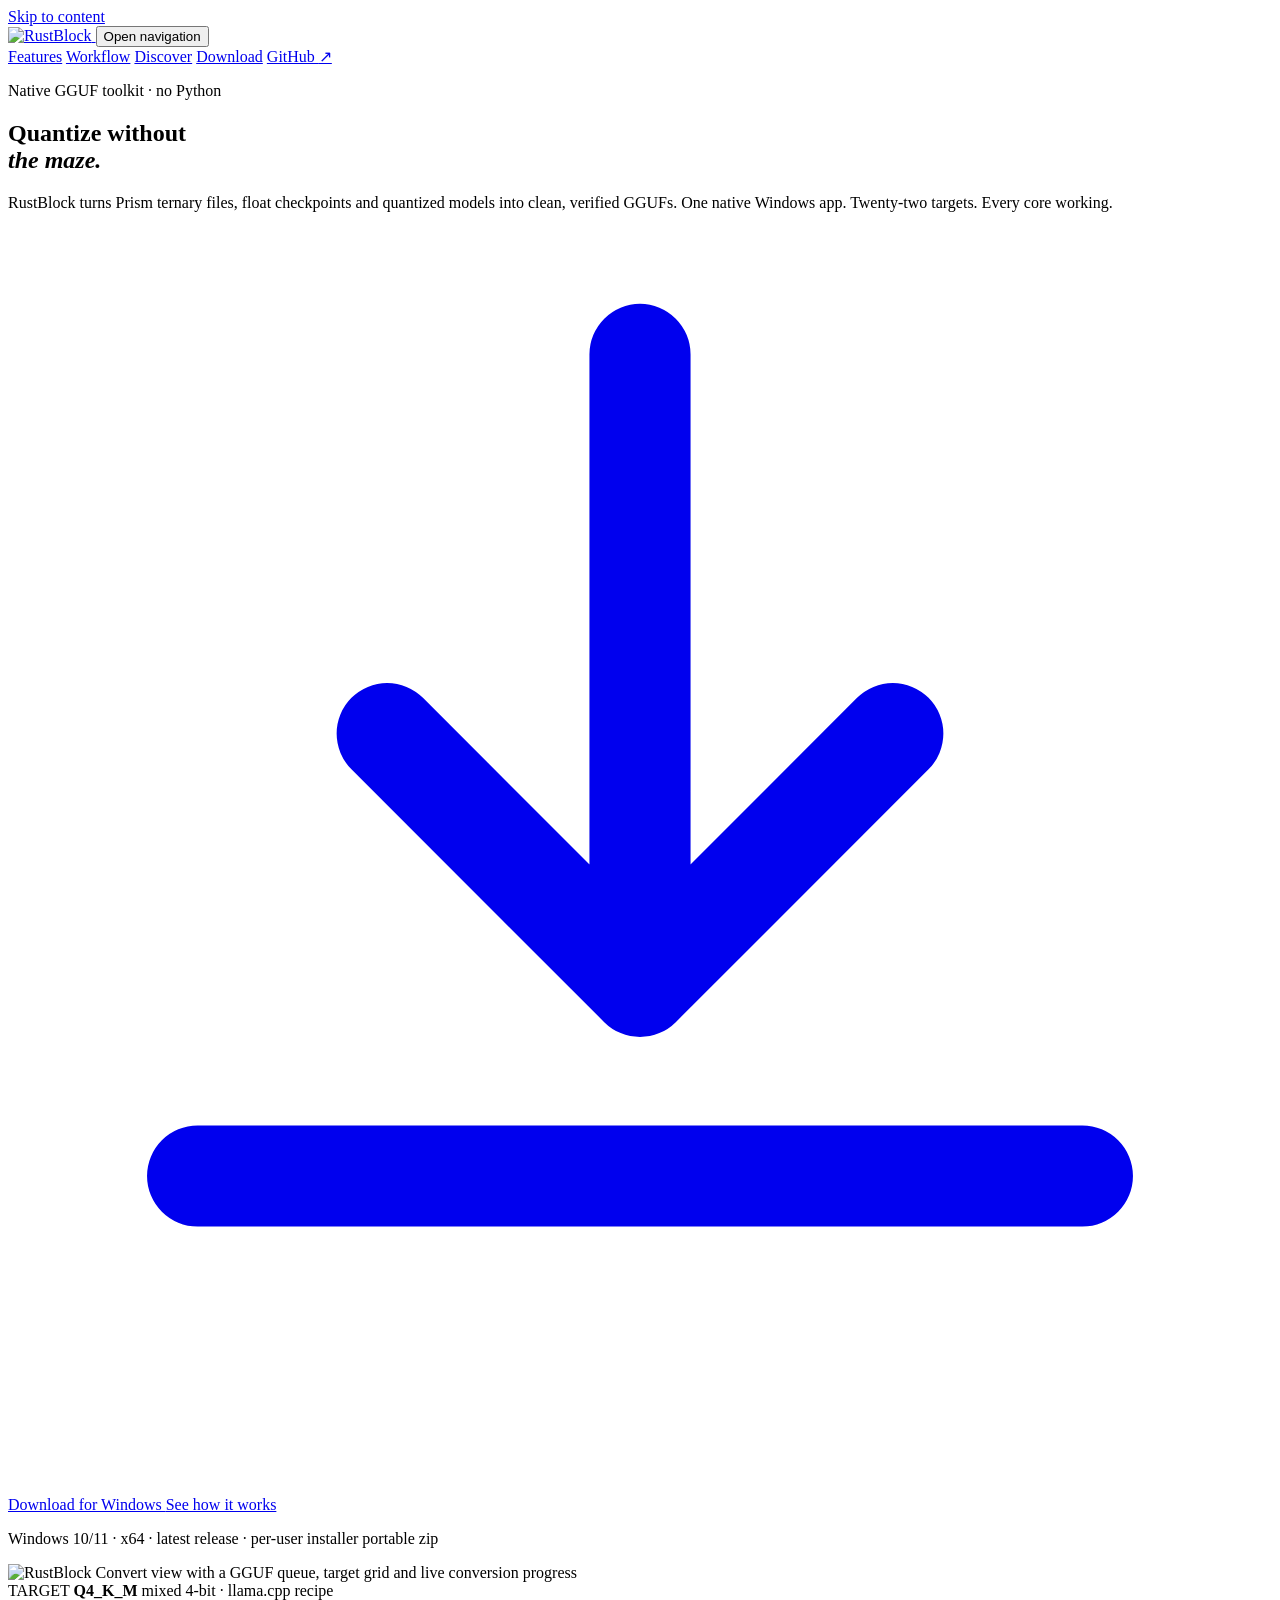
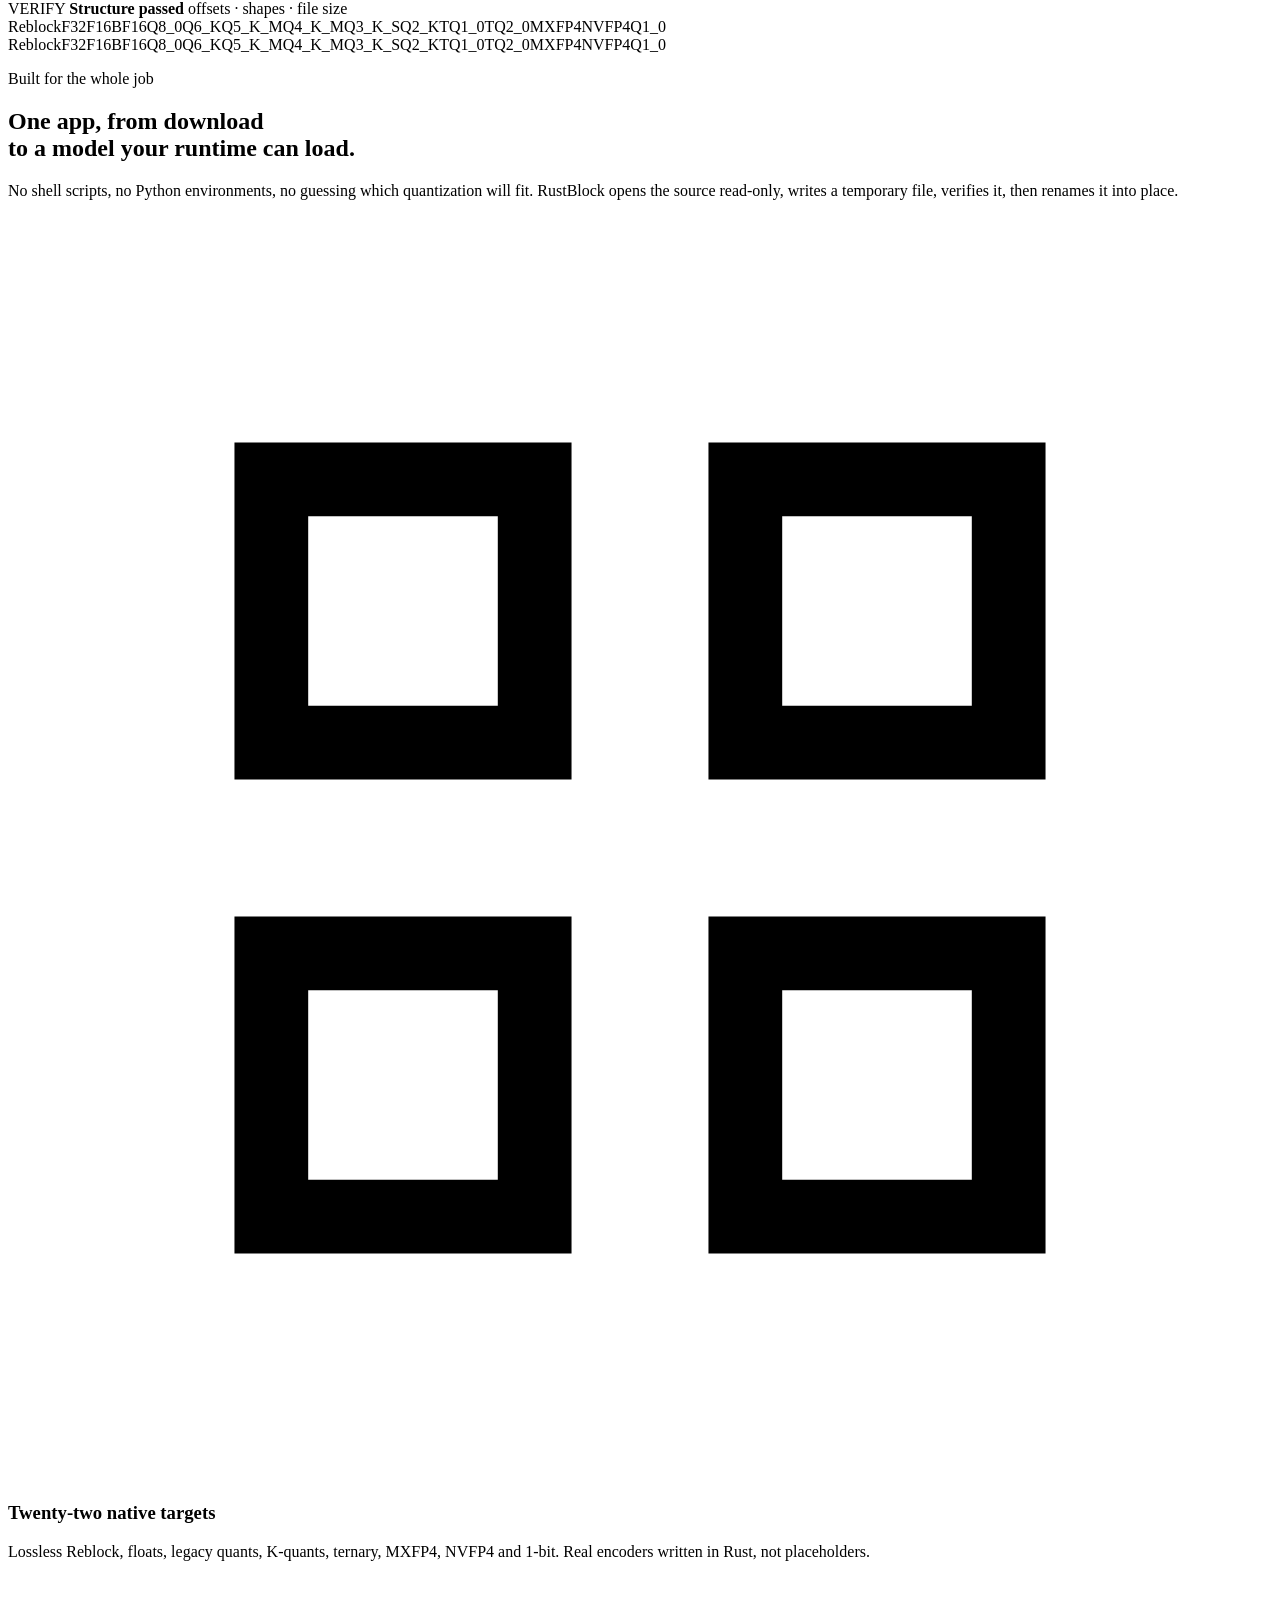
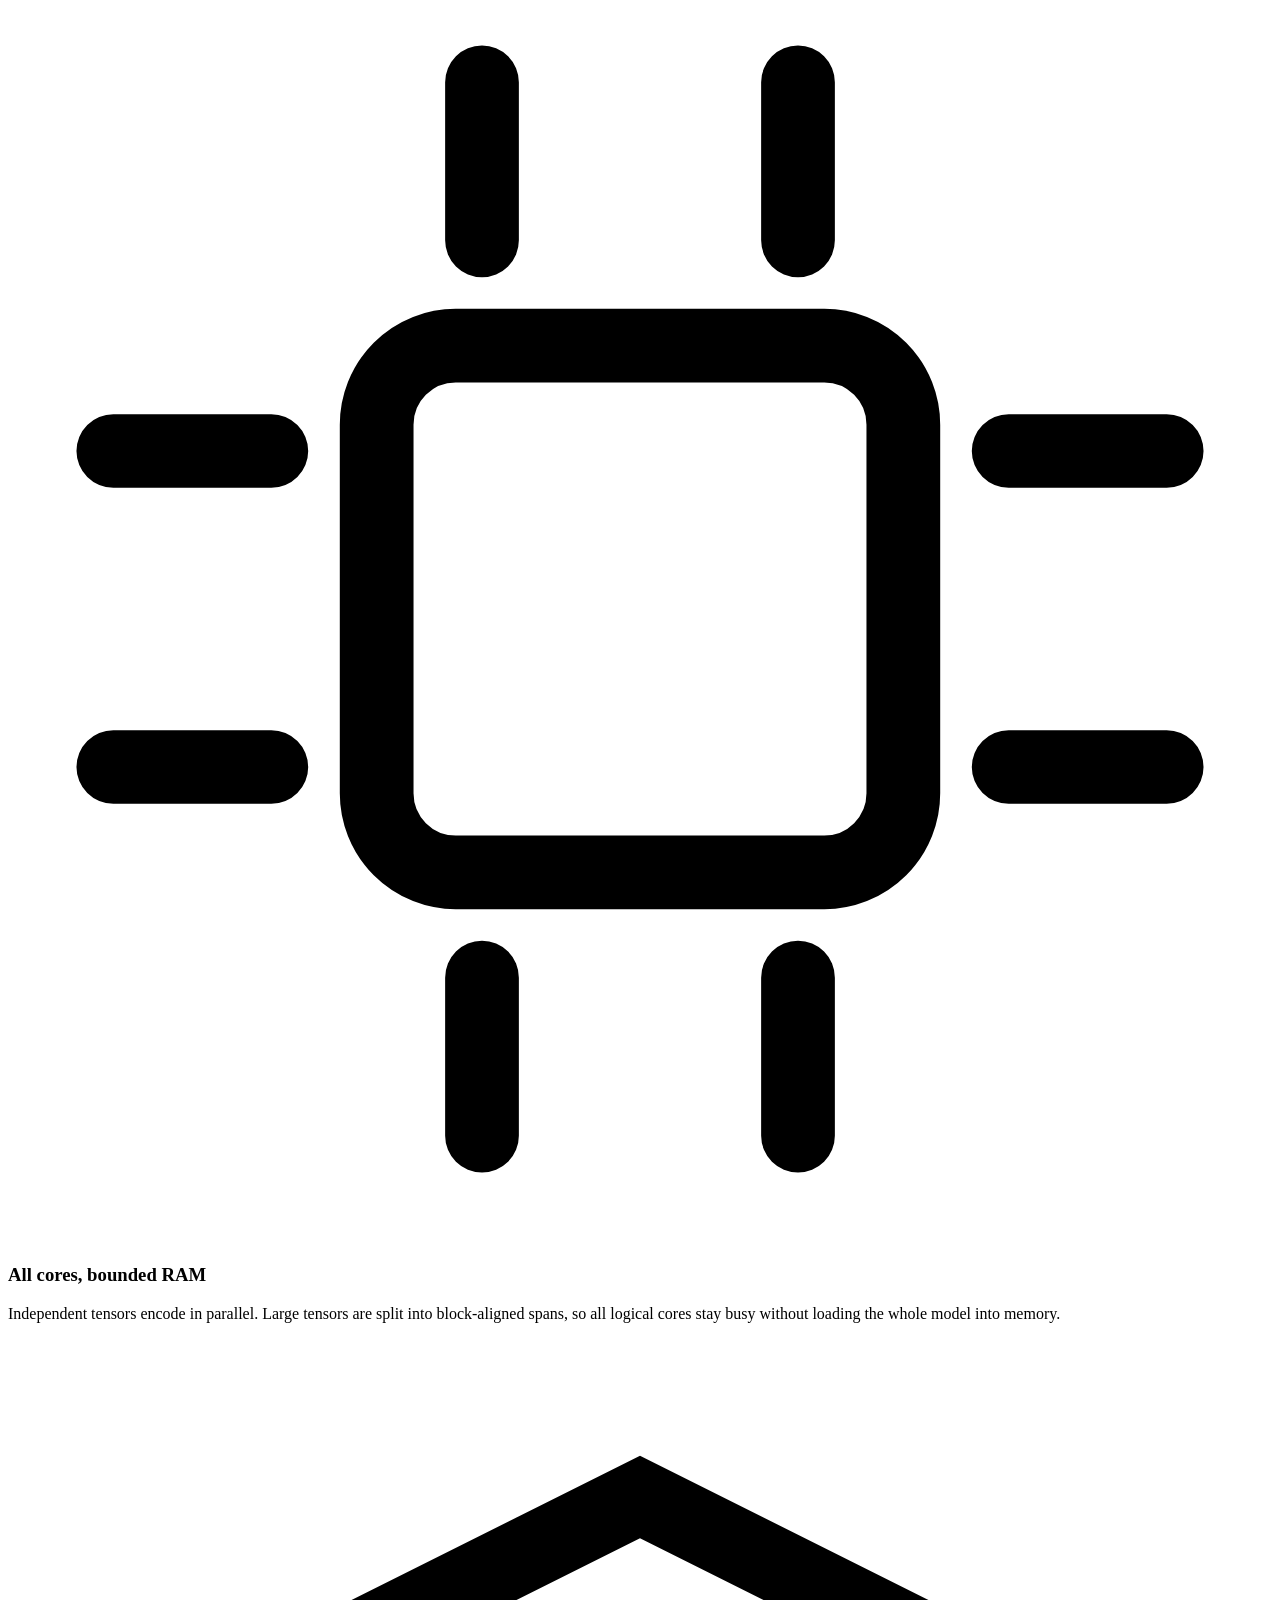
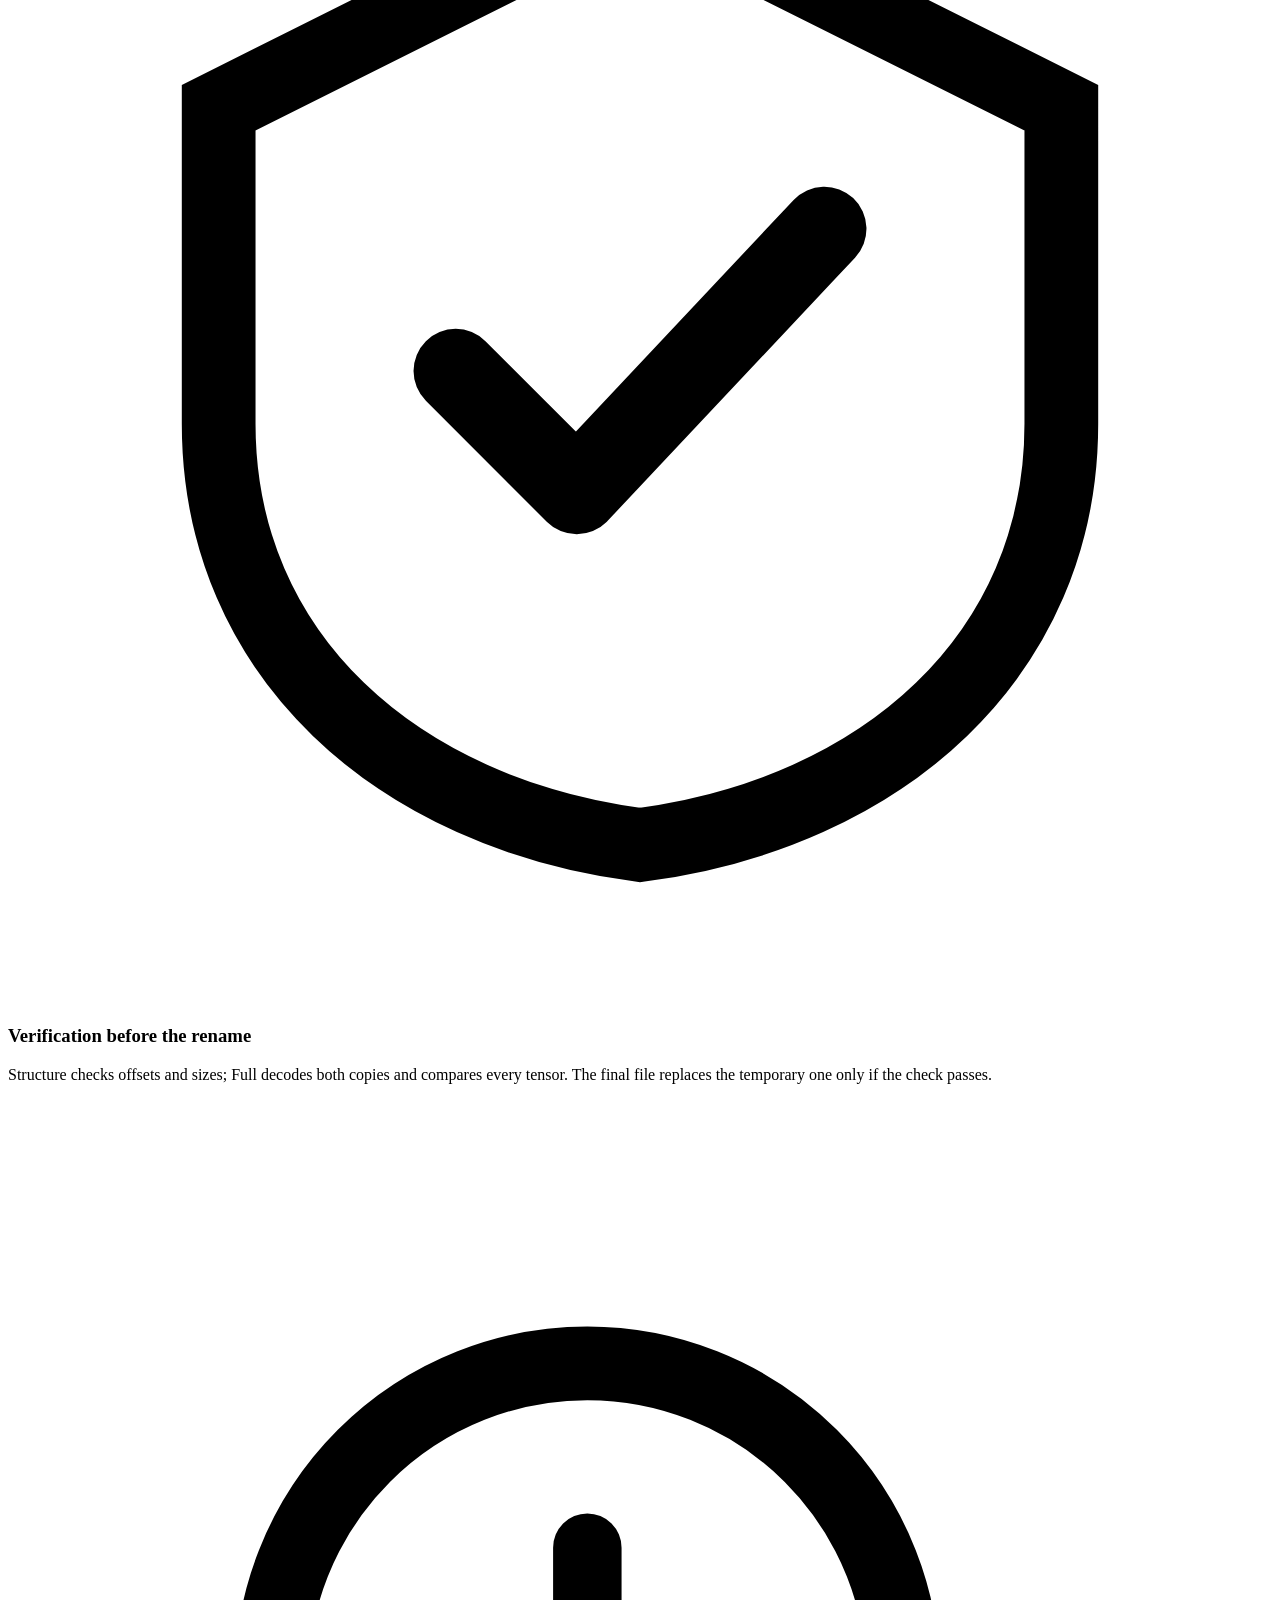
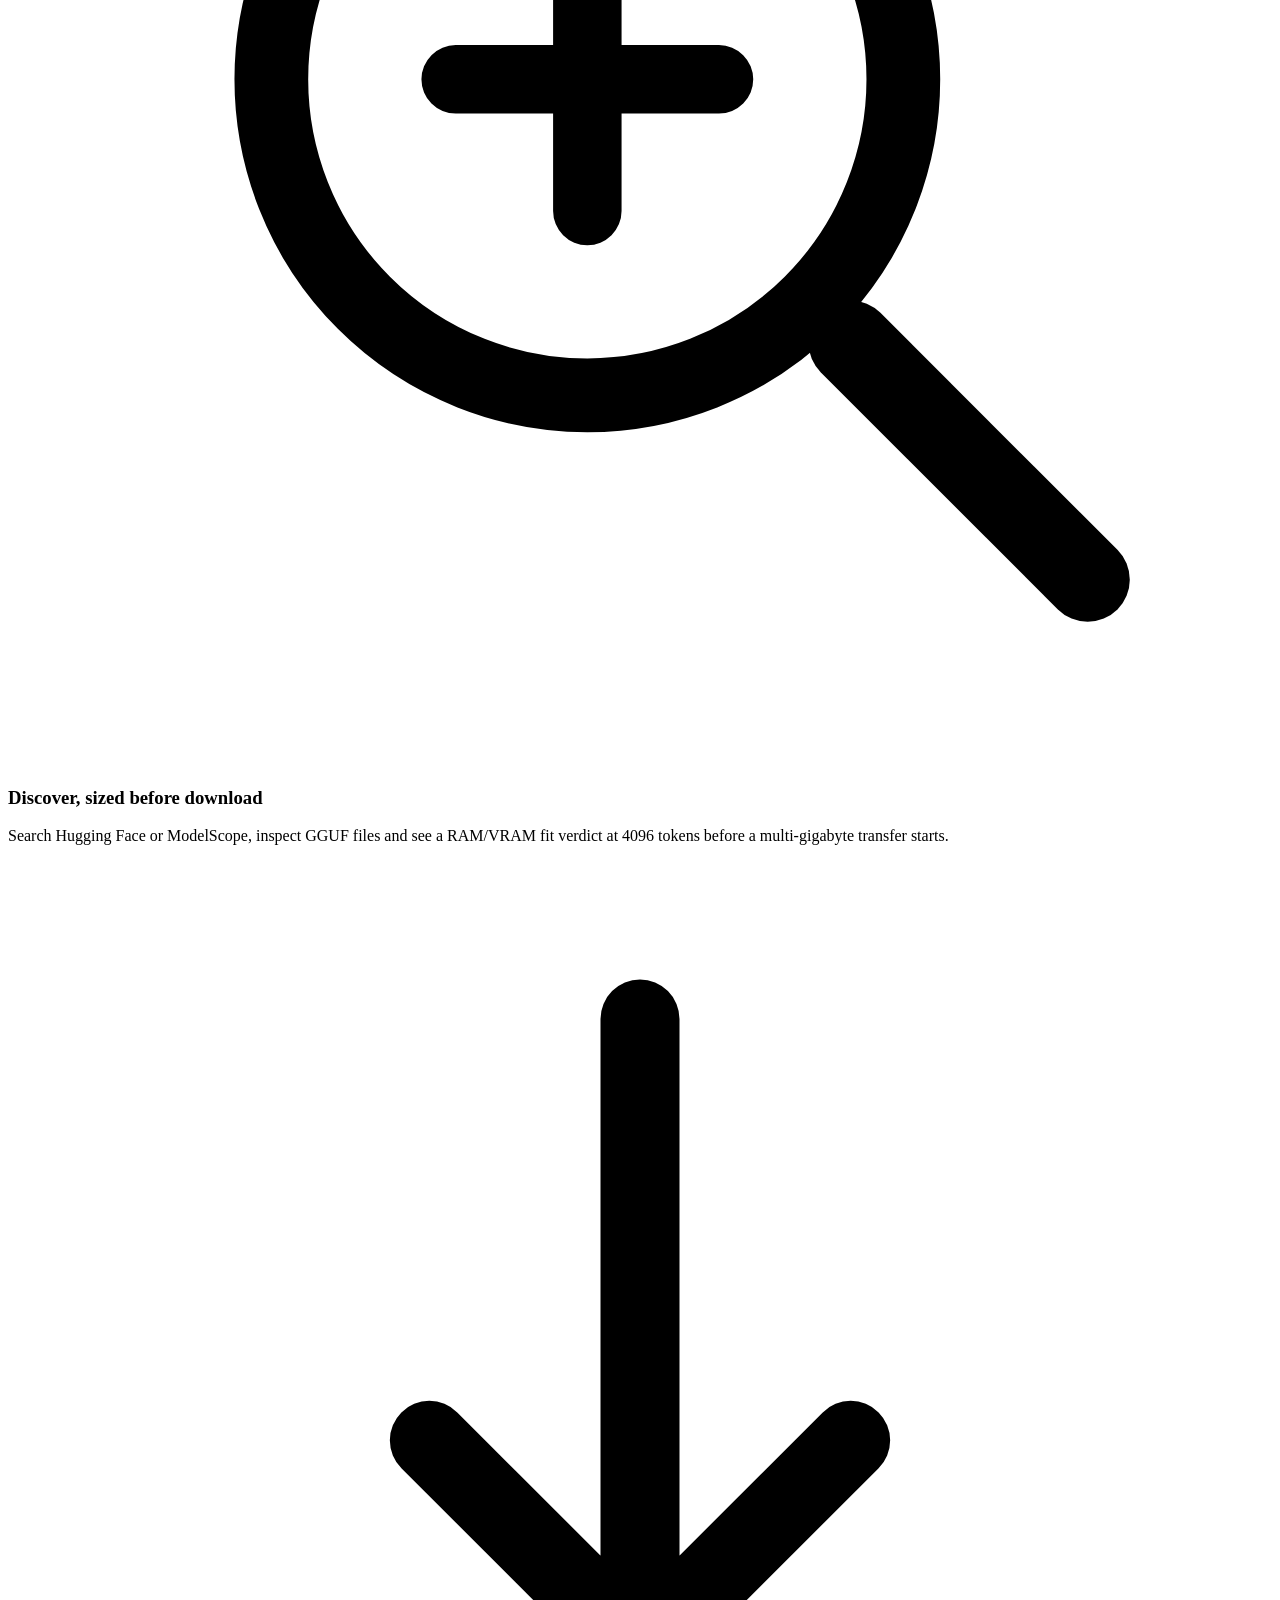
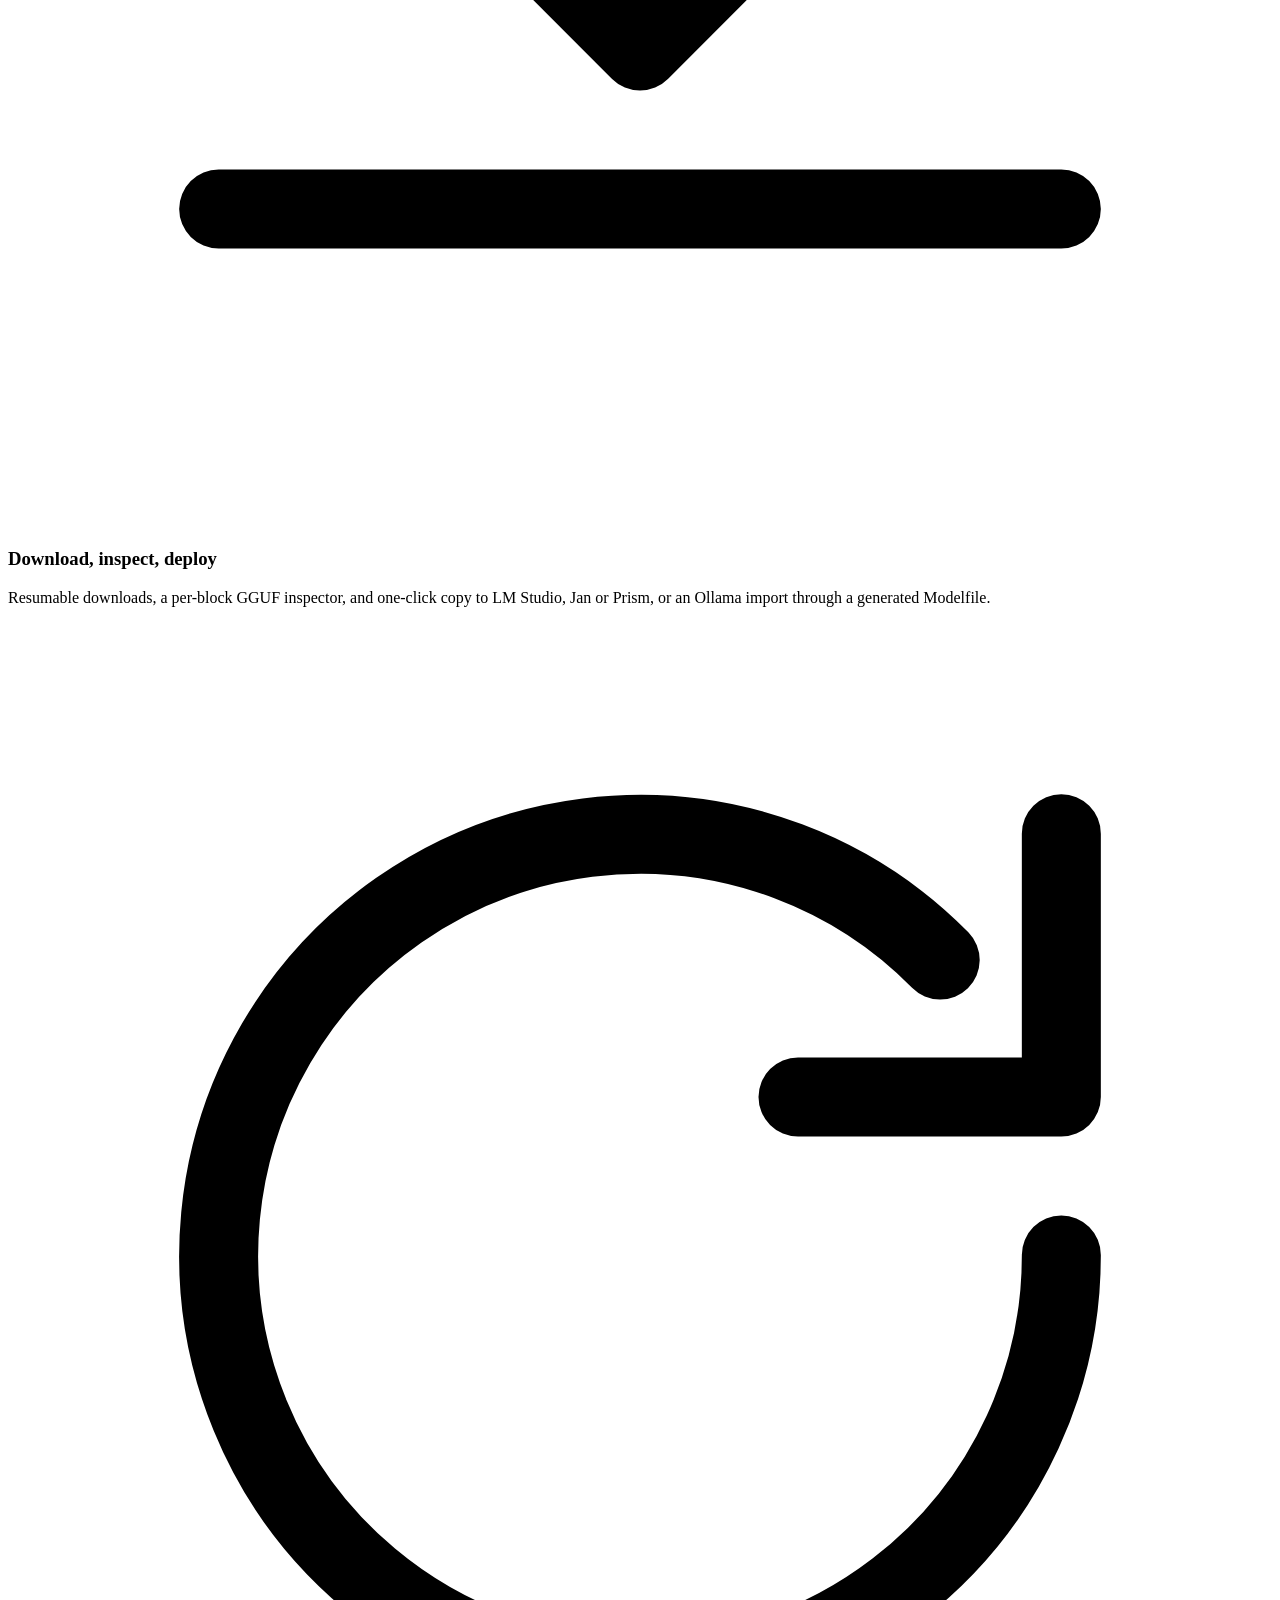
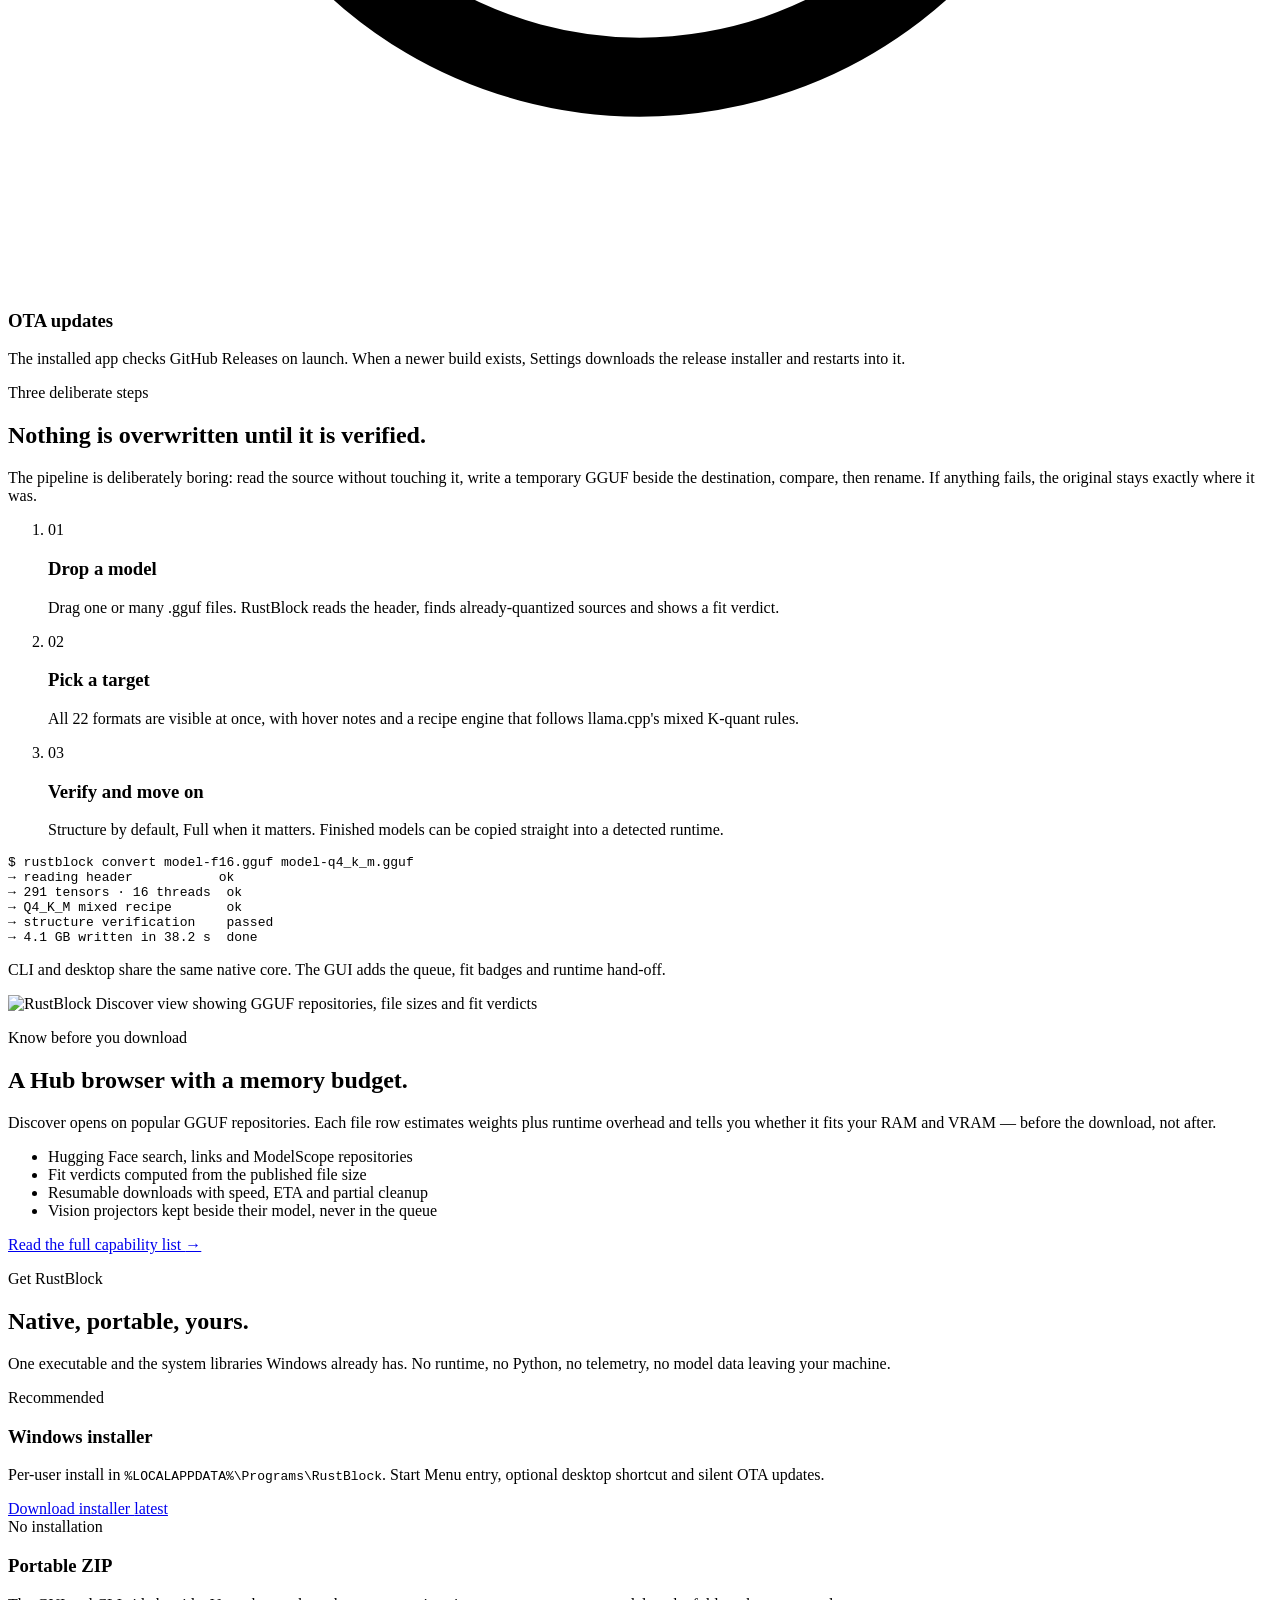
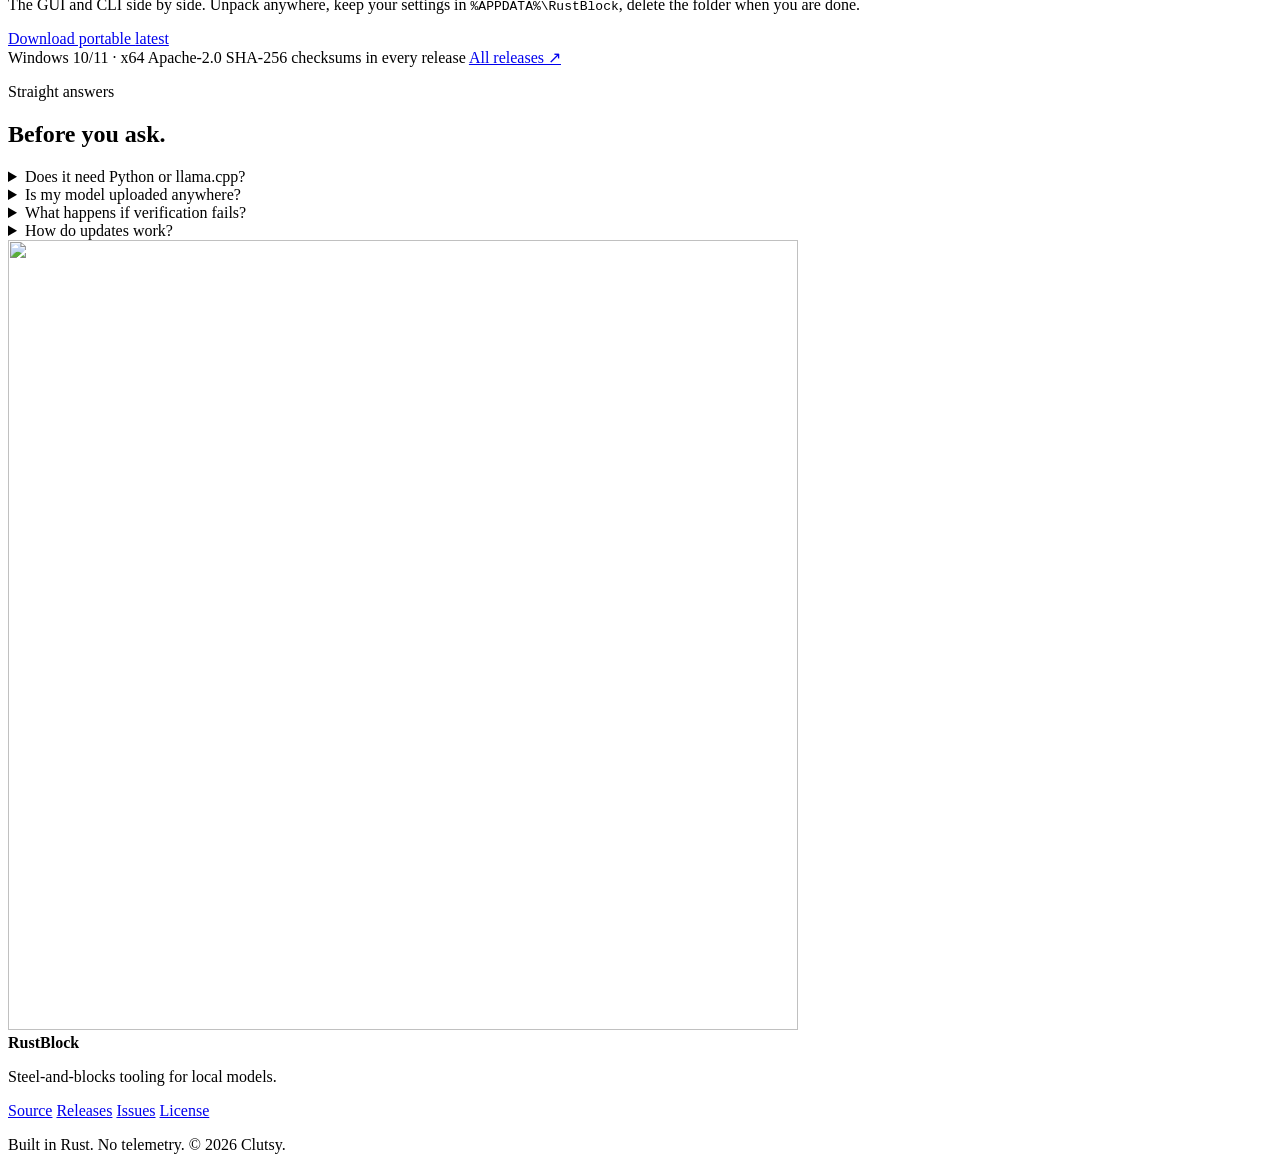
==== site/index.html @ 3f0b8fa6 "feat: add Windows installer, GitHub OTA updates and showcase site Release the portable GUI as a per-" ====
<!doctype html>
<html lang="en">
<head>
  <meta charset="utf-8">
  <meta name="viewport" content="width=device-width, initial-scale=1">
  <title>RustBlock — native GGUF conversion, without the maze</title>
  <meta name="description" content="RustBlock is the native Windows toolkit for GGUF models: reblock Prism ternary files, quantize to 22 targets, verify every tensor, discover models and update over the air. No Python required.">
  <meta name="theme-color" content="#0e1012">
  <meta property="og:title" content="RustBlock — native GGUF conversion">
  <meta property="og:description" content="Quantize, verify and deploy GGUF models from one native desktop app. 22 targets, multicore conversion, GitHub OTA updates.">
  <meta property="og:type" content="website">
  <meta property="og:image" content="/assets/app-convert.png">
  <meta name="twitter:card" content="summary_large_image">
  <link rel="icon" href="/assets/rustblock-logo.png" type="image/png">
  <link rel="preload" href="/assets/rustblock-wordmark.png" as="image">
  <link rel="stylesheet" href="/styles.css">
</head>
<body>
  <a class="skip-link" href="#main">Skip to content</a>

  <header class="site-header" data-header>
    <a class="brand" href="#top" aria-label="RustBlock home">
      <img src="/assets/rustblock-wordmark.png" alt="RustBlock" width="1465" height="216">
    </a>
    <button class="nav-toggle" type="button" aria-expanded="false" aria-controls="site-nav" data-nav-toggle>
      <span></span><span></span>
      <span class="sr-only">Open navigation</span>
    </button>
    <nav class="site-nav" id="site-nav" data-nav>
      <a href="#features">Features</a>
      <a href="#workflow">Workflow</a>
      <a href="#discover">Discover</a>
      <a href="#download">Download</a>
      <a class="nav-github" href="https://github.com/Clutsy/RustBlock" target="_blank" rel="noreferrer">GitHub <span aria-hidden="true">↗</span></a>
    </nav>
  </header>

  <main id="main">
    <section class="hero" id="top">
      <div class="hero-glow" aria-hidden="true"></div>
      <div class="hero-copy">
        <p class="eyebrow"><span class="pulse" aria-hidden="true"></span> Native GGUF toolkit · no Python</p>
        <h1>Quantize without<br><em>the maze.</em></h1>
        <p class="lede">RustBlock turns Prism ternary files, float checkpoints and quantized models into clean, verified GGUFs. One native Windows app. Twenty-two targets. Every core working.</p>
        <div class="hero-actions">
          <a class="button button-primary" href="https://github.com/Clutsy/RustBlock/releases/latest" data-download="installer">
            <svg viewBox="0 0 20 20" aria-hidden="true"><path d="M10 2v10m0 0 4-4m-4 4L6 8M3 15h14" fill="none" stroke="currentColor" stroke-width="1.6" stroke-linecap="round" stroke-linejoin="round"/></svg>
            Download for Windows
          </a>
          <a class="button button-quiet" href="#workflow">See how it works</a>
        </div>
        <p class="hero-meta">Windows 10/11 · x64 · <span data-version-label>latest release</span> · per-user installer <span class="dot" aria-hidden="true"></span> portable zip</p>
      </div>

      <div class="hero-visual" aria-label="RustBlock Convert screen">
        <div class="window-frame">
          <img src="/assets/app-convert.png" alt="RustBlock Convert view with a GGUF queue, target grid and live conversion progress" width="1120" height="700" fetchpriority="high">
        </div>
        <div class="float-card float-card-top" aria-hidden="true">
          <span class="float-label">TARGET</span>
          <strong>Q4_K_M</strong>
          <span class="float-note">mixed 4-bit · llama.cpp recipe</span>
        </div>
        <div class="float-card float-card-bottom" aria-hidden="true">
          <span class="float-label">VERIFY</span>
          <strong class="ok">Structure passed</strong>
          <span class="float-note">offsets · shapes · file size</span>
        </div>
      </div>
    </section>

    <section class="format-strip" aria-label="Supported output formats">
      <div class="format-track">
        <span>Reblock</span><span>F32</span><span>F16</span><span>BF16</span><span>Q8_0</span><span>Q6_K</span><span>Q5_K_M</span><span>Q4_K_M</span><span>Q3_K_S</span><span>Q2_K</span><span>TQ1_0</span><span>TQ2_0</span><span>MXFP4</span><span>NVFP4</span><span>Q1_0</span>
        <span>Reblock</span><span>F32</span><span>F16</span><span>BF16</span><span>Q8_0</span><span>Q6_K</span><span>Q5_K_M</span><span>Q4_K_M</span><span>Q3_K_S</span><span>Q2_K</span><span>TQ1_0</span><span>TQ2_0</span><span>MXFP4</span><span>NVFP4</span><span>Q1_0</span>
      </div>
    </section>

    <section class="section" id="features">
      <div class="section-head">
        <p class="eyebrow">Built for the whole job</p>
        <h2>One app, from download<br>to a model your runtime can load.</h2>
        <p class="section-lede">No shell scripts, no Python environments, no guessing which quantization will fit. RustBlock opens the source read-only, writes a temporary file, verifies it, then renames it into place.</p>
      </div>
      <div class="feature-grid">
        <article class="feature-card">
          <span class="feature-icon"><svg viewBox="0 0 24 24" aria-hidden="true"><path d="M5 5h5v5H5zM14 5h5v5h-5zM5 14h5v5H5zM14 14h5v5h-5z" fill="none" stroke="currentColor" stroke-width="1.4"/></svg></span>
          <h3>Twenty-two native targets</h3>
          <p>Lossless Reblock, floats, legacy quants, K-quants, ternary, MXFP4, NVFP4 and 1-bit. Real encoders written in Rust, not placeholders.</p>
        </article>
        <article class="feature-card">
          <span class="feature-icon"><svg viewBox="0 0 24 24" aria-hidden="true"><rect x="7" y="7" width="10" height="10" rx="1.5" fill="none" stroke="currentColor" stroke-width="1.4"/><path d="M9 2v3m6-3v3M9 19v3m6-3v3M2 9h3m-3 6h3M19 9h3m-3 6h3" stroke="currentColor" stroke-width="1.4" stroke-linecap="round"/></svg></span>
          <h3>All cores, bounded RAM</h3>
          <p>Independent tensors encode in parallel. Large tensors are split into block-aligned spans, so all logical cores stay busy without loading the whole model into memory.</p>
        </article>
        <article class="feature-card">
          <span class="feature-icon"><svg viewBox="0 0 24 24" aria-hidden="true"><path d="M12 3 4 7v6c0 4.4 3.4 7.4 8 8 4.6-.6 8-3.6 8-8V7l-8-4Z" fill="none" stroke="currentColor" stroke-width="1.4"/><path d="m8.5 12 2.3 2.3 4.7-5" fill="none" stroke="currentColor" stroke-width="1.6" stroke-linecap="round" stroke-linejoin="round"/></svg></span>
          <h3>Verification before the rename</h3>
          <p>Structure checks offsets and sizes; Full decodes both copies and compares every tensor. The final file replaces the temporary one only if the check passes.</p>
        </article>
        <article class="feature-card">
          <span class="feature-icon"><svg viewBox="0 0 24 24" aria-hidden="true"><circle cx="11" cy="11" r="6" fill="none" stroke="currentColor" stroke-width="1.4"/><path d="m16 16 4.5 4.5" stroke="currentColor" stroke-width="1.6" stroke-linecap="round"/><path d="M8.5 11h5M11 8.5v5" stroke="currentColor" stroke-width="1.3" stroke-linecap="round"/></svg></span>
          <h3>Discover, sized before download</h3>
          <p>Search Hugging Face or ModelScope, inspect GGUF files and see a RAM/VRAM fit verdict at 4096 tokens before a multi-gigabyte transfer starts.</p>
        </article>
        <article class="feature-card">
          <span class="feature-icon"><svg viewBox="0 0 24 24" aria-hidden="true"><path d="M12 3v12m0 0 4-4m-4 4-4-4M4 18h16" fill="none" stroke="currentColor" stroke-width="1.5" stroke-linecap="round" stroke-linejoin="round"/></svg></span>
          <h3>Download, inspect, deploy</h3>
          <p>Resumable downloads, a per-block GGUF inspector, and one-click copy to LM Studio, Jan or Prism, or an Ollama import through a generated Modelfile.</p>
        </article>
        <article class="feature-card">
          <span class="feature-icon"><svg viewBox="0 0 24 24" aria-hidden="true"><path d="M20 12a8 8 0 1 1-2.3-5.6" fill="none" stroke="currentColor" stroke-width="1.5" stroke-linecap="round"/><path d="M20 4v5h-5" fill="none" stroke="currentColor" stroke-width="1.5" stroke-linecap="round" stroke-linejoin="round"/></svg></span>
          <h3>OTA updates</h3>
          <p>The installed app checks GitHub Releases on launch. When a newer build exists, Settings downloads the release installer and restarts into it.</p>
        </article>
      </div>
    </section>

    <section class="section split" id="workflow">
      <div class="split-copy">
        <p class="eyebrow">Three deliberate steps</p>
        <h2>Nothing is overwritten until it is verified.</h2>
        <p class="section-lede">The pipeline is deliberately boring: read the source without touching it, write a temporary GGUF beside the destination, compare, then rename. If anything fails, the original stays exactly where it was.</p>
        <ol class="steps">
          <li><span class="step-number">01</span><div><h3>Drop a model</h3><p>Drag one or many .gguf files. RustBlock reads the header, finds already-quantized sources and shows a fit verdict.</p></div></li>
          <li><span class="step-number">02</span><div><h3>Pick a target</h3><p>All 22 formats are visible at once, with hover notes and a recipe engine that follows llama.cpp's mixed K-quant rules.</p></div></li>
          <li><span class="step-number">03</span><div><h3>Verify and move on</h3><p>Structure by default, Full when it matters. Finished models can be copied straight into a detected runtime.</p></div></li>
        </ol>
      </div>
      <div class="split-visual">
        <pre class="terminal" aria-label="Example RustBlock CLI session"><span class="term-muted">$</span> rustblock convert model-f16.gguf <span class="term-accent">model-q4_k_m.gguf</span>
<span class="term-muted">→</span> reading header           <span class="term-ok">ok</span>
<span class="term-muted">→</span> 291 tensors · 16 threads  <span class="term-ok">ok</span>
<span class="term-muted">→</span> Q4_K_M mixed recipe       <span class="term-ok">ok</span>
<span class="term-muted">→</span> structure verification    <span class="term-ok">passed</span>
<span class="term-muted">→</span> 4.1 GB written in 38.2 s  <span class="term-accent">done</span></pre>
        <p class="terminal-note">CLI and desktop share the same native core. The GUI adds the queue, fit badges and runtime hand-off.</p>
      </div>
    </section>

    <section class="section discover-section" id="discover">
      <div class="discover-frame">
        <img src="/assets/app-discover.png" alt="RustBlock Discover view showing GGUF repositories, file sizes and fit verdicts" width="1120" height="700" loading="lazy">
      </div>
      <div class="discover-copy">
        <p class="eyebrow">Know before you download</p>
        <h2>A Hub browser with a memory budget.</h2>
        <p class="section-lede">Discover opens on popular GGUF repositories. Each file row estimates weights plus runtime overhead and tells you whether it fits your RAM and VRAM — before the download, not after.</p>
        <ul class="check-list">
          <li>Hugging Face search, links and ModelScope repositories</li>
          <li>Fit verdicts computed from the published file size</li>
          <li>Resumable downloads with speed, ETA and partial cleanup</li>
          <li>Vision projectors kept beside their model, never in the queue</li>
        </ul>
        <a class="text-link" href="https://github.com/Clutsy/RustBlock#readme" target="_blank" rel="noreferrer">Read the full capability list <span aria-hidden="true">→</span></a>
      </div>
    </section>

    <section class="section download-section" id="download">
      <div class="download-head">
        <p class="eyebrow">Get RustBlock</p>
        <h2>Native, portable, yours.</h2>
        <p class="section-lede">One executable and the system libraries Windows already has. No runtime, no Python, no telemetry, no model data leaving your machine.</p>
      </div>
      <div class="download-grid">
        <article class="download-card download-card-featured">
          <div>
            <span class="download-label">Recommended</span>
            <h3>Windows installer</h3>
            <p>Per-user install in <code>%LOCALAPPDATA%\Programs\RustBlock</code>. Start Menu entry, optional desktop shortcut and silent OTA updates.</p>
          </div>
          <a class="button button-primary" href="https://github.com/Clutsy/RustBlock/releases/latest" data-download="installer">
            Download installer
            <span class="button-meta" data-version-label>latest</span>
          </a>
        </article>
        <article class="download-card">
          <div>
            <span class="download-label">No installation</span>
            <h3>Portable ZIP</h3>
            <p>The GUI and CLI side by side. Unpack anywhere, keep your settings in <code>%APPDATA%\RustBlock</code>, delete the folder when you are done.</p>
          </div>
          <a class="button button-outline" href="https://github.com/Clutsy/RustBlock/releases/latest" data-download="portable">
            Download portable
            <span class="button-meta" data-version-label>latest</span>
          </a>
        </article>
      </div>
      <div class="download-foot">
        <span>Windows 10/11 · x64</span>
        <span>Apache-2.0</span>
        <span>SHA-256 checksums in every release</span>
        <a href="https://github.com/Clutsy/RustBlock/releases" target="_blank" rel="noreferrer">All releases ↗</a>
      </div>
    </section>

    <section class="section faq">
      <div class="section-head">
        <p class="eyebrow">Straight answers</p>
        <h2>Before you ask.</h2>
      </div>
      <div class="faq-grid">
        <details>
          <summary>Does it need Python or llama.cpp?</summary>
          <p>No. Conversion, quantization, reblocking and verification are native Rust. Optional integrations can call llama-bench, llama-imatrix or Ollama when you have them installed.</p>
        </details>
        <details>
          <summary>Is my model uploaded anywhere?</summary>
          <p>Never. Conversion is local and offline. Network access is used only for explicit Hub searches, downloads and the update check.</p>
        </details>
        <details>
          <summary>What happens if verification fails?</summary>
          <p>The temporary output is discarded. The source file was opened read-only and is never modified.</p>
        </details>
        <details>
          <summary>How do updates work?</summary>
          <p>The installed build asks GitHub for the latest release on launch. Settings shows the new version, downloads the per-user installer and restarts when it is ready.</p>
        </details>
      </div>
    </section>
  </main>

  <footer class="site-footer">
    <div class="footer-brand">
      <img src="/assets/rustblock-logo.png" alt="" width="790" height="790">
      <div>
        <strong>RustBlock</strong>
        <p>Steel-and-blocks tooling for local models.</p>
      </div>
    </div>
    <div class="footer-links">
      <a href="https://github.com/Clutsy/RustBlock" target="_blank" rel="noreferrer">Source</a>
      <a href="https://github.com/Clutsy/RustBlock/releases" target="_blank" rel="noreferrer">Releases</a>
      <a href="https://github.com/Clutsy/RustBlock/issues" target="_blank" rel="noreferrer">Issues</a>
      <a href="https://github.com/Clutsy/RustBlock/blob/main/LICENSE" target="_blank" rel="noreferrer">License</a>
    </div>
    <p class="footer-fine">Built in Rust. No telemetry. © <span data-year>2026</span> Clutsy.</p>
  </footer>

  <script src="/script.js" defer></script>
</body>
</html>
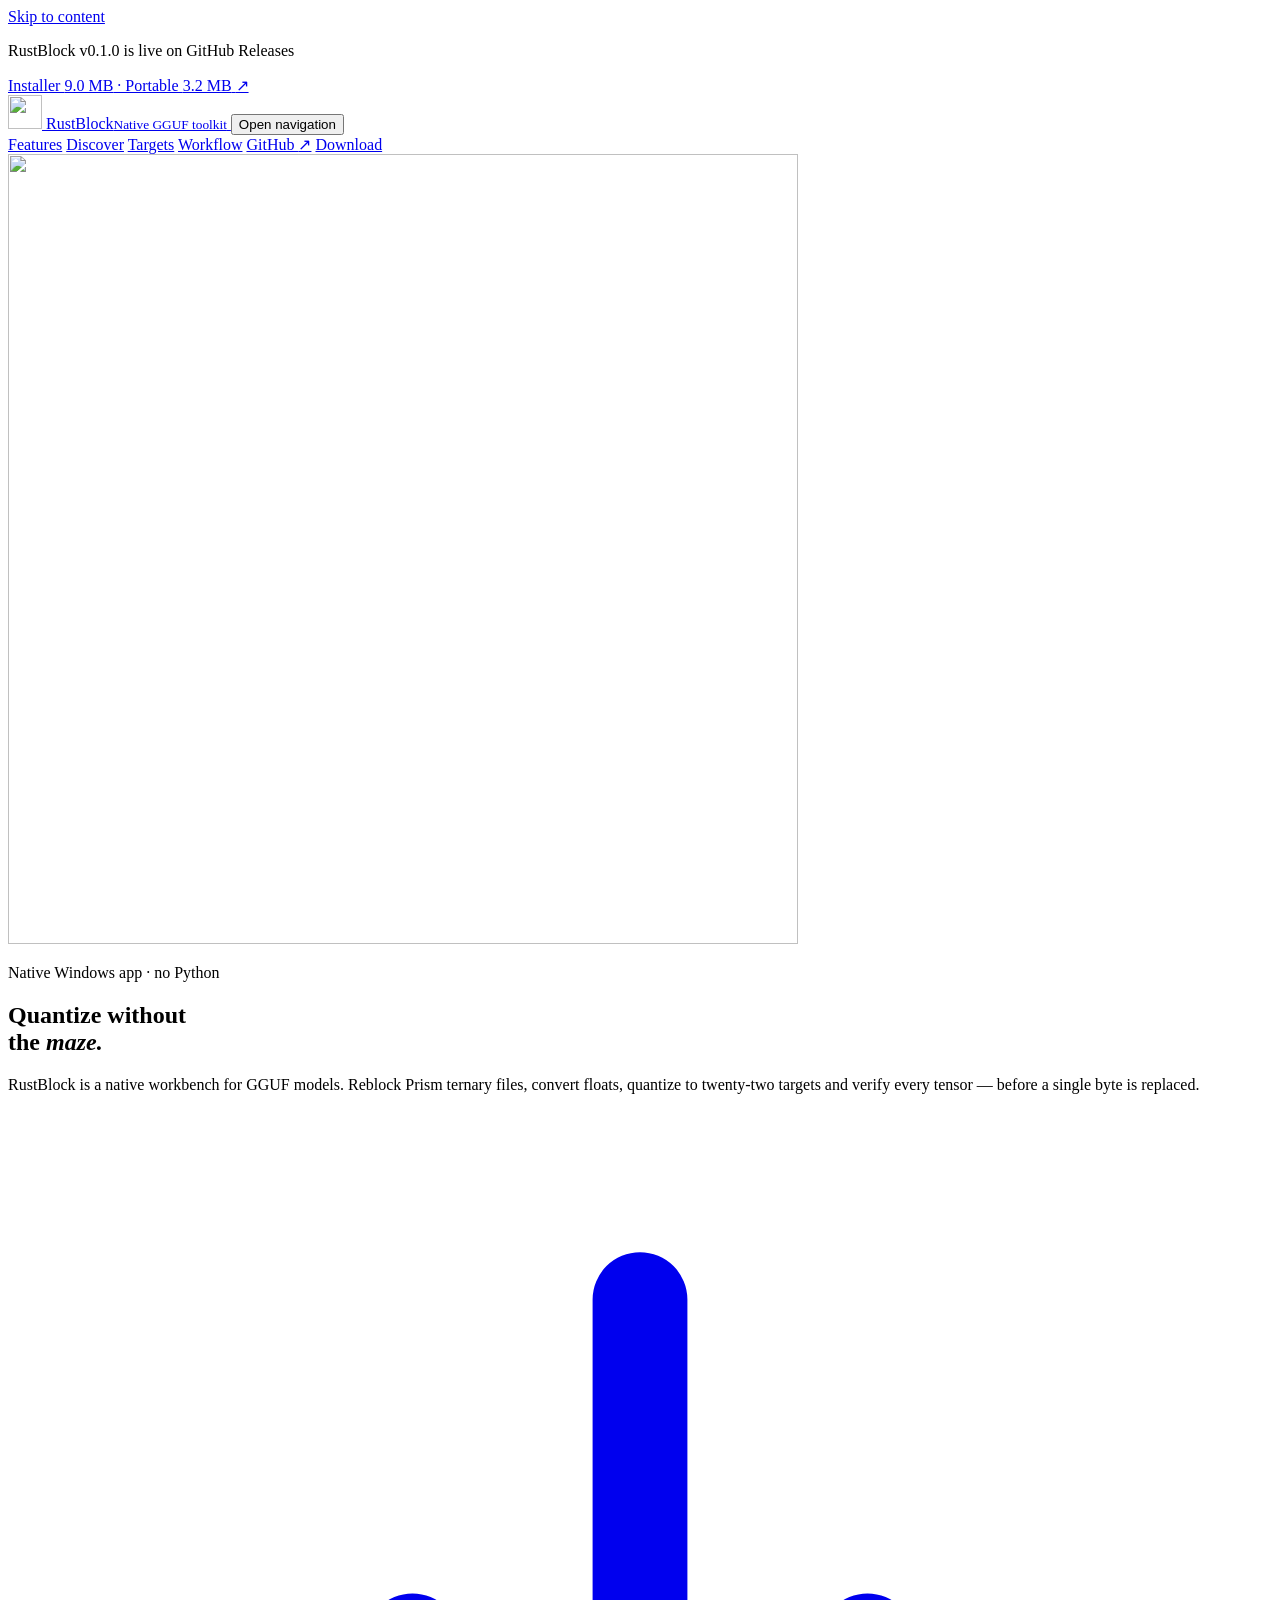
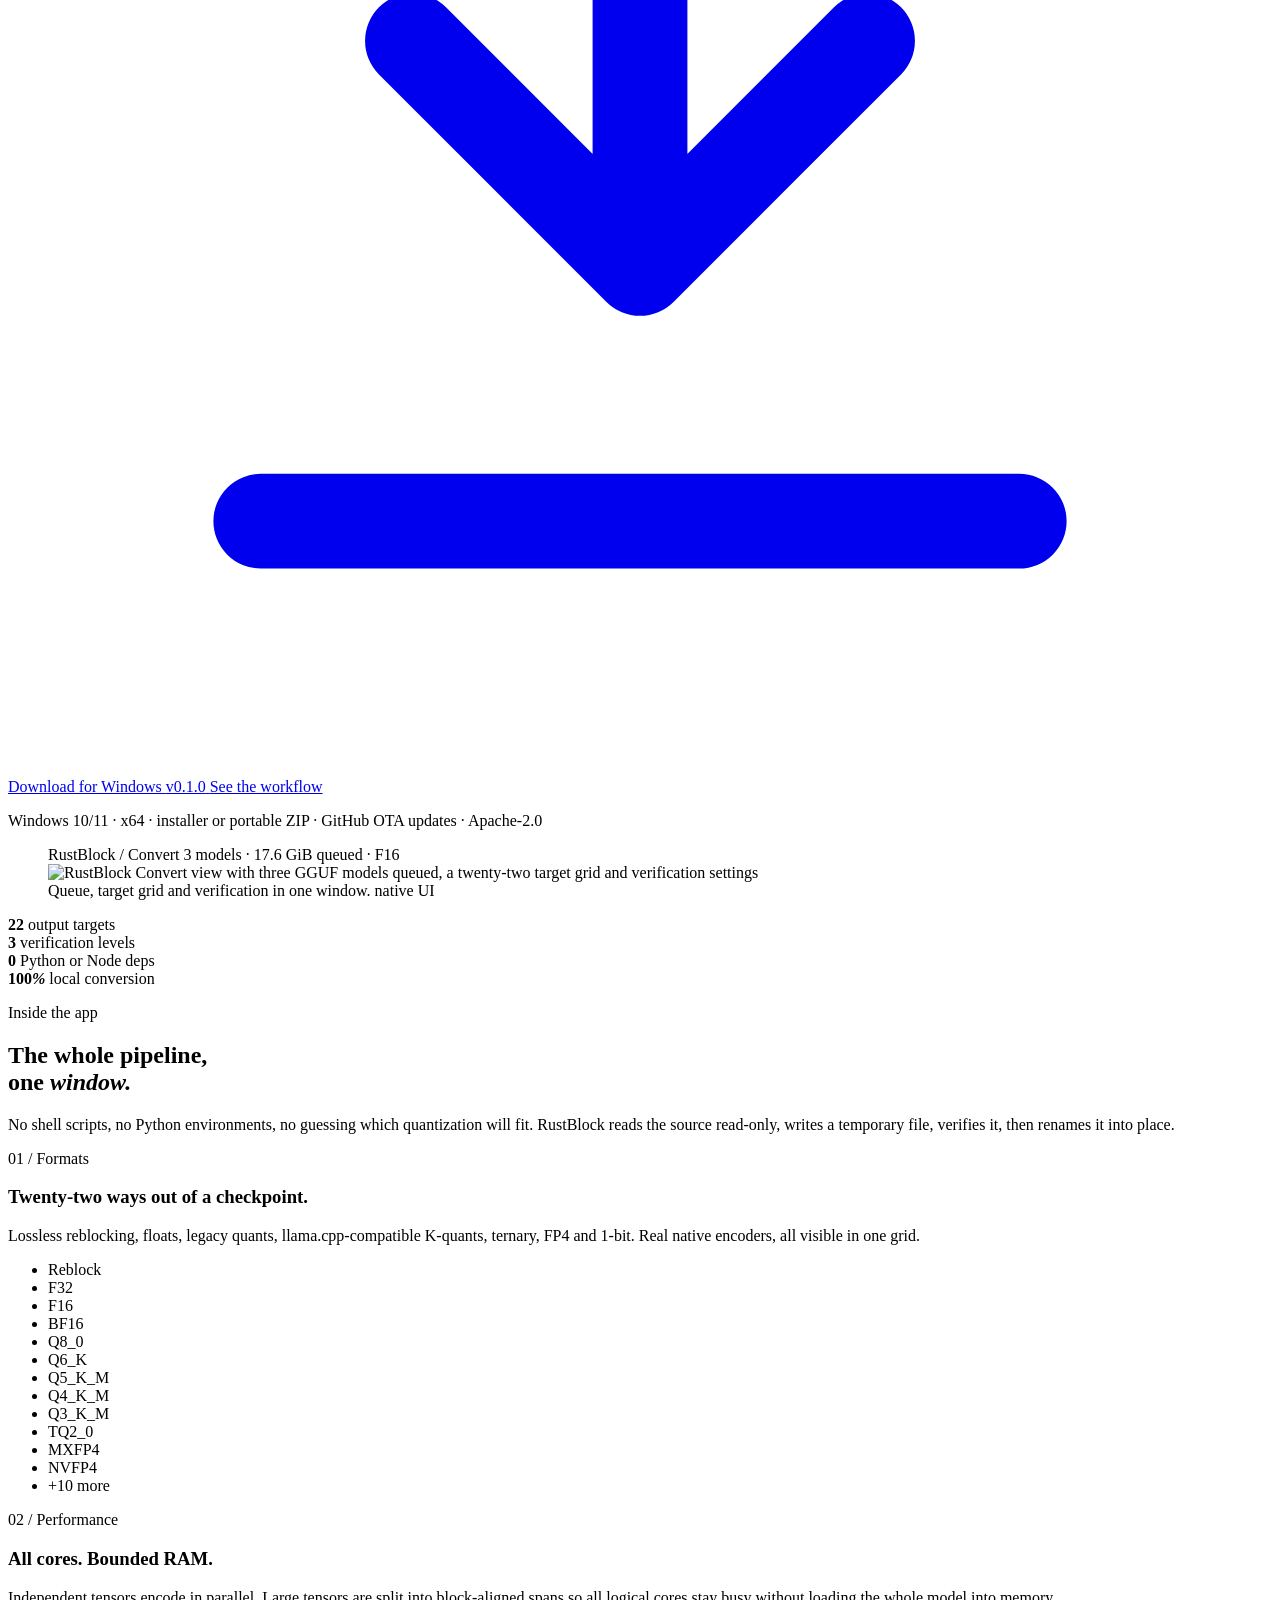
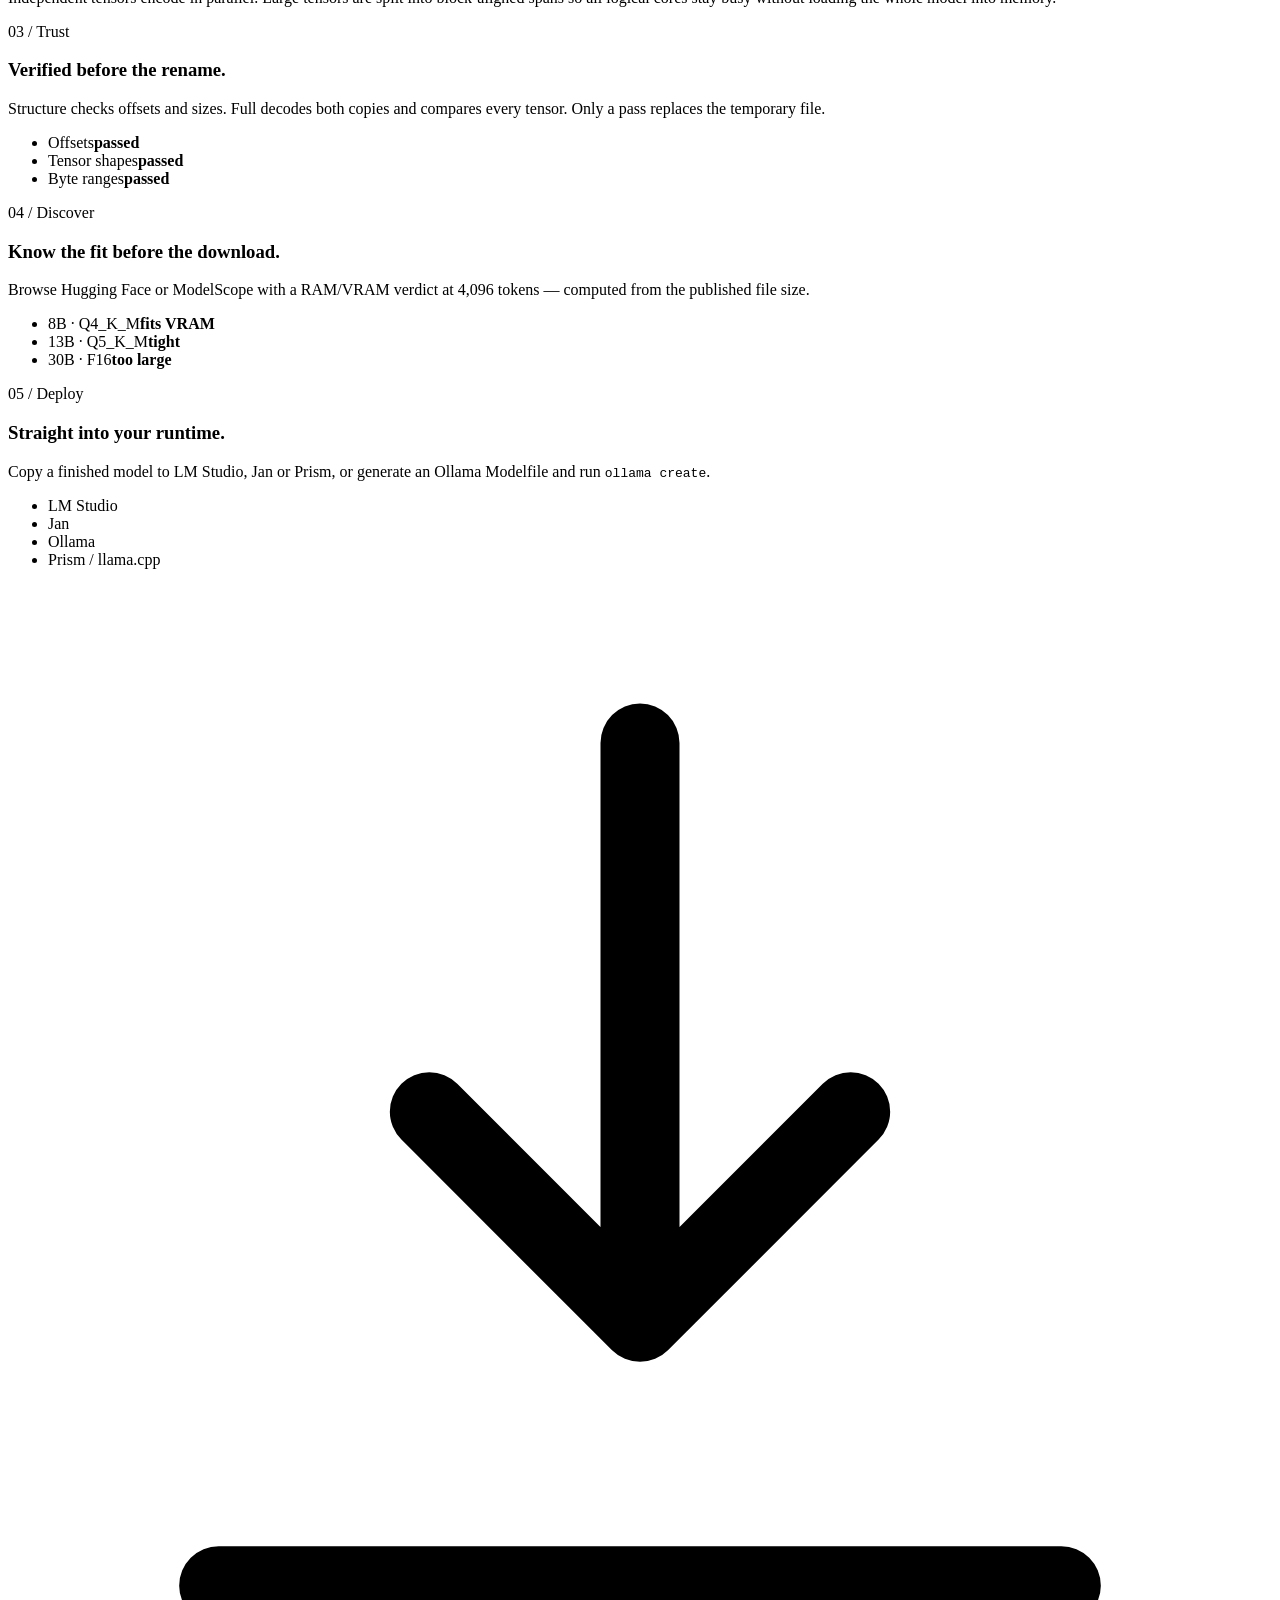
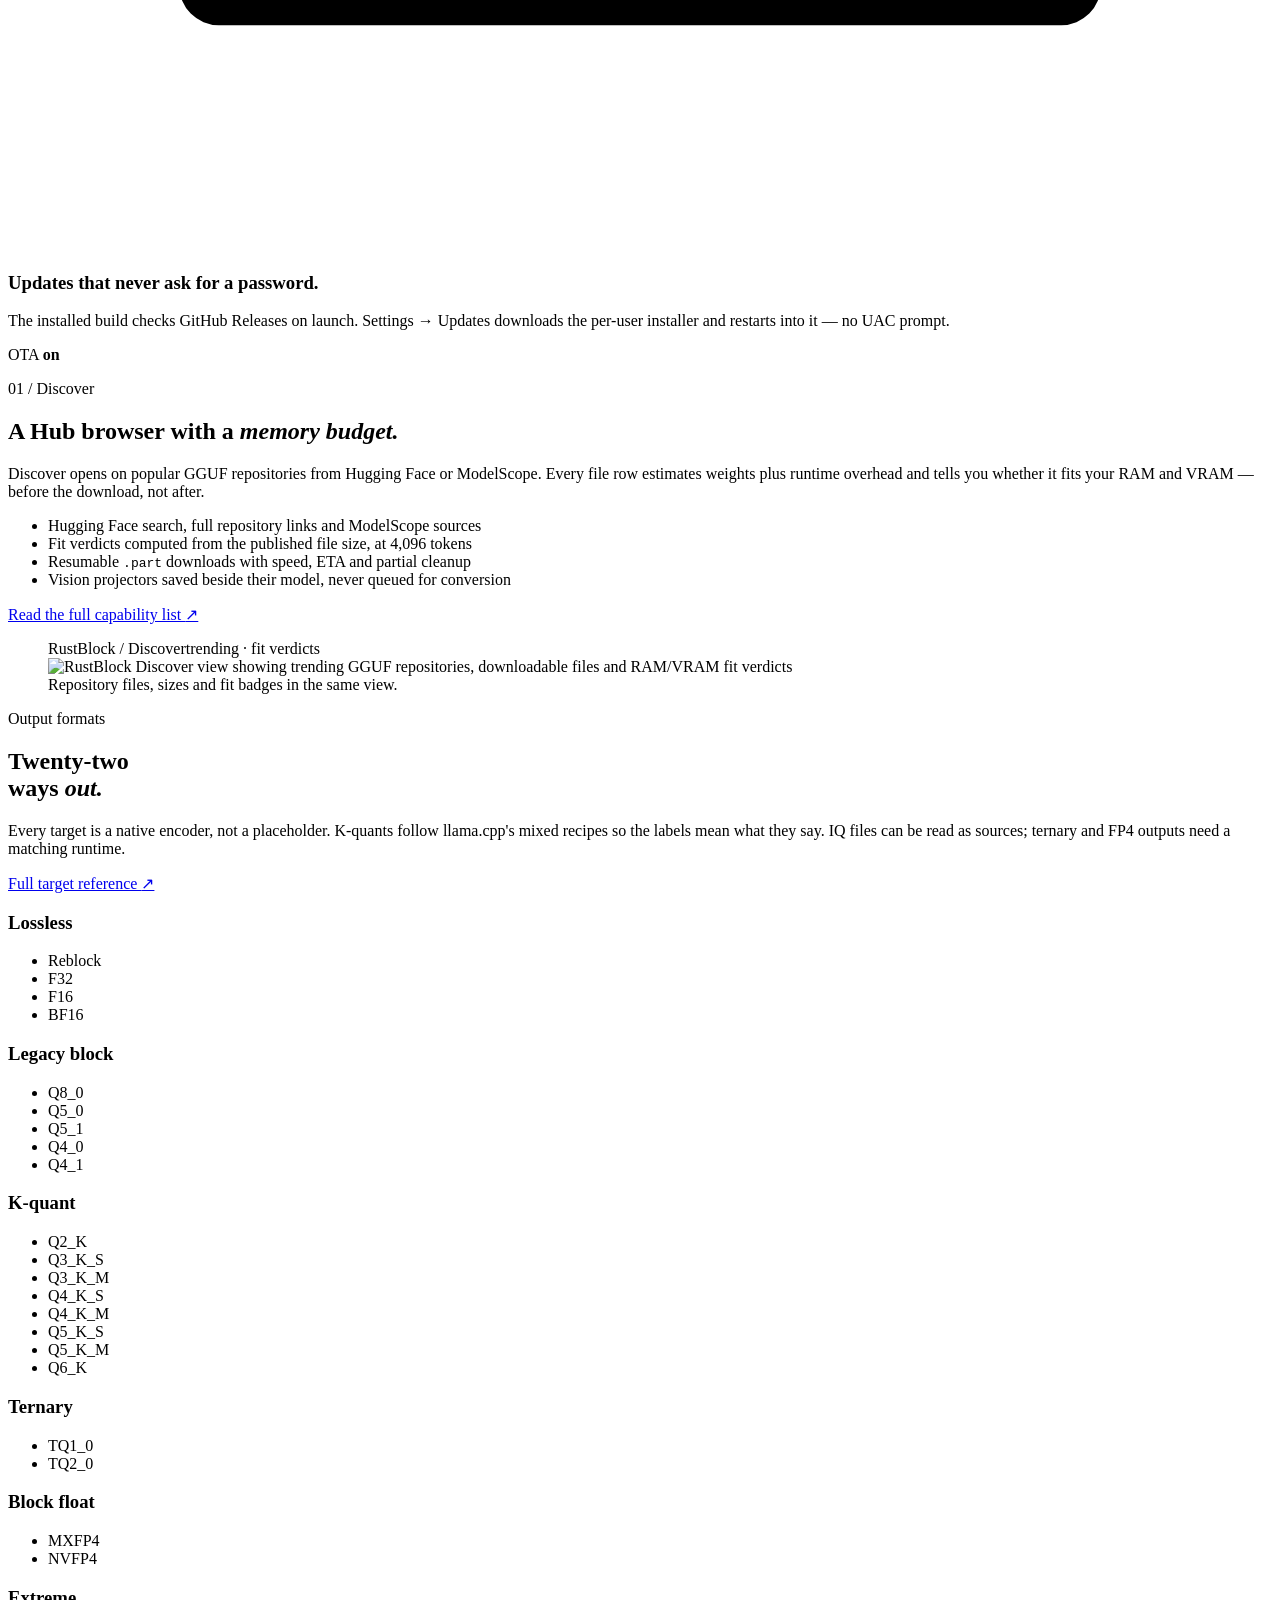
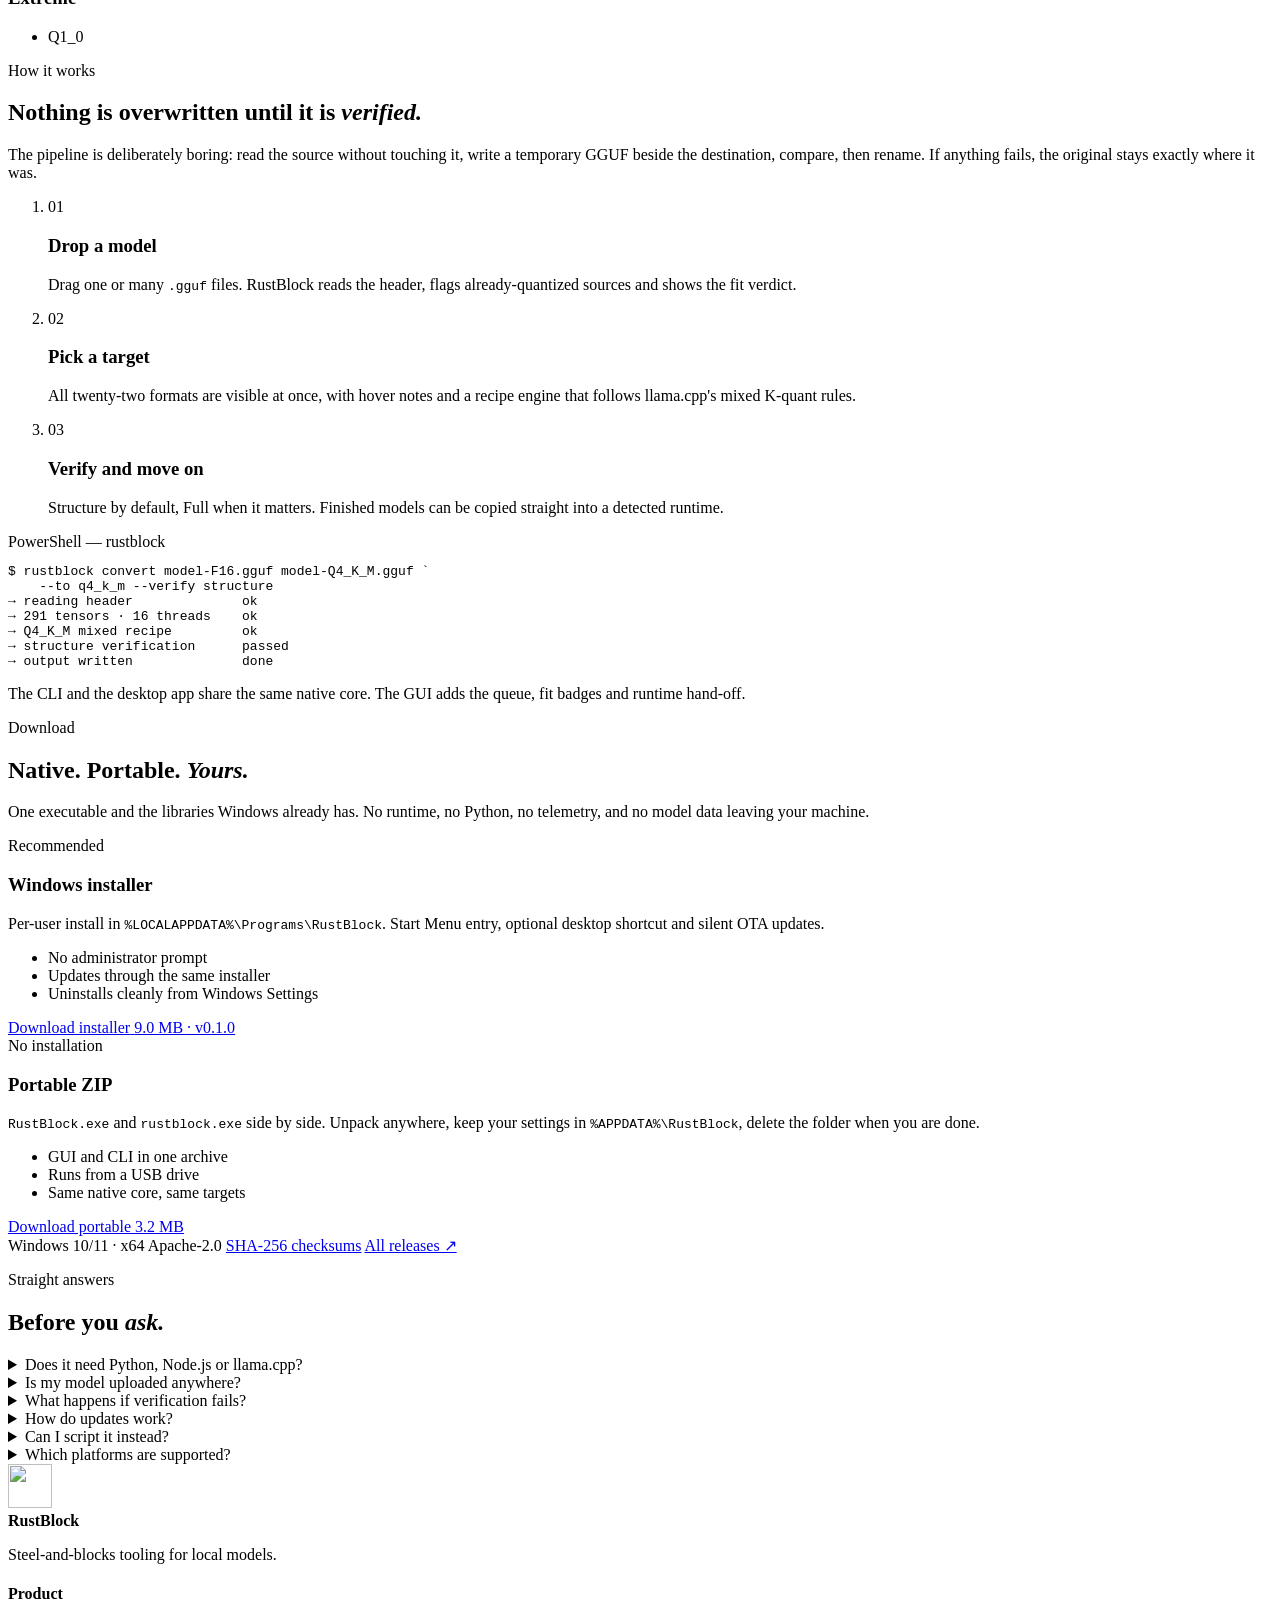
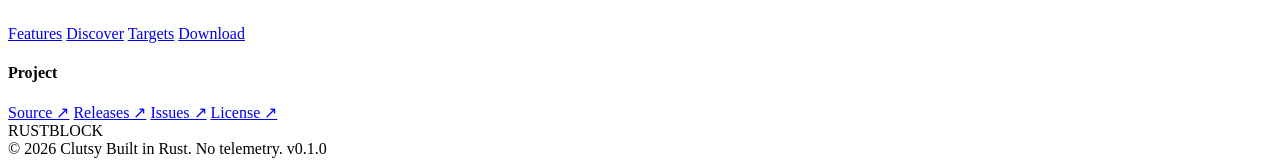
==== commit 69789791: "feat(site): rebuild showcase with fresh screenshots and editorial design Replace the outdated dark l" ====
--- a/site/index.html
+++ b/site/index.html
@@ -4,237 +4,405 @@
   <meta charset="utf-8">
   <meta name="viewport" content="width=device-width, initial-scale=1">
   <title>RustBlock — native GGUF conversion, without the maze</title>
-  <meta name="description" content="RustBlock is the native Windows toolkit for GGUF models: reblock Prism ternary files, quantize to 22 targets, verify every tensor, discover models and update over the air. No Python required.">
-  <meta name="theme-color" content="#0e1012">
+  <meta name="description" content="RustBlock is a native Windows workbench for GGUF models: reblock Prism ternary files, quantize to 22 targets, verify every tensor and update over the air. No Python, no telemetry.">
+  <meta name="theme-color" content="#f3efe7">
   <meta property="og:title" content="RustBlock — native GGUF conversion">
-  <meta property="og:description" content="Quantize, verify and deploy GGUF models from one native desktop app. 22 targets, multicore conversion, GitHub OTA updates.">
+  <meta property="og:description" content="Reblock, convert and quantize GGUF models on Windows. 22 targets, multicore conversion, per-tensor verification and GitHub OTA updates.">
   <meta property="og:type" content="website">
   <meta property="og:image" content="/assets/app-convert.png">
   <meta name="twitter:card" content="summary_large_image">
-  <link rel="icon" href="/assets/rustblock-logo.png" type="image/png">
-  <link rel="preload" href="/assets/rustblock-wordmark.png" as="image">
+  <link rel="icon" href="/assets/favicon.png" type="image/png">
+  <link rel="apple-touch-icon" href="/assets/apple-touch-icon.png">
+  <link rel="preload" href="/assets/fonts/instrument-sans.woff2" as="font" type="font/woff2" crossorigin>
+  <link rel="preload" href="/assets/fonts/instrument-serif-italic.woff2" as="font" type="font/woff2" crossorigin>
   <link rel="stylesheet" href="/styles.css">
 </head>
 <body>
   <a class="skip-link" href="#main">Skip to content</a>
 
+  <div class="topline">
+    <p><span class="topline-dot" aria-hidden="true"></span> RustBlock <span data-version>v0.1.0</span> is live on GitHub Releases</p>
+    <a data-release href="https://github.com/Clutsy/RustBlock/releases/latest" target="_blank" rel="noreferrer">
+      Installer <span data-size="installer">9.0 MB</span> · Portable <span data-size="portable">3.2 MB</span>
+      <span aria-hidden="true">↗</span>
+    </a>
+  </div>
+
   <header class="site-header" data-header>
-    <a class="brand" href="#top" aria-label="RustBlock home">
-      <img src="/assets/rustblock-wordmark.png" alt="RustBlock" width="1465" height="216">
-    </a>
-    <button class="nav-toggle" type="button" aria-expanded="false" aria-controls="site-nav" data-nav-toggle>
-      <span></span><span></span>
-      <span class="sr-only">Open navigation</span>
-    </button>
-    <nav class="site-nav" id="site-nav" data-nav>
-      <a href="#features">Features</a>
-      <a href="#workflow">Workflow</a>
-      <a href="#discover">Discover</a>
-      <a href="#download">Download</a>
-      <a class="nav-github" href="https://github.com/Clutsy/RustBlock" target="_blank" rel="noreferrer">GitHub <span aria-hidden="true">↗</span></a>
-    </nav>
+    <div class="header-inner">
+      <a class="brand" href="#top" aria-label="RustBlock home">
+        <img src="/assets/rustblock-logo.png" alt="" width="34" height="34">
+        <span class="brand-type">RustBlock<small>Native GGUF toolkit</small></span>
+      </a>
+      <button class="menu-toggle" type="button" aria-expanded="false" aria-controls="site-nav" data-nav-toggle>
+        <span></span><span></span>
+        <span class="sr-only">Open navigation</span>
+      </button>
+      <nav class="site-nav" id="site-nav" data-nav>
+        <a href="#features">Features</a>
+        <a href="#discover">Discover</a>
+        <a href="#targets">Targets</a>
+        <a href="#workflow">Workflow</a>
+        <a class="nav-source" href="https://github.com/Clutsy/RustBlock" target="_blank" rel="noreferrer">GitHub <span aria-hidden="true">↗</span></a>
+        <a class="nav-cta" href="#download">Download</a>
+      </nav>
+    </div>
   </header>
 
   <main id="main">
     <section class="hero" id="top">
-      <div class="hero-glow" aria-hidden="true"></div>
-      <div class="hero-copy">
-        <p class="eyebrow"><span class="pulse" aria-hidden="true"></span> Native GGUF toolkit · no Python</p>
-        <h1>Quantize without<br><em>the maze.</em></h1>
-        <p class="lede">RustBlock turns Prism ternary files, float checkpoints and quantized models into clean, verified GGUFs. One native Windows app. Twenty-two targets. Every core working.</p>
-        <div class="hero-actions">
-          <a class="button button-primary" href="https://github.com/Clutsy/RustBlock/releases/latest" data-download="installer">
-            <svg viewBox="0 0 20 20" aria-hidden="true"><path d="M10 2v10m0 0 4-4m-4 4L6 8M3 15h14" fill="none" stroke="currentColor" stroke-width="1.6" stroke-linecap="round" stroke-linejoin="round"/></svg>
-            Download for Windows
-          </a>
-          <a class="button button-quiet" href="#workflow">See how it works</a>
-        </div>
-        <p class="hero-meta">Windows 10/11 · x64 · <span data-version-label>latest release</span> · per-user installer <span class="dot" aria-hidden="true"></span> portable zip</p>
-      </div>
-
-      <div class="hero-visual" aria-label="RustBlock Convert screen">
-        <div class="window-frame">
-          <img src="/assets/app-convert.png" alt="RustBlock Convert view with a GGUF queue, target grid and live conversion progress" width="1120" height="700" fetchpriority="high">
-        </div>
-        <div class="float-card float-card-top" aria-hidden="true">
-          <span class="float-label">TARGET</span>
-          <strong>Q4_K_M</strong>
-          <span class="float-note">mixed 4-bit · llama.cpp recipe</span>
-        </div>
-        <div class="float-card float-card-bottom" aria-hidden="true">
-          <span class="float-label">VERIFY</span>
-          <strong class="ok">Structure passed</strong>
-          <span class="float-note">offsets · shapes · file size</span>
-        </div>
-      </div>
-    </section>
-
-    <section class="format-strip" aria-label="Supported output formats">
-      <div class="format-track">
-        <span>Reblock</span><span>F32</span><span>F16</span><span>BF16</span><span>Q8_0</span><span>Q6_K</span><span>Q5_K_M</span><span>Q4_K_M</span><span>Q3_K_S</span><span>Q2_K</span><span>TQ1_0</span><span>TQ2_0</span><span>MXFP4</span><span>NVFP4</span><span>Q1_0</span>
-        <span>Reblock</span><span>F32</span><span>F16</span><span>BF16</span><span>Q8_0</span><span>Q6_K</span><span>Q5_K_M</span><span>Q4_K_M</span><span>Q3_K_S</span><span>Q2_K</span><span>TQ1_0</span><span>TQ2_0</span><span>MXFP4</span><span>NVFP4</span><span>Q1_0</span>
+      <div class="hero-mark" aria-hidden="true">
+        <img src="/assets/rustblock-logo.png" alt="" width="790" height="790">
+      </div>
+      <div class="wrap">
+        <p class="eyebrow">Native Windows app · no Python</p>
+        <h1>Quantize without<br>the <em>maze.</em></h1>
+        <div class="hero-grid">
+          <p class="hero-lede">RustBlock is a native workbench for GGUF models. Reblock Prism ternary files, convert floats, quantize to twenty-two targets and verify every tensor — before a single byte is replaced.</p>
+          <div class="hero-actions">
+            <a class="btn btn-dark" href="https://github.com/Clutsy/RustBlock/releases/latest" data-installer>
+              <svg viewBox="0 0 20 20" aria-hidden="true"><path d="M10 3v9m0 0 3.6-3.6M10 12 6.4 8.4M4 16h12" fill="none" stroke="currentColor" stroke-width="1.5" stroke-linecap="round" stroke-linejoin="round"/></svg>
+              Download for Windows
+              <span class="btn-meta" data-version>v0.1.0</span>
+            </a>
+            <a class="btn btn-ghost" href="#workflow">See the workflow</a>
+          </div>
+        </div>
+        <p class="hero-note">Windows 10/11 · x64 · installer or portable ZIP · GitHub OTA updates · Apache-2.0</p>
+      </div>
+
+      <div class="wrap">
+        <figure class="stage">
+          <div class="stage-bar">
+            <span>RustBlock / Convert</span>
+            <span>3 models · 17.6 GiB queued · F16</span>
+          </div>
+          <img src="/assets/app-convert.png" alt="RustBlock Convert view with three GGUF models queued, a twenty-two target grid and verification settings" width="1320" height="720" fetchpriority="high">
+          <figcaption>
+            <span>Queue, target grid and verification in one window.</span>
+            <span class="stage-live"><i aria-hidden="true"></i> native UI</span>
+          </figcaption>
+        </figure>
+      </div>
+    </section>
+
+    <section class="stats" aria-label="RustBlock at a glance">
+      <div class="wrap stats-grid">
+        <div class="stat">
+          <strong>22</strong>
+          <span>output targets</span>
+        </div>
+        <div class="stat">
+          <strong>3</strong>
+          <span>verification levels</span>
+        </div>
+        <div class="stat">
+          <strong>0</strong>
+          <span>Python or Node deps</span>
+        </div>
+        <div class="stat">
+          <strong>100<em>%</em></strong>
+          <span>local conversion</span>
+        </div>
       </div>
     </section>
 
     <section class="section" id="features">
-      <div class="section-head">
-        <p class="eyebrow">Built for the whole job</p>
-        <h2>One app, from download<br>to a model your runtime can load.</h2>
-        <p class="section-lede">No shell scripts, no Python environments, no guessing which quantization will fit. RustBlock opens the source read-only, writes a temporary file, verifies it, then renames it into place.</p>
-      </div>
-      <div class="feature-grid">
-        <article class="feature-card">
-          <span class="feature-icon"><svg viewBox="0 0 24 24" aria-hidden="true"><path d="M5 5h5v5H5zM14 5h5v5h-5zM5 14h5v5H5zM14 14h5v5h-5z" fill="none" stroke="currentColor" stroke-width="1.4"/></svg></span>
-          <h3>Twenty-two native targets</h3>
-          <p>Lossless Reblock, floats, legacy quants, K-quants, ternary, MXFP4, NVFP4 and 1-bit. Real encoders written in Rust, not placeholders.</p>
-        </article>
-        <article class="feature-card">
-          <span class="feature-icon"><svg viewBox="0 0 24 24" aria-hidden="true"><rect x="7" y="7" width="10" height="10" rx="1.5" fill="none" stroke="currentColor" stroke-width="1.4"/><path d="M9 2v3m6-3v3M9 19v3m6-3v3M2 9h3m-3 6h3M19 9h3m-3 6h3" stroke="currentColor" stroke-width="1.4" stroke-linecap="round"/></svg></span>
-          <h3>All cores, bounded RAM</h3>
-          <p>Independent tensors encode in parallel. Large tensors are split into block-aligned spans, so all logical cores stay busy without loading the whole model into memory.</p>
-        </article>
-        <article class="feature-card">
-          <span class="feature-icon"><svg viewBox="0 0 24 24" aria-hidden="true"><path d="M12 3 4 7v6c0 4.4 3.4 7.4 8 8 4.6-.6 8-3.6 8-8V7l-8-4Z" fill="none" stroke="currentColor" stroke-width="1.4"/><path d="m8.5 12 2.3 2.3 4.7-5" fill="none" stroke="currentColor" stroke-width="1.6" stroke-linecap="round" stroke-linejoin="round"/></svg></span>
-          <h3>Verification before the rename</h3>
-          <p>Structure checks offsets and sizes; Full decodes both copies and compares every tensor. The final file replaces the temporary one only if the check passes.</p>
-        </article>
-        <article class="feature-card">
-          <span class="feature-icon"><svg viewBox="0 0 24 24" aria-hidden="true"><circle cx="11" cy="11" r="6" fill="none" stroke="currentColor" stroke-width="1.4"/><path d="m16 16 4.5 4.5" stroke="currentColor" stroke-width="1.6" stroke-linecap="round"/><path d="M8.5 11h5M11 8.5v5" stroke="currentColor" stroke-width="1.3" stroke-linecap="round"/></svg></span>
-          <h3>Discover, sized before download</h3>
-          <p>Search Hugging Face or ModelScope, inspect GGUF files and see a RAM/VRAM fit verdict at 4096 tokens before a multi-gigabyte transfer starts.</p>
-        </article>
-        <article class="feature-card">
-          <span class="feature-icon"><svg viewBox="0 0 24 24" aria-hidden="true"><path d="M12 3v12m0 0 4-4m-4 4-4-4M4 18h16" fill="none" stroke="currentColor" stroke-width="1.5" stroke-linecap="round" stroke-linejoin="round"/></svg></span>
-          <h3>Download, inspect, deploy</h3>
-          <p>Resumable downloads, a per-block GGUF inspector, and one-click copy to LM Studio, Jan or Prism, or an Ollama import through a generated Modelfile.</p>
-        </article>
-        <article class="feature-card">
-          <span class="feature-icon"><svg viewBox="0 0 24 24" aria-hidden="true"><path d="M20 12a8 8 0 1 1-2.3-5.6" fill="none" stroke="currentColor" stroke-width="1.5" stroke-linecap="round"/><path d="M20 4v5h-5" fill="none" stroke="currentColor" stroke-width="1.5" stroke-linecap="round" stroke-linejoin="round"/></svg></span>
-          <h3>OTA updates</h3>
-          <p>The installed app checks GitHub Releases on launch. When a newer build exists, Settings downloads the release installer and restarts into it.</p>
-        </article>
-      </div>
-    </section>
-
-    <section class="section split" id="workflow">
-      <div class="split-copy">
-        <p class="eyebrow">Three deliberate steps</p>
-        <h2>Nothing is overwritten until it is verified.</h2>
-        <p class="section-lede">The pipeline is deliberately boring: read the source without touching it, write a temporary GGUF beside the destination, compare, then rename. If anything fails, the original stays exactly where it was.</p>
-        <ol class="steps">
-          <li><span class="step-number">01</span><div><h3>Drop a model</h3><p>Drag one or many .gguf files. RustBlock reads the header, finds already-quantized sources and shows a fit verdict.</p></div></li>
-          <li><span class="step-number">02</span><div><h3>Pick a target</h3><p>All 22 formats are visible at once, with hover notes and a recipe engine that follows llama.cpp's mixed K-quant rules.</p></div></li>
-          <li><span class="step-number">03</span><div><h3>Verify and move on</h3><p>Structure by default, Full when it matters. Finished models can be copied straight into a detected runtime.</p></div></li>
-        </ol>
-      </div>
-      <div class="split-visual">
-        <pre class="terminal" aria-label="Example RustBlock CLI session"><span class="term-muted">$</span> rustblock convert model-f16.gguf <span class="term-accent">model-q4_k_m.gguf</span>
-<span class="term-muted">→</span> reading header           <span class="term-ok">ok</span>
-<span class="term-muted">→</span> 291 tensors · 16 threads  <span class="term-ok">ok</span>
-<span class="term-muted">→</span> Q4_K_M mixed recipe       <span class="term-ok">ok</span>
-<span class="term-muted">→</span> structure verification    <span class="term-ok">passed</span>
-<span class="term-muted">→</span> 4.1 GB written in 38.2 s  <span class="term-accent">done</span></pre>
-        <p class="terminal-note">CLI and desktop share the same native core. The GUI adds the queue, fit badges and runtime hand-off.</p>
-      </div>
-    </section>
-
-    <section class="section discover-section" id="discover">
-      <div class="discover-frame">
-        <img src="/assets/app-discover.png" alt="RustBlock Discover view showing GGUF repositories, file sizes and fit verdicts" width="1120" height="700" loading="lazy">
-      </div>
-      <div class="discover-copy">
-        <p class="eyebrow">Know before you download</p>
-        <h2>A Hub browser with a memory budget.</h2>
-        <p class="section-lede">Discover opens on popular GGUF repositories. Each file row estimates weights plus runtime overhead and tells you whether it fits your RAM and VRAM — before the download, not after.</p>
-        <ul class="check-list">
-          <li>Hugging Face search, links and ModelScope repositories</li>
-          <li>Fit verdicts computed from the published file size</li>
-          <li>Resumable downloads with speed, ETA and partial cleanup</li>
-          <li>Vision projectors kept beside their model, never in the queue</li>
-        </ul>
-        <a class="text-link" href="https://github.com/Clutsy/RustBlock#readme" target="_blank" rel="noreferrer">Read the full capability list <span aria-hidden="true">→</span></a>
-      </div>
-    </section>
-
-    <section class="section download-section" id="download">
-      <div class="download-head">
-        <p class="eyebrow">Get RustBlock</p>
-        <h2>Native, portable, yours.</h2>
-        <p class="section-lede">One executable and the system libraries Windows already has. No runtime, no Python, no telemetry, no model data leaving your machine.</p>
-      </div>
-      <div class="download-grid">
-        <article class="download-card download-card-featured">
-          <div>
-            <span class="download-label">Recommended</span>
-            <h3>Windows installer</h3>
-            <p>Per-user install in <code>%LOCALAPPDATA%\Programs\RustBlock</code>. Start Menu entry, optional desktop shortcut and silent OTA updates.</p>
-          </div>
-          <a class="button button-primary" href="https://github.com/Clutsy/RustBlock/releases/latest" data-download="installer">
-            Download installer
-            <span class="button-meta" data-version-label>latest</span>
-          </a>
-        </article>
-        <article class="download-card">
-          <div>
-            <span class="download-label">No installation</span>
-            <h3>Portable ZIP</h3>
-            <p>The GUI and CLI side by side. Unpack anywhere, keep your settings in <code>%APPDATA%\RustBlock</code>, delete the folder when you are done.</p>
-          </div>
-          <a class="button button-outline" href="https://github.com/Clutsy/RustBlock/releases/latest" data-download="portable">
-            Download portable
-            <span class="button-meta" data-version-label>latest</span>
-          </a>
-        </article>
-      </div>
-      <div class="download-foot">
-        <span>Windows 10/11 · x64</span>
-        <span>Apache-2.0</span>
-        <span>SHA-256 checksums in every release</span>
-        <a href="https://github.com/Clutsy/RustBlock/releases" target="_blank" rel="noreferrer">All releases ↗</a>
-      </div>
-    </section>
-
-    <section class="section faq">
-      <div class="section-head">
-        <p class="eyebrow">Straight answers</p>
-        <h2>Before you ask.</h2>
-      </div>
-      <div class="faq-grid">
-        <details>
-          <summary>Does it need Python or llama.cpp?</summary>
-          <p>No. Conversion, quantization, reblocking and verification are native Rust. Optional integrations can call llama-bench, llama-imatrix or Ollama when you have them installed.</p>
-        </details>
-        <details>
-          <summary>Is my model uploaded anywhere?</summary>
-          <p>Never. Conversion is local and offline. Network access is used only for explicit Hub searches, downloads and the update check.</p>
-        </details>
-        <details>
-          <summary>What happens if verification fails?</summary>
-          <p>The temporary output is discarded. The source file was opened read-only and is never modified.</p>
-        </details>
-        <details>
-          <summary>How do updates work?</summary>
-          <p>The installed build asks GitHub for the latest release on launch. Settings shows the new version, downloads the per-user installer and restarts when it is ready.</p>
-        </details>
+      <div class="wrap">
+        <header class="section-head">
+          <p class="eyebrow">Inside the app</p>
+          <h2>The whole pipeline,<br>one <em>window.</em></h2>
+          <p class="section-lede">No shell scripts, no Python environments, no guessing which quantization will fit. RustBlock reads the source read-only, writes a temporary file, verifies it, then renames it into place.</p>
+        </header>
+
+        <div class="bento">
+          <article class="card card-dark card-targets" data-reveal>
+            <span class="card-tag">01 / Formats</span>
+            <h3>Twenty-two ways out of a checkpoint.</h3>
+            <p>Lossless reblocking, floats, legacy quants, llama.cpp-compatible K-quants, ternary, FP4 and 1-bit. Real native encoders, all visible in one grid.</p>
+            <ul class="chip-row" aria-label="A selection of output targets">
+              <li>Reblock</li><li>F32</li><li>F16</li><li>BF16</li><li>Q8_0</li><li>Q6_K</li>
+              <li>Q5_K_M</li><li>Q4_K_M</li><li>Q3_K_M</li><li>TQ2_0</li><li>MXFP4</li><li>NVFP4</li>
+              <li class="chip-more">+10 more</li>
+            </ul>
+          </article>
+
+          <article class="card" data-reveal>
+            <span class="card-tag">02 / Performance</span>
+            <h3>All cores. Bounded RAM.</h3>
+            <p>Independent tensors encode in parallel. Large tensors are split into block-aligned spans so all logical cores stay busy without loading the whole model into memory.</p>
+            <div class="cores" aria-hidden="true">
+              <span></span><span></span><span></span><span></span><span></span><span></span>
+              <span></span><span></span><span></span><span></span><span></span><span></span>
+              <span></span><span></span><span></span><span></span>
+            </div>
+          </article>
+
+          <article class="card" data-reveal>
+            <span class="card-tag">03 / Trust</span>
+            <h3>Verified before the rename.</h3>
+            <p>Structure checks offsets and sizes. Full decodes both copies and compares every tensor. Only a pass replaces the temporary file.</p>
+            <ul class="verify-list">
+              <li><span>Offsets</span><b>passed</b></li>
+              <li><span>Tensor shapes</span><b>passed</b></li>
+              <li><span>Byte ranges</span><b>passed</b></li>
+            </ul>
+          </article>
+
+          <article class="card" data-reveal>
+            <span class="card-tag">04 / Discover</span>
+            <h3>Know the fit before the download.</h3>
+            <p>Browse Hugging Face or ModelScope with a RAM/VRAM verdict at 4,096 tokens — computed from the published file size.</p>
+            <ul class="fit-list">
+              <li><i class="fit-ok" aria-hidden="true"></i><span>8B · Q4_K_M</span><b>fits VRAM</b></li>
+              <li><i class="fit-warn" aria-hidden="true"></i><span>13B · Q5_K_M</span><b>tight</b></li>
+              <li><i class="fit-bad" aria-hidden="true"></i><span>30B · F16</span><b>too large</b></li>
+            </ul>
+          </article>
+
+          <article class="card" data-reveal>
+            <span class="card-tag">05 / Deploy</span>
+            <h3>Straight into your runtime.</h3>
+            <p>Copy a finished model to LM Studio, Jan or Prism, or generate an Ollama Modelfile and run <code>ollama create</code>.</p>
+            <ul class="chip-row chip-row-light" aria-label="Supported runtimes">
+              <li>LM Studio</li><li>Jan</li><li>Ollama</li><li>Prism / llama.cpp</li>
+            </ul>
+          </article>
+
+          <article class="ota-strip" data-reveal>
+            <div class="ota-icon" aria-hidden="true">
+              <svg viewBox="0 0 24 24"><path d="M12 3v11m0 0 4-4m-4 4-4-4M4 19h16" fill="none" stroke="currentColor" stroke-width="1.5" stroke-linecap="round" stroke-linejoin="round"/></svg>
+            </div>
+            <div>
+              <h3>Updates that never ask for a password.</h3>
+              <p>The installed build checks GitHub Releases on launch. Settings → Updates downloads the per-user installer and restarts into it — no UAC prompt.</p>
+            </div>
+            <span class="ota-badge">OTA <b>on</b></span>
+          </article>
+        </div>
+      </div>
+    </section>
+
+    <section class="section split-section" id="discover">
+      <div class="wrap split">
+        <div class="split-copy">
+          <p class="eyebrow">01 / Discover</p>
+          <h2>A Hub browser with a <em>memory budget.</em></h2>
+          <p class="section-lede">Discover opens on popular GGUF repositories from Hugging Face or ModelScope. Every file row estimates weights plus runtime overhead and tells you whether it fits your RAM and VRAM — before the download, not after.</p>
+          <ul class="check-list">
+            <li>Hugging Face search, full repository links and ModelScope sources</li>
+            <li>Fit verdicts computed from the published file size, at 4,096 tokens</li>
+            <li>Resumable <code>.part</code> downloads with speed, ETA and partial cleanup</li>
+            <li>Vision projectors saved beside their model, never queued for conversion</li>
+          </ul>
+          <a class="text-link" href="https://github.com/Clutsy/RustBlock#readme" target="_blank" rel="noreferrer">Read the full capability list <span aria-hidden="true">↗</span></a>
+        </div>
+        <figure class="shot">
+          <div class="shot-bar"><span>RustBlock / Discover</span><span>trending · fit verdicts</span></div>
+          <img src="/assets/app-discover.png" alt="RustBlock Discover view showing trending GGUF repositories, downloadable files and RAM/VRAM fit verdicts" width="1320" height="720" loading="lazy">
+          <figcaption>Repository files, sizes and fit badges in the same view.</figcaption>
+        </figure>
+      </div>
+    </section>
+
+    <section class="targets" id="targets">
+      <div class="wrap targets-grid">
+        <div class="targets-copy">
+          <p class="eyebrow eyebrow-light">Output formats</p>
+          <h2>Twenty-two<br>ways <em>out.</em></h2>
+          <p>Every target is a native encoder, not a placeholder. K-quants follow llama.cpp's mixed recipes so the labels mean what they say. IQ files can be read as sources; ternary and FP4 outputs need a matching runtime.</p>
+          <a class="text-link text-link-light" href="https://github.com/Clutsy/RustBlock#what-it-can-do" target="_blank" rel="noreferrer">Full target reference <span aria-hidden="true">↗</span></a>
+        </div>
+        <div class="target-groups">
+          <div class="target-group">
+            <h3>Lossless</h3>
+            <ul><li>Reblock</li><li>F32</li><li>F16</li><li>BF16</li></ul>
+          </div>
+          <div class="target-group">
+            <h3>Legacy block</h3>
+            <ul><li>Q8_0</li><li>Q5_0</li><li>Q5_1</li><li>Q4_0</li><li>Q4_1</li></ul>
+          </div>
+          <div class="target-group">
+            <h3>K-quant</h3>
+            <ul><li>Q2_K</li><li>Q3_K_S</li><li>Q3_K_M</li><li>Q4_K_S</li><li>Q4_K_M</li><li>Q5_K_S</li><li>Q5_K_M</li><li>Q6_K</li></ul>
+          </div>
+          <div class="target-group">
+            <h3>Ternary</h3>
+            <ul><li>TQ1_0</li><li>TQ2_0</li></ul>
+          </div>
+          <div class="target-group">
+            <h3>Block float</h3>
+            <ul><li>MXFP4</li><li>NVFP4</li></ul>
+          </div>
+          <div class="target-group">
+            <h3>Extreme</h3>
+            <ul><li>Q1_0</li></ul>
+          </div>
+        </div>
+      </div>
+    </section>
+
+    <section class="section split-section" id="workflow">
+      <div class="wrap split split-reverse">
+        <div class="split-copy">
+          <p class="eyebrow">How it works</p>
+          <h2>Nothing is overwritten until it is <em>verified.</em></h2>
+          <p class="section-lede">The pipeline is deliberately boring: read the source without touching it, write a temporary GGUF beside the destination, compare, then rename. If anything fails, the original stays exactly where it was.</p>
+          <ol class="steps">
+            <li>
+              <span class="step-number">01</span>
+              <div><h3>Drop a model</h3><p>Drag one or many <code>.gguf</code> files. RustBlock reads the header, flags already-quantized sources and shows the fit verdict.</p></div>
+            </li>
+            <li>
+              <span class="step-number">02</span>
+              <div><h3>Pick a target</h3><p>All twenty-two formats are visible at once, with hover notes and a recipe engine that follows llama.cpp's mixed K-quant rules.</p></div>
+            </li>
+            <li>
+              <span class="step-number">03</span>
+              <div><h3>Verify and move on</h3><p>Structure by default, Full when it matters. Finished models can be copied straight into a detected runtime.</p></div>
+            </li>
+          </ol>
+        </div>
+        <div class="terminal-wrap">
+          <div class="terminal">
+            <div class="terminal-bar">
+              <span class="terminal-dots" aria-hidden="true"><i></i><i></i><i></i></span>
+              <span>PowerShell — rustblock</span>
+            </div>
+            <pre aria-label="Example RustBlock CLI conversion"><span class="term-muted">$</span> rustblock convert model-F16.gguf model-Q4_K_M.gguf `
+    <span class="term-rust">--to q4_k_m</span> <span class="term-rust">--verify structure</span>
+<span class="term-muted">→</span> reading header              <span class="term-ok">ok</span>
+<span class="term-muted">→</span> 291 tensors · 16 threads    <span class="term-ok">ok</span>
+<span class="term-muted">→</span> Q4_K_M mixed recipe         <span class="term-ok">ok</span>
+<span class="term-muted">→</span> structure verification      <span class="term-ok">passed</span>
+<span class="term-muted">→</span> output written              <span class="term-rust">done</span></pre>
+          </div>
+          <p class="terminal-note">The CLI and the desktop app share the same native core. The GUI adds the queue, fit badges and runtime hand-off.</p>
+        </div>
+      </div>
+    </section>
+
+    <section class="download" id="download">
+      <div class="wrap">
+        <header class="download-head">
+          <p class="eyebrow">Download</p>
+          <h2>Native. Portable. <em>Yours.</em></h2>
+          <p class="section-lede">One executable and the libraries Windows already has. No runtime, no Python, no telemetry, and no model data leaving your machine.</p>
+        </header>
+
+        <div class="download-grid">
+          <article class="download-card download-card-dark">
+            <div class="download-top">
+              <span class="pill">Recommended</span>
+              <h3>Windows installer</h3>
+              <p>Per-user install in <code>%LOCALAPPDATA%\Programs\RustBlock</code>. Start Menu entry, optional desktop shortcut and silent OTA updates.</p>
+              <ul class="mini-list">
+                <li>No administrator prompt</li>
+                <li>Updates through the same installer</li>
+                <li>Uninstalls cleanly from Windows Settings</li>
+              </ul>
+            </div>
+            <a class="btn btn-light btn-block" href="https://github.com/Clutsy/RustBlock/releases/latest" data-installer>
+              <span>Download installer</span>
+              <span class="btn-meta" data-size="installer" data-version>9.0 MB · v0.1.0</span>
+            </a>
+          </article>
+
+          <article class="download-card download-card-paper">
+            <div class="download-top">
+              <span class="pill pill-dark">No installation</span>
+              <h3>Portable ZIP</h3>
+              <p><code>RustBlock.exe</code> and <code>rustblock.exe</code> side by side. Unpack anywhere, keep your settings in <code>%APPDATA%\RustBlock</code>, delete the folder when you are done.</p>
+              <ul class="mini-list">
+                <li>GUI and CLI in one archive</li>
+                <li>Runs from a USB drive</li>
+                <li>Same native core, same targets</li>
+              </ul>
+            </div>
+            <a class="btn btn-dark btn-block" href="https://github.com/Clutsy/RustBlock/releases/latest" data-portable>
+              <span>Download portable</span>
+              <span class="btn-meta" data-size="portable">3.2 MB</span>
+            </a>
+          </article>
+        </div>
+
+        <div class="download-meta">
+          <span>Windows 10/11 · x64</span>
+          <span>Apache-2.0</span>
+          <a data-checksums href="https://github.com/Clutsy/RustBlock/releases/latest" target="_blank" rel="noreferrer">SHA-256 checksums</a>
+          <a data-releases href="https://github.com/Clutsy/RustBlock/releases" target="_blank" rel="noreferrer">All releases ↗</a>
+        </div>
+      </div>
+    </section>
+
+    <section class="section faq" id="faq">
+      <div class="wrap faq-wrap">
+        <header class="section-head">
+          <p class="eyebrow">Straight answers</p>
+          <h2>Before you <em>ask.</em></h2>
+        </header>
+        <div class="faq-list">
+          <details>
+            <summary>Does it need Python, Node.js or llama.cpp?</summary>
+            <p>No. Conversion, quantization, reblocking and verification are native Rust. Optional integrations can call llama-bench, llama-imatrix or Ollama when those tools are installed, but they are never required to convert a model.</p>
+          </details>
+          <details>
+            <summary>Is my model uploaded anywhere?</summary>
+            <p>Never. Conversion runs locally and offline. Network access is used only for an explicit Hub search, a download you requested, or the update check.</p>
+          </details>
+          <details>
+            <summary>What happens if verification fails?</summary>
+            <p>The temporary output is discarded. The source file was opened read-only and is never modified.</p>
+          </details>
+          <details>
+            <summary>How do updates work?</summary>
+            <p>The installed build asks GitHub for the latest release on launch. Settings → Updates shows the new version, downloads the per-user installer and restarts when it is ready. No elevation prompt is involved.</p>
+          </details>
+          <details>
+            <summary>Can I script it instead?</summary>
+            <p>Yes. The <code>rustblock</code> CLI shares the same native core: <code>inspect</code>, <code>verify</code>, <code>convert</code>, <code>fit</code>, <code>split</code>, <code>merge</code>, <code>download</code> and more. Every conversion exposes the same verification levels as the app.</p>
+          </details>
+          <details>
+            <summary>Which platforms are supported?</summary>
+            <p>The published builds target Windows 10 and 11 on x64, as both a per-user installer and a portable ZIP.</p>
+          </details>
+        </div>
       </div>
     </section>
   </main>
 
   <footer class="site-footer">
-    <div class="footer-brand">
-      <img src="/assets/rustblock-logo.png" alt="" width="790" height="790">
-      <div>
-        <strong>RustBlock</strong>
-        <p>Steel-and-blocks tooling for local models.</p>
+    <div class="wrap footer-top">
+      <div class="footer-brand">
+        <img src="/assets/rustblock-logo.png" alt="" width="44" height="44">
+        <div>
+          <strong>RustBlock</strong>
+          <p>Steel-and-blocks tooling for local models.</p>
+        </div>
+      </div>
+      <div class="footer-cols">
+        <div>
+          <h4>Product</h4>
+          <a href="#features">Features</a>
+          <a href="#discover">Discover</a>
+          <a href="#targets">Targets</a>
+          <a href="#download">Download</a>
+        </div>
+        <div>
+          <h4>Project</h4>
+          <a href="https://github.com/Clutsy/RustBlock" target="_blank" rel="noreferrer">Source ↗</a>
+          <a data-releases href="https://github.com/Clutsy/RustBlock/releases" target="_blank" rel="noreferrer">Releases ↗</a>
+          <a href="https://github.com/Clutsy/RustBlock/issues" target="_blank" rel="noreferrer">Issues ↗</a>
+          <a href="https://github.com/Clutsy/RustBlock/blob/main/LICENSE" target="_blank" rel="noreferrer">License ↗</a>
+        </div>
       </div>
     </div>
-    <div class="footer-links">
-      <a href="https://github.com/Clutsy/RustBlock" target="_blank" rel="noreferrer">Source</a>
-      <a href="https://github.com/Clutsy/RustBlock/releases" target="_blank" rel="noreferrer">Releases</a>
-      <a href="https://github.com/Clutsy/RustBlock/issues" target="_blank" rel="noreferrer">Issues</a>
-      <a href="https://github.com/Clutsy/RustBlock/blob/main/LICENSE" target="_blank" rel="noreferrer">License</a>
+    <div class="wrap footer-word" aria-hidden="true">RUSTBLOCK</div>
+    <div class="wrap footer-bottom">
+      <span>© <span data-year>2026</span> Clutsy</span>
+      <span>Built in Rust. No telemetry.</span>
+      <span class="footer-version" data-version>v0.1.0</span>
     </div>
-    <p class="footer-fine">Built in Rust. No telemetry. © <span data-year>2026</span> Clutsy.</p>
   </footer>
 
   <script src="/script.js" defer></script>
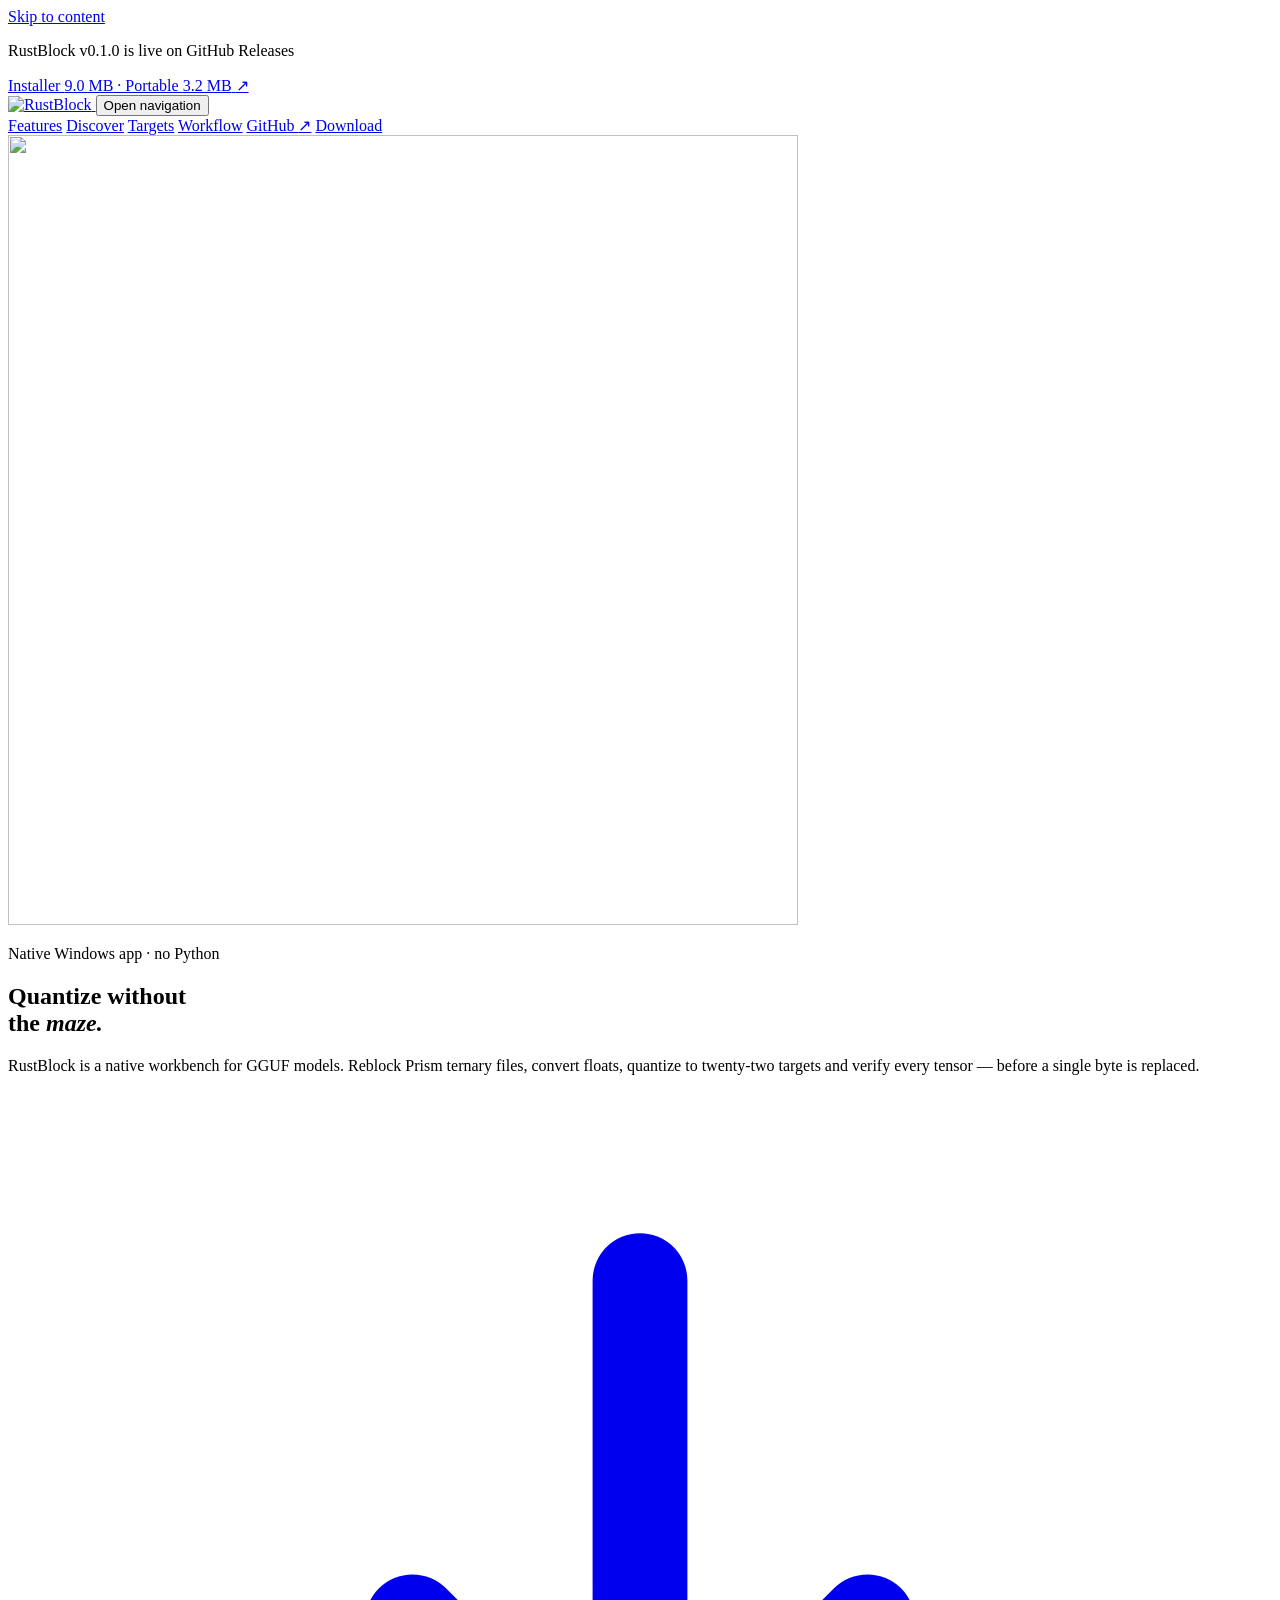
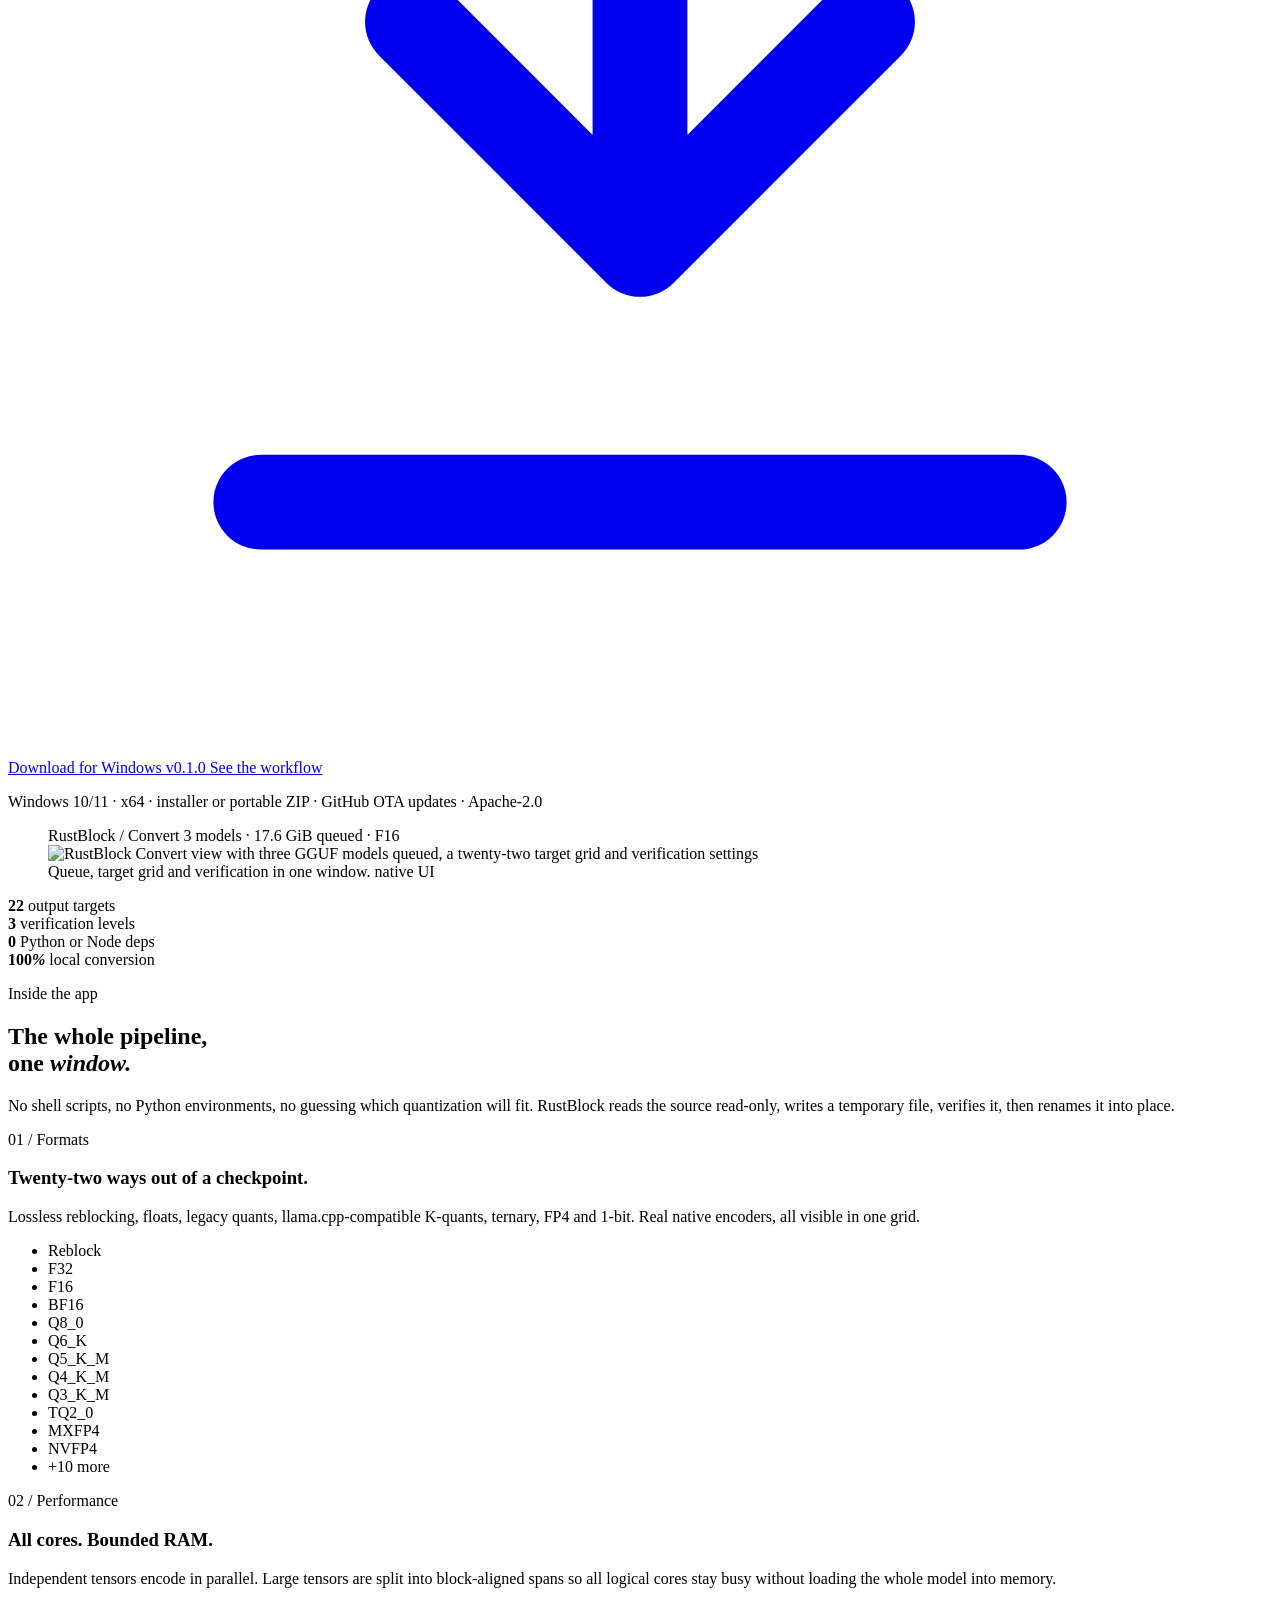
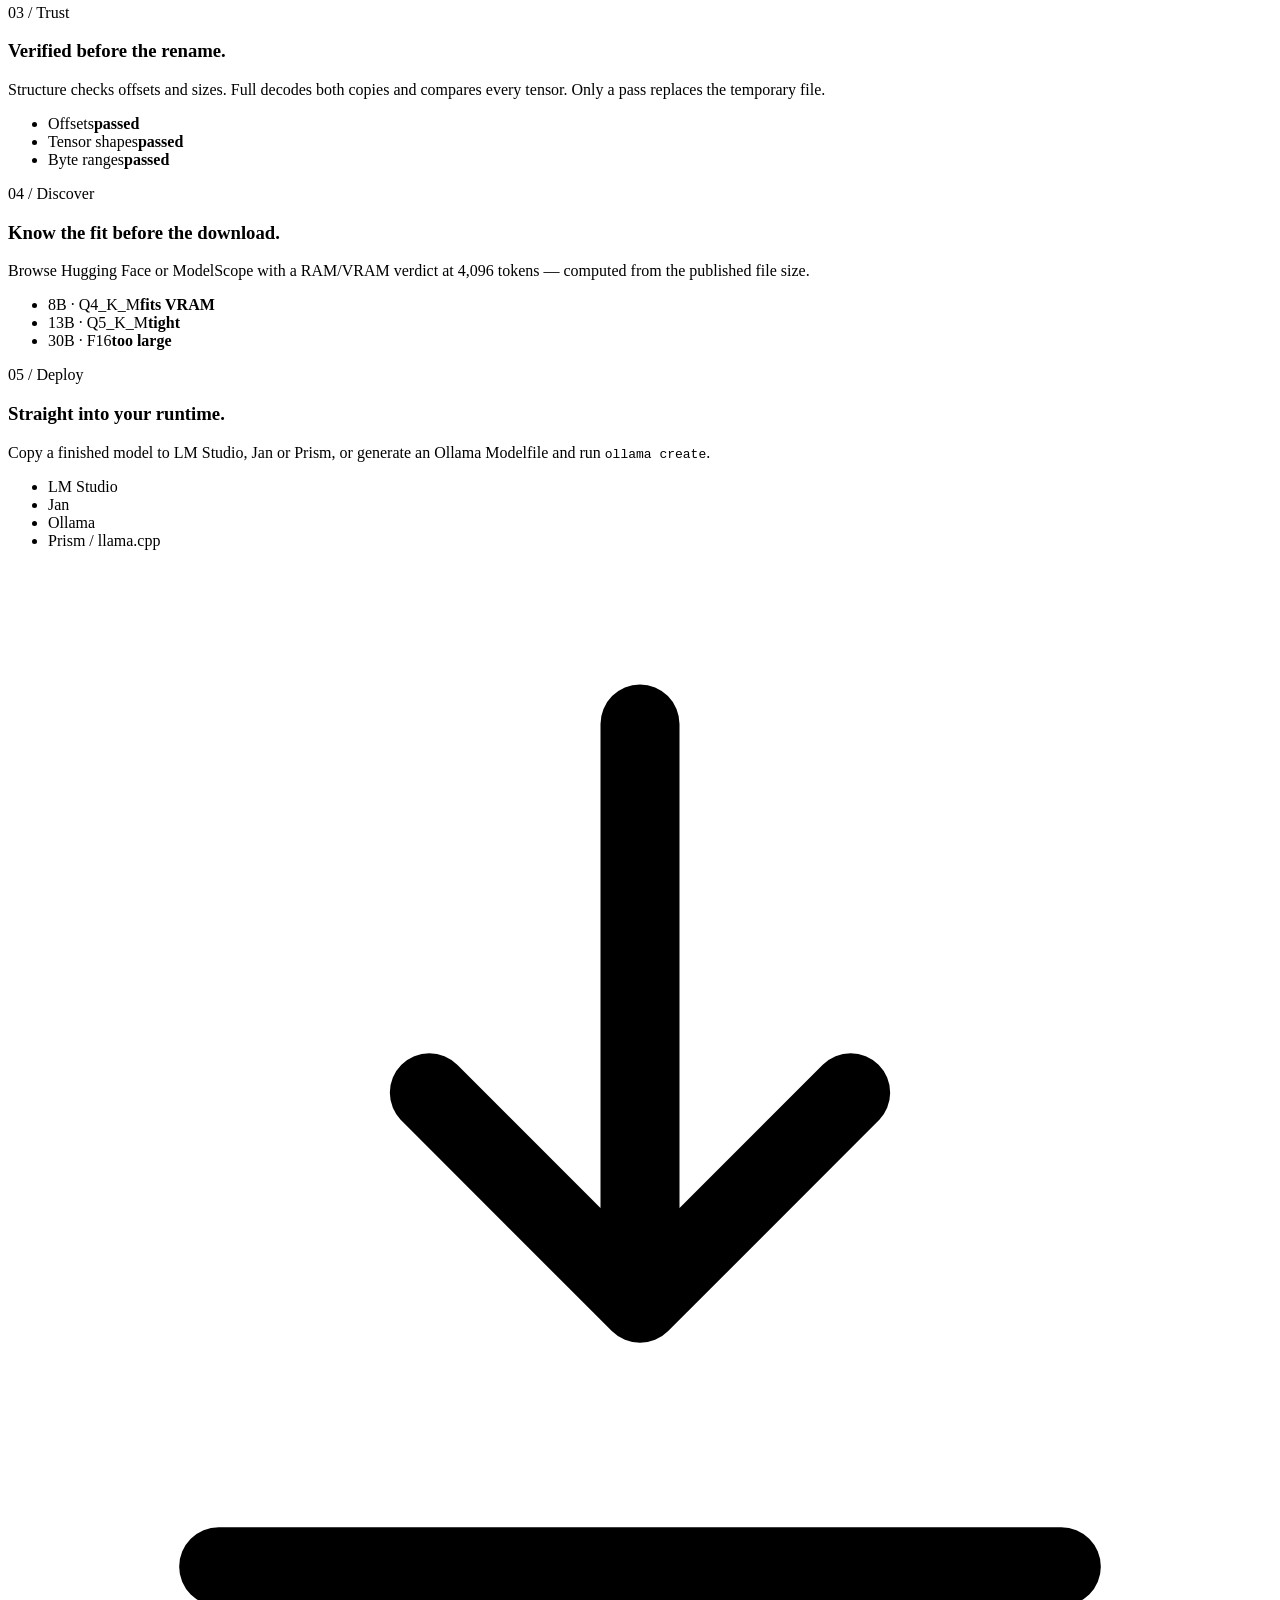
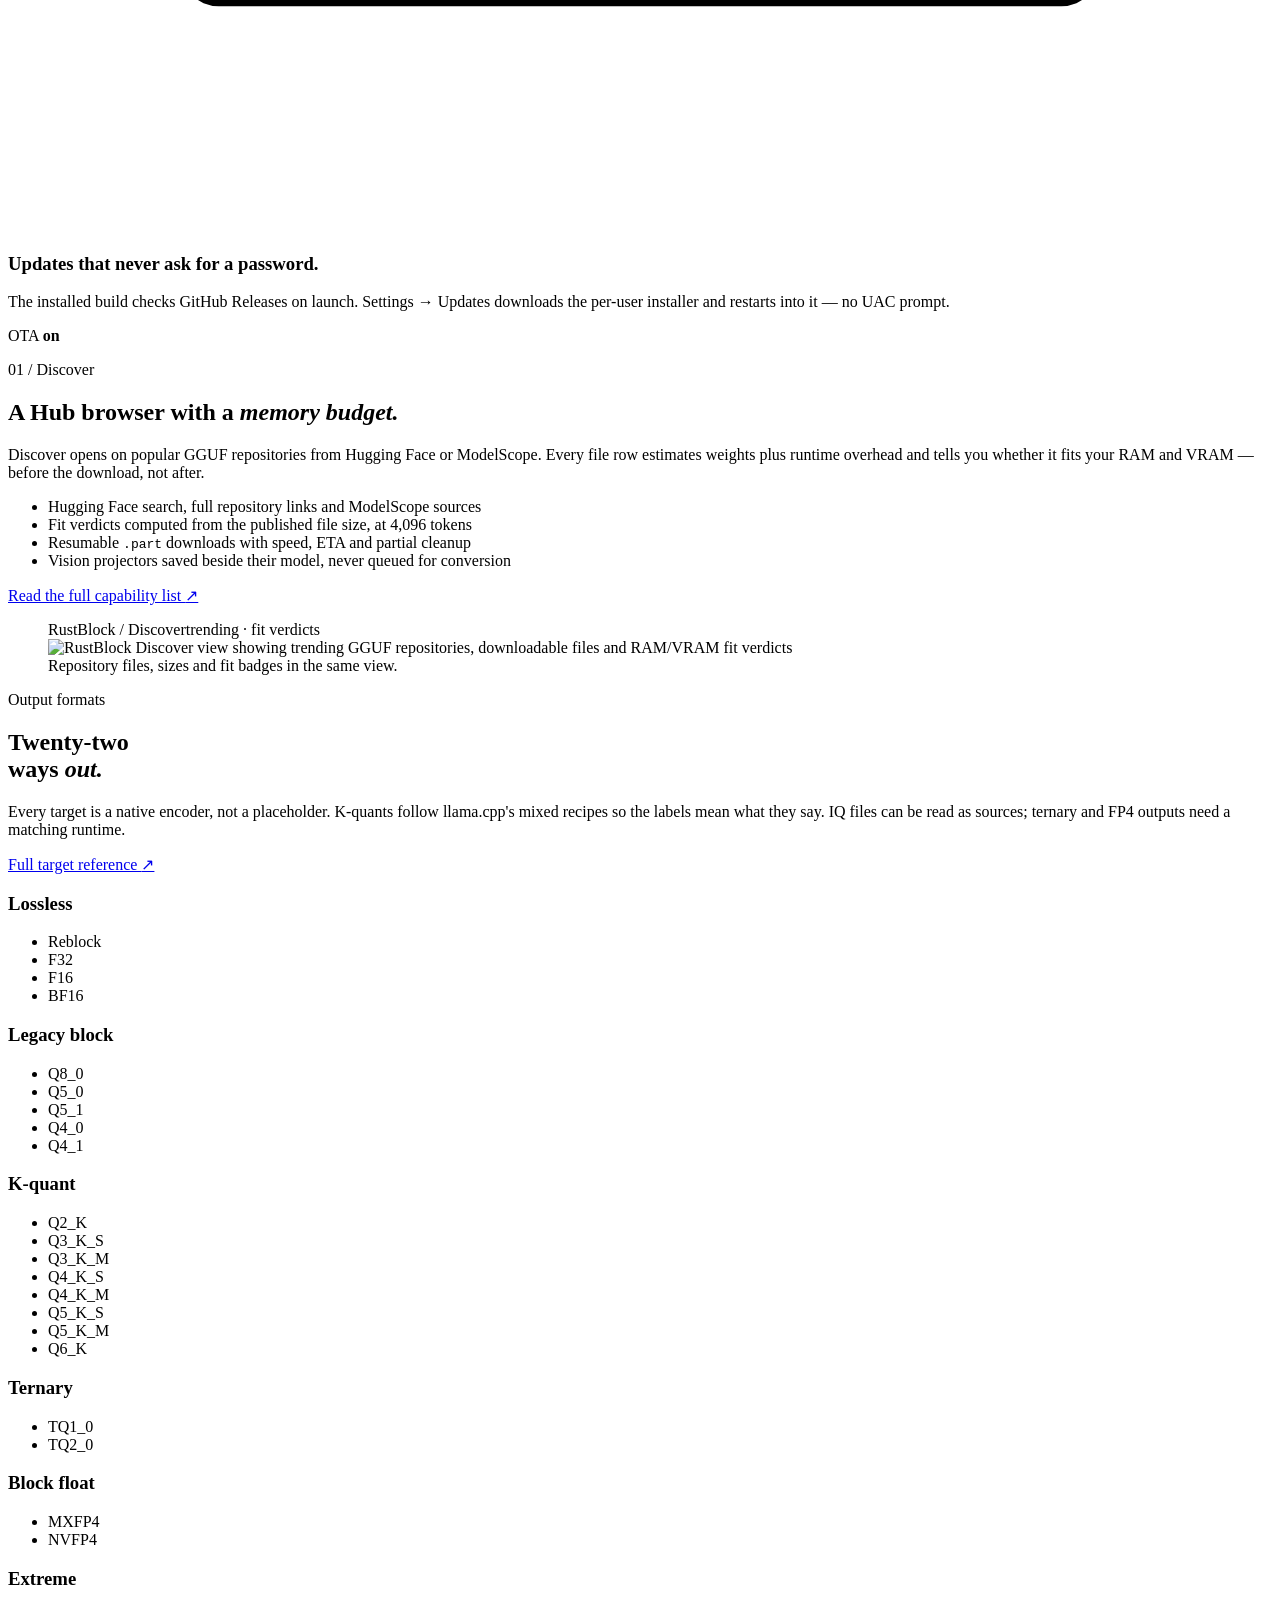
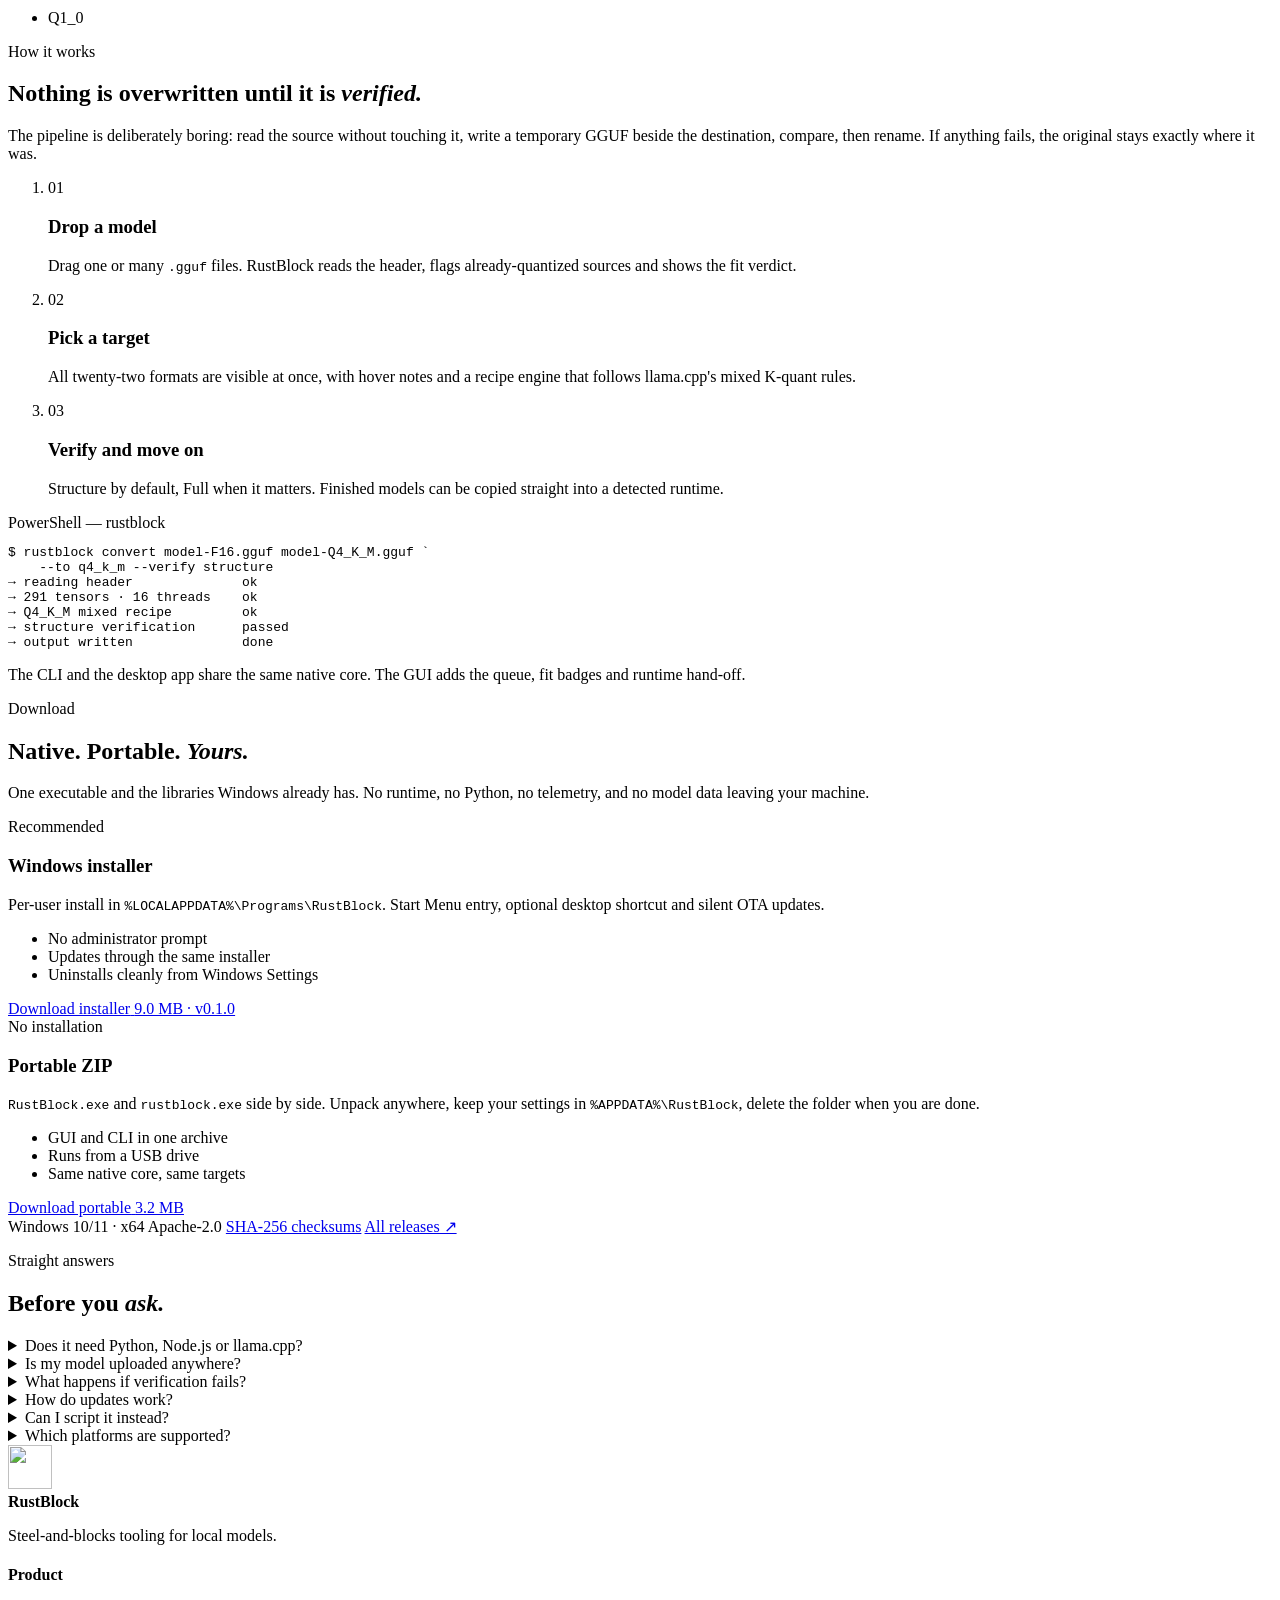
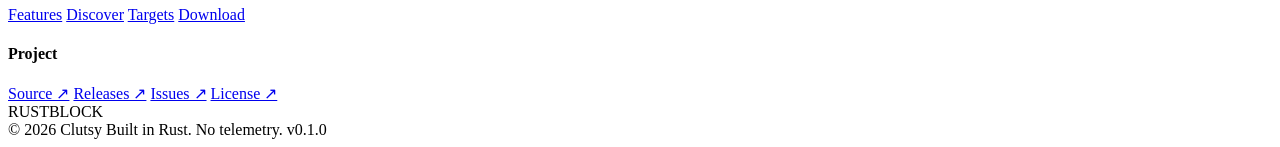
==== commit da62d99a: "feat(site): match the RustBlock graphite palette and use the wordmark Switch the showcase from warm " ====
--- a/site/index.html
+++ b/site/index.html
@@ -5,7 +5,7 @@
   <meta name="viewport" content="width=device-width, initial-scale=1">
   <title>RustBlock — native GGUF conversion, without the maze</title>
   <meta name="description" content="RustBlock is a native Windows workbench for GGUF models: reblock Prism ternary files, quantize to 22 targets, verify every tensor and update over the air. No Python, no telemetry.">
-  <meta name="theme-color" content="#f3efe7">
+  <meta name="theme-color" content="#0e1012">
   <meta property="og:title" content="RustBlock — native GGUF conversion">
   <meta property="og:description" content="Reblock, convert and quantize GGUF models on Windows. 22 targets, multicore conversion, per-tensor verification and GitHub OTA updates.">
   <meta property="og:type" content="website">
@@ -13,8 +13,6 @@
   <meta name="twitter:card" content="summary_large_image">
   <link rel="icon" href="/assets/favicon.png" type="image/png">
   <link rel="apple-touch-icon" href="/assets/apple-touch-icon.png">
-  <link rel="preload" href="/assets/fonts/instrument-sans.woff2" as="font" type="font/woff2" crossorigin>
-  <link rel="preload" href="/assets/fonts/instrument-serif-italic.woff2" as="font" type="font/woff2" crossorigin>
   <link rel="stylesheet" href="/styles.css">
 </head>
 <body>
@@ -31,8 +29,7 @@
   <header class="site-header" data-header>
     <div class="header-inner">
       <a class="brand" href="#top" aria-label="RustBlock home">
-        <img src="/assets/rustblock-logo.png" alt="" width="34" height="34">
-        <span class="brand-type">RustBlock<small>Native GGUF toolkit</small></span>
+        <img src="/assets/rustblock-wordmark.png" alt="RustBlock" width="1465" height="216">
       </a>
       <button class="menu-toggle" type="button" aria-expanded="false" aria-controls="site-nav" data-nav-toggle>
         <span></span><span></span>
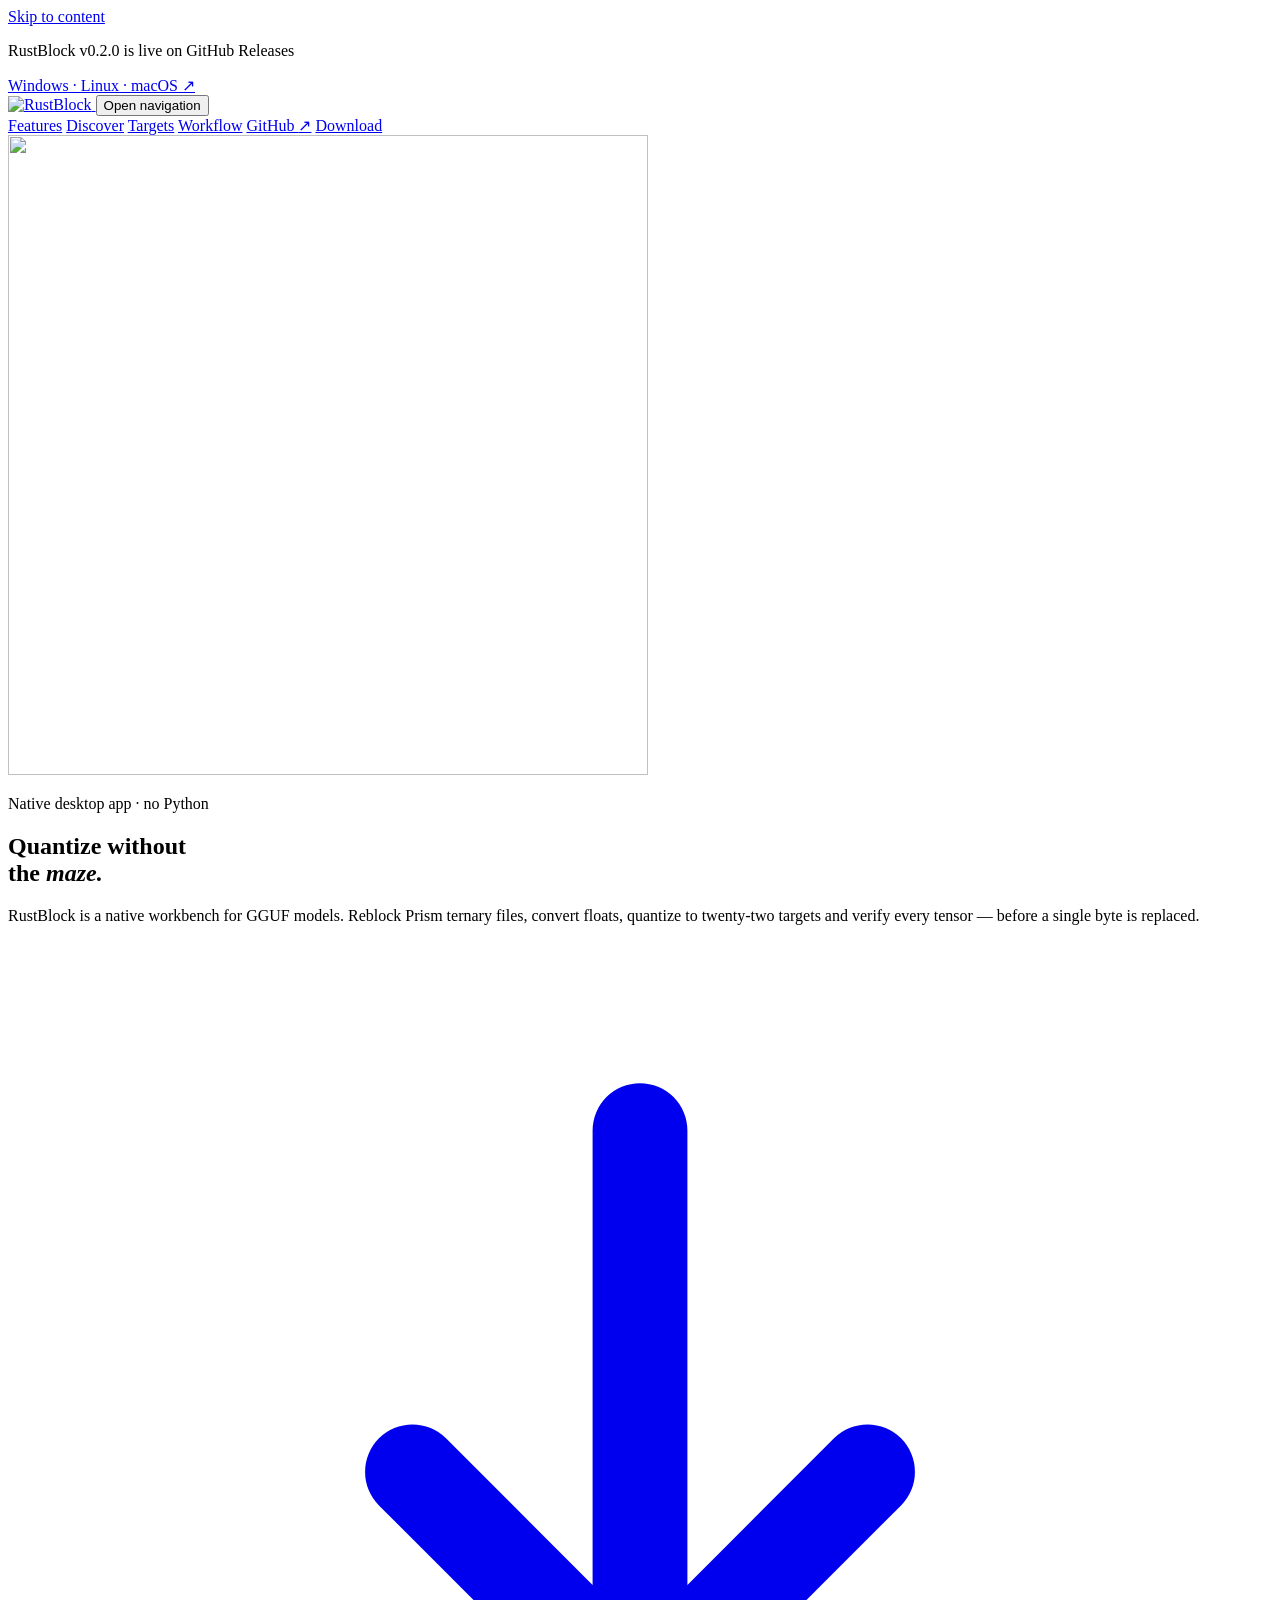
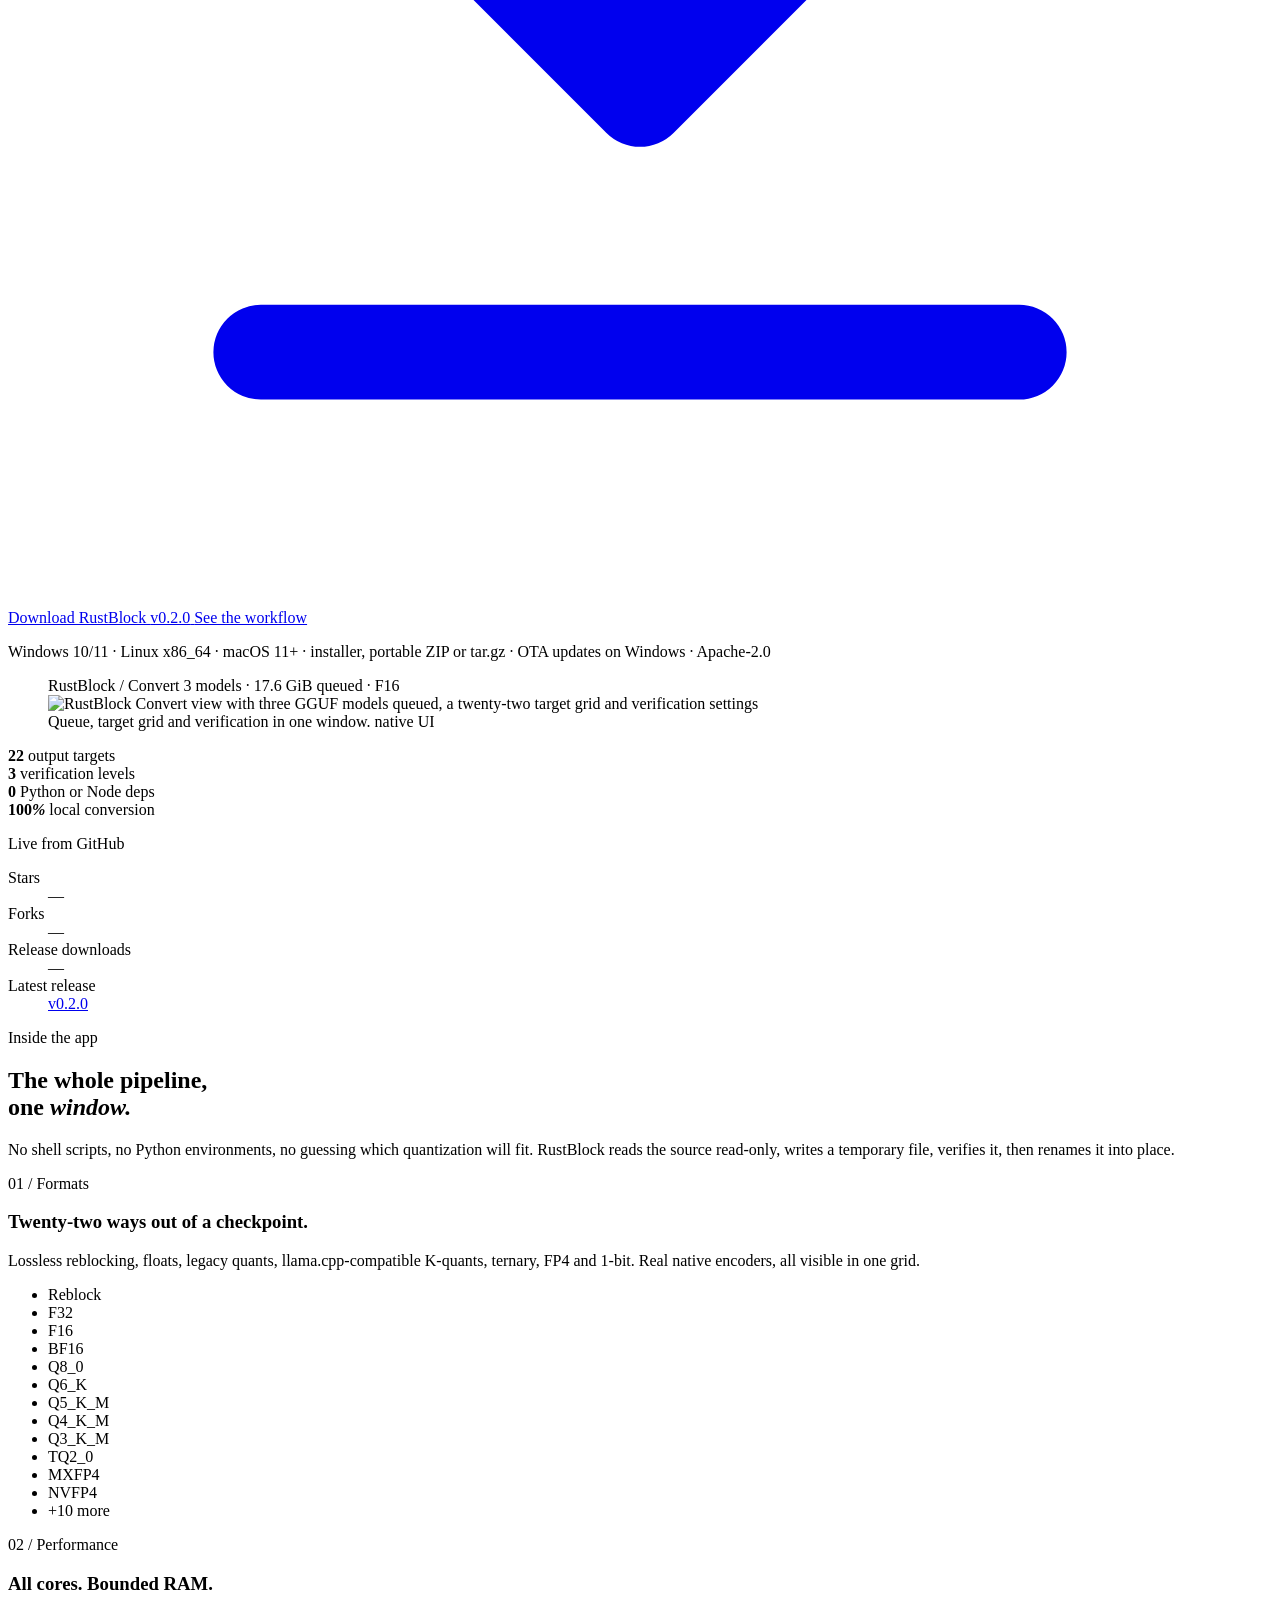
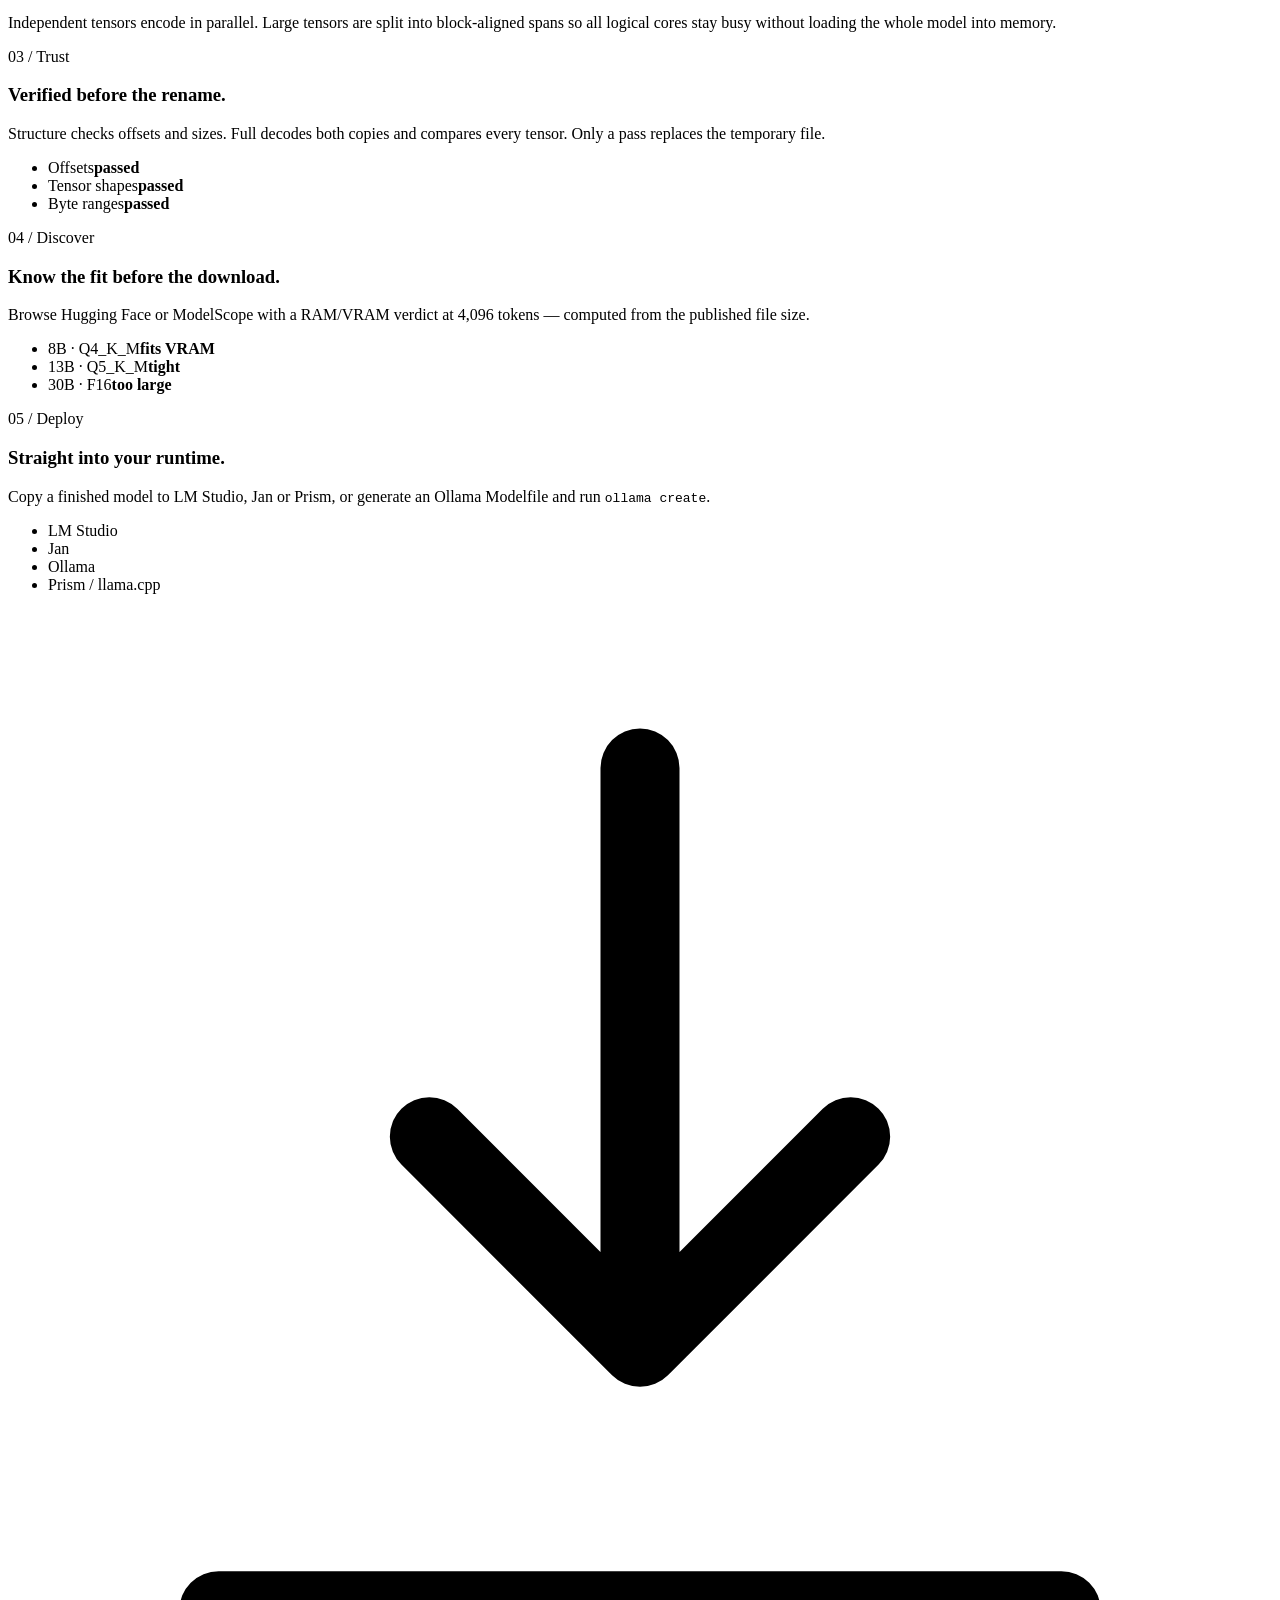
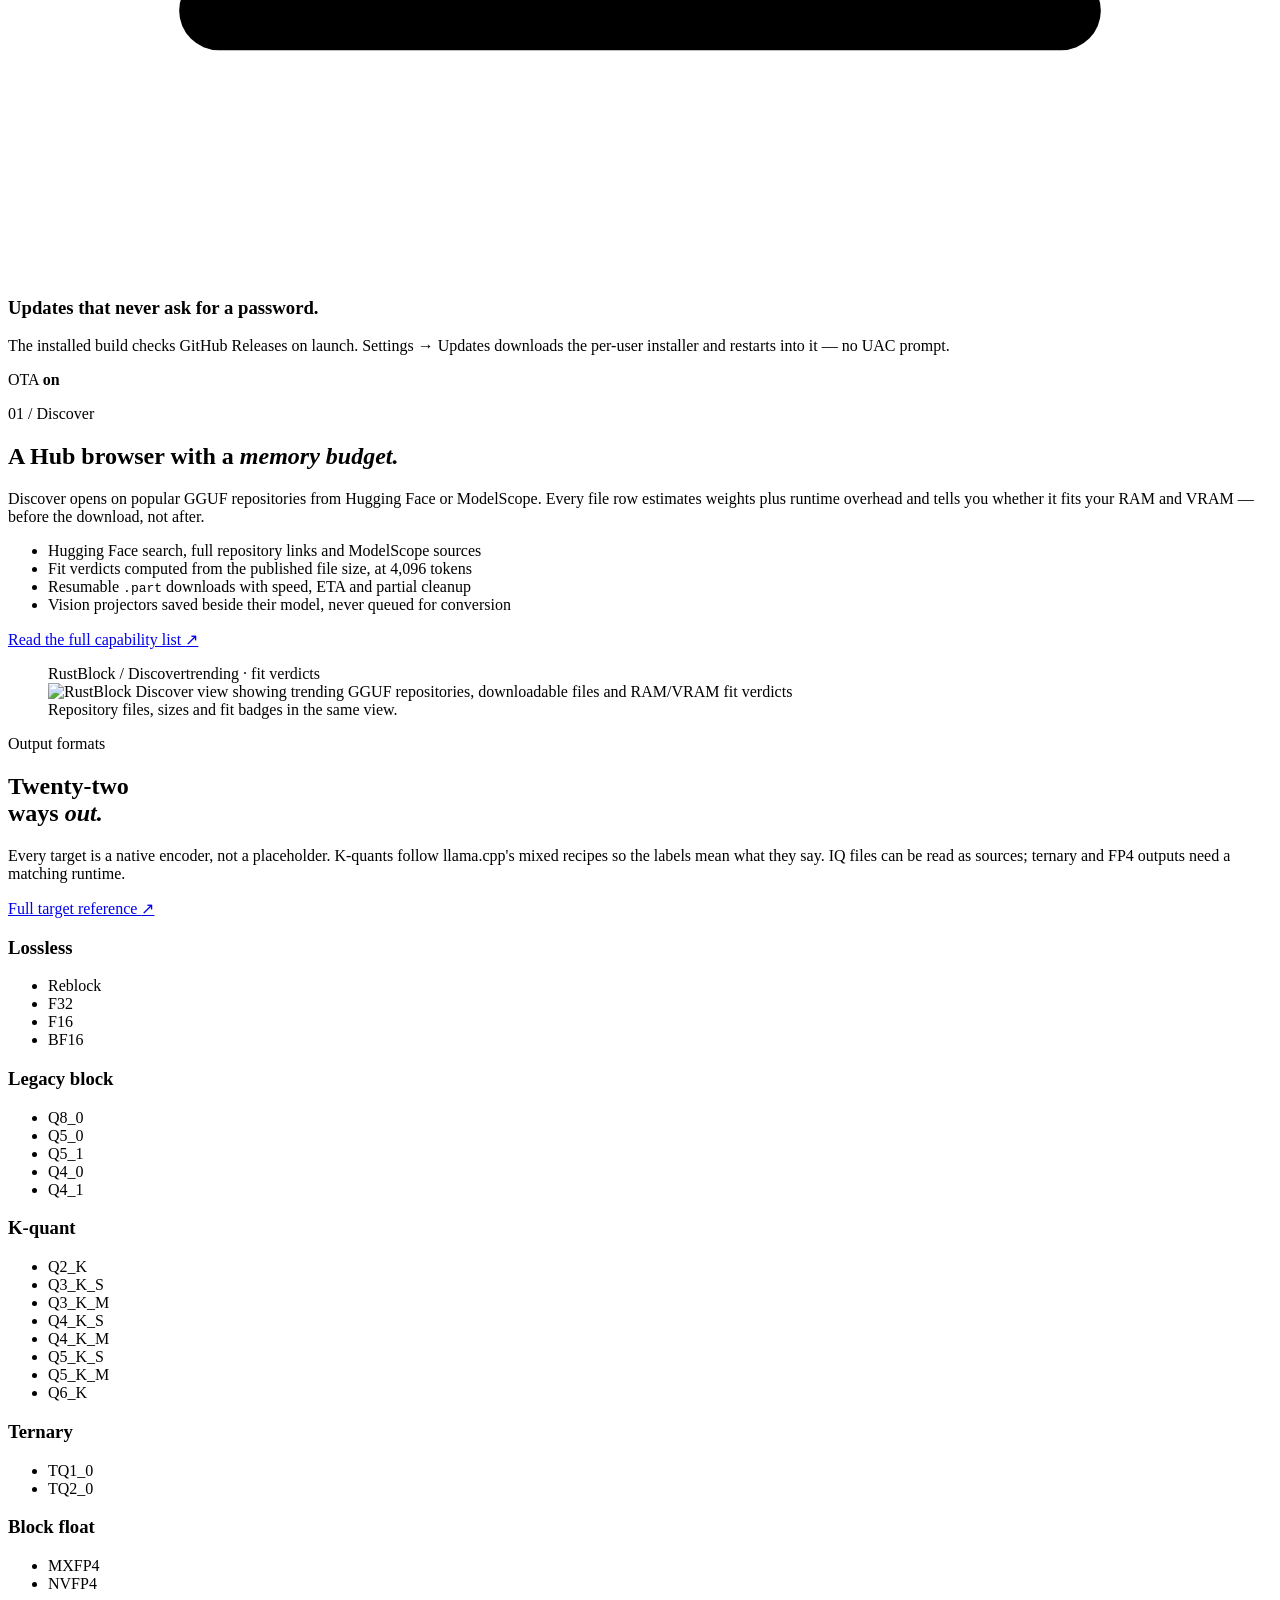
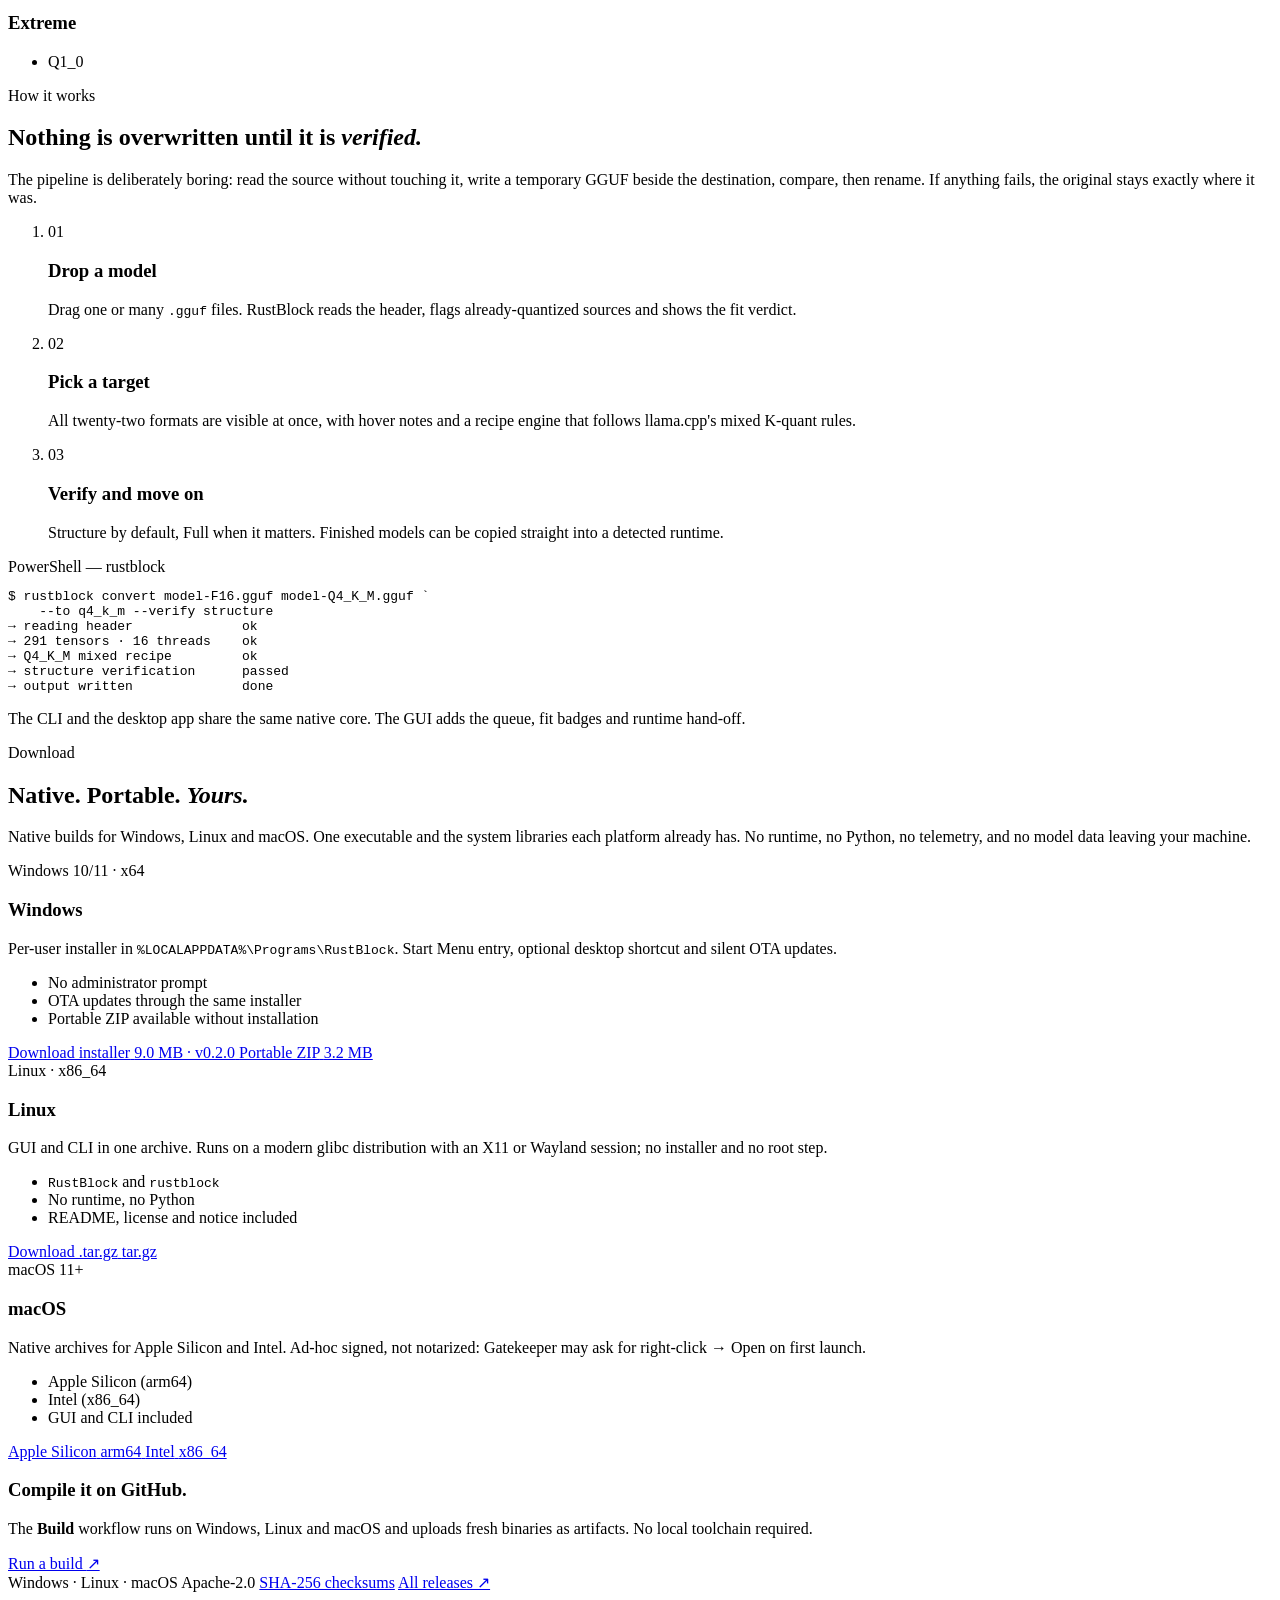
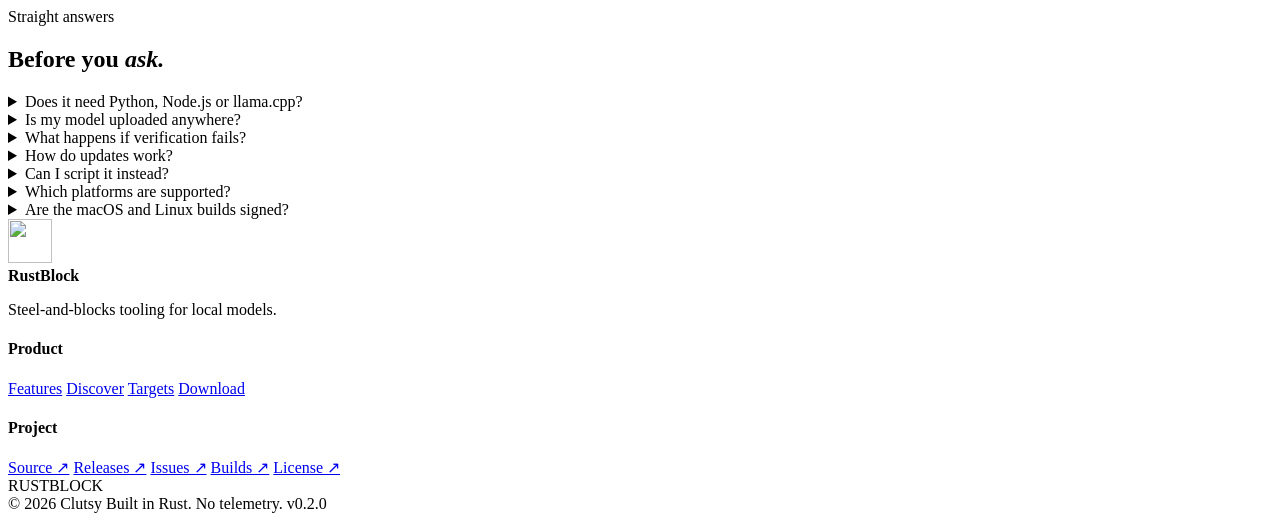
==== commit de73550a: "feat: ship native builds for Linux and macOS Replace the Windows-only release with a four-platform m" ====
--- a/site/index.html
+++ b/site/index.html
@@ -4,10 +4,10 @@
   <meta charset="utf-8">
   <meta name="viewport" content="width=device-width, initial-scale=1">
   <title>RustBlock — native GGUF conversion, without the maze</title>
-  <meta name="description" content="RustBlock is a native Windows workbench for GGUF models: reblock Prism ternary files, quantize to 22 targets, verify every tensor and update over the air. No Python, no telemetry.">
+  <meta name="description" content="RustBlock is a native desktop workbench for GGUF models on Windows, Linux and macOS: reblock Prism ternary files, quantize to 22 targets, verify every tensor and update over the air. No Python, no telemetry.">
   <meta name="theme-color" content="#0e1012">
   <meta property="og:title" content="RustBlock — native GGUF conversion">
-  <meta property="og:description" content="Reblock, convert and quantize GGUF models on Windows. 22 targets, multicore conversion, per-tensor verification and GitHub OTA updates.">
+  <meta property="og:description" content="Reblock, convert and quantize GGUF models on Windows, Linux and macOS. 22 targets, multicore conversion, per-tensor verification and GitHub OTA updates.">
   <meta property="og:type" content="website">
   <meta property="og:image" content="/assets/app-convert.png">
   <meta name="twitter:card" content="summary_large_image">
@@ -19,9 +19,9 @@
   <a class="skip-link" href="#main">Skip to content</a>
 
   <div class="topline">
-    <p><span class="topline-dot" aria-hidden="true"></span> RustBlock <span data-version>v0.1.0</span> is live on GitHub Releases</p>
+    <p><span class="topline-dot" aria-hidden="true"></span> RustBlock <span data-version>v0.2.0</span> is live on GitHub Releases</p>
     <a data-release href="https://github.com/Clutsy/RustBlock/releases/latest" target="_blank" rel="noreferrer">
-      Installer <span data-size="installer">9.0 MB</span> · Portable <span data-size="portable">3.2 MB</span>
+      Windows · Linux · macOS
       <span aria-hidden="true">↗</span>
     </a>
   </div>
@@ -29,7 +29,7 @@
   <header class="site-header" data-header>
     <div class="header-inner">
       <a class="brand" href="#top" aria-label="RustBlock home">
-        <img src="/assets/rustblock-wordmark.png" alt="RustBlock" width="1465" height="216">
+        <img src="/assets/rustblock-wordmark.png" alt="RustBlock" width="600" height="88">
       </a>
       <button class="menu-toggle" type="button" aria-expanded="false" aria-controls="site-nav" data-nav-toggle>
         <span></span><span></span>
@@ -49,23 +49,23 @@
   <main id="main">
     <section class="hero" id="top">
       <div class="hero-mark" aria-hidden="true">
-        <img src="/assets/rustblock-logo.png" alt="" width="790" height="790">
+        <img src="/assets/rustblock-logo.png" alt="" width="640" height="640">
       </div>
       <div class="wrap">
-        <p class="eyebrow">Native Windows app · no Python</p>
+        <p class="eyebrow">Native desktop app · no Python</p>
         <h1>Quantize without<br>the <em>maze.</em></h1>
         <div class="hero-grid">
           <p class="hero-lede">RustBlock is a native workbench for GGUF models. Reblock Prism ternary files, convert floats, quantize to twenty-two targets and verify every tensor — before a single byte is replaced.</p>
           <div class="hero-actions">
-            <a class="btn btn-dark" href="https://github.com/Clutsy/RustBlock/releases/latest" data-installer>
+            <a class="btn btn-dark" href="#download">
               <svg viewBox="0 0 20 20" aria-hidden="true"><path d="M10 3v9m0 0 3.6-3.6M10 12 6.4 8.4M4 16h12" fill="none" stroke="currentColor" stroke-width="1.5" stroke-linecap="round" stroke-linejoin="round"/></svg>
-              Download for Windows
-              <span class="btn-meta" data-version>v0.1.0</span>
+              Download RustBlock
+              <span class="btn-meta" data-version>v0.2.0</span>
             </a>
             <a class="btn btn-ghost" href="#workflow">See the workflow</a>
           </div>
         </div>
-        <p class="hero-note">Windows 10/11 · x64 · installer or portable ZIP · GitHub OTA updates · Apache-2.0</p>
+        <p class="hero-note">Windows 10/11 · Linux x86_64 · macOS 11+ · installer, portable ZIP or tar.gz · OTA updates on Windows · Apache-2.0</p>
       </div>
 
       <div class="wrap">
@@ -101,6 +101,15 @@
           <strong>100<em>%</em></strong>
           <span>local conversion</span>
         </div>
+      </div>
+      <div class="wrap community">
+        <p class="community-label"><span class="community-dot" aria-hidden="true"></span> Live from GitHub</p>
+        <dl class="community-stats">
+          <div><dt>Stars</dt><dd data-stars>—</dd></div>
+          <div><dt>Forks</dt><dd data-forks>—</dd></div>
+          <div><dt>Release downloads</dt><dd data-downloads>—</dd></div>
+          <div><dt>Latest release</dt><dd><a data-release data-latest href="https://github.com/Clutsy/RustBlock/releases/latest" target="_blank" rel="noreferrer">v0.2.0</a></dd></div>
+        </dl>
       </div>
     </section>
 
@@ -284,47 +293,84 @@
         <header class="download-head">
           <p class="eyebrow">Download</p>
           <h2>Native. Portable. <em>Yours.</em></h2>
-          <p class="section-lede">One executable and the libraries Windows already has. No runtime, no Python, no telemetry, and no model data leaving your machine.</p>
+          <p class="section-lede">Native builds for Windows, Linux and macOS. One executable and the system libraries each platform already has. No runtime, no Python, no telemetry, and no model data leaving your machine.</p>
         </header>
 
-        <div class="download-grid">
+        <div class="platform-grid">
           <article class="download-card download-card-dark">
             <div class="download-top">
-              <span class="pill">Recommended</span>
-              <h3>Windows installer</h3>
-              <p>Per-user install in <code>%LOCALAPPDATA%\Programs\RustBlock</code>. Start Menu entry, optional desktop shortcut and silent OTA updates.</p>
+              <span class="pill">Windows 10/11 · x64</span>
+              <h3>Windows</h3>
+              <p>Per-user installer in <code>%LOCALAPPDATA%\Programs\RustBlock</code>. Start Menu entry, optional desktop shortcut and silent OTA updates.</p>
               <ul class="mini-list">
                 <li>No administrator prompt</li>
-                <li>Updates through the same installer</li>
-                <li>Uninstalls cleanly from Windows Settings</li>
+                <li>OTA updates through the same installer</li>
+                <li>Portable ZIP available without installation</li>
               </ul>
             </div>
-            <a class="btn btn-light btn-block" href="https://github.com/Clutsy/RustBlock/releases/latest" data-installer>
-              <span>Download installer</span>
-              <span class="btn-meta" data-size="installer" data-version>9.0 MB · v0.1.0</span>
-            </a>
+            <div class="download-actions">
+              <a class="btn btn-light btn-block" href="https://github.com/Clutsy/RustBlock/releases/latest" data-installer>
+                <span>Download installer</span>
+                <span class="btn-meta" data-size="installer" data-version>9.0 MB · v0.2.0</span>
+              </a>
+              <a class="link-quiet" href="https://github.com/Clutsy/RustBlock/releases/latest" data-portable>
+                <span>Portable ZIP</span>
+                <span data-size="portable">3.2 MB</span>
+              </a>
+            </div>
           </article>
 
           <article class="download-card download-card-paper">
             <div class="download-top">
-              <span class="pill pill-dark">No installation</span>
-              <h3>Portable ZIP</h3>
-              <p><code>RustBlock.exe</code> and <code>rustblock.exe</code> side by side. Unpack anywhere, keep your settings in <code>%APPDATA%\RustBlock</code>, delete the folder when you are done.</p>
+              <span class="pill pill-dark">Linux · x86_64</span>
+              <h3>Linux</h3>
+              <p>GUI and CLI in one archive. Runs on a modern glibc distribution with an X11 or Wayland session; no installer and no root step.</p>
               <ul class="mini-list">
-                <li>GUI and CLI in one archive</li>
-                <li>Runs from a USB drive</li>
-                <li>Same native core, same targets</li>
+                <li><code>RustBlock</code> and <code>rustblock</code></li>
+                <li>No runtime, no Python</li>
+                <li>README, license and notice included</li>
               </ul>
             </div>
-            <a class="btn btn-dark btn-block" href="https://github.com/Clutsy/RustBlock/releases/latest" data-portable>
-              <span>Download portable</span>
-              <span class="btn-meta" data-size="portable">3.2 MB</span>
+            <a class="btn btn-dark btn-block" href="https://github.com/Clutsy/RustBlock/releases/latest" data-linux>
+              <span>Download .tar.gz</span>
+              <span class="btn-meta" data-size="linux">tar.gz</span>
             </a>
           </article>
+
+          <article class="download-card download-card-paper">
+            <div class="download-top">
+              <span class="pill pill-dark">macOS 11+</span>
+              <h3>macOS</h3>
+              <p>Native archives for Apple Silicon and Intel. Ad-hoc signed, not notarized: Gatekeeper may ask for right-click → Open on first launch.</p>
+              <ul class="mini-list">
+                <li>Apple Silicon (arm64)</li>
+                <li>Intel (x86_64)</li>
+                <li>GUI and CLI included</li>
+              </ul>
+            </div>
+            <div class="download-actions">
+              <a class="btn btn-dark btn-block" href="https://github.com/Clutsy/RustBlock/releases/latest" data-macos-arm64>
+                <span>Apple Silicon</span>
+                <span class="btn-meta" data-size="macos-arm64">arm64</span>
+              </a>
+              <a class="btn btn-ghost btn-block" href="https://github.com/Clutsy/RustBlock/releases/latest" data-macos-x64>
+                <span>Intel</span>
+                <span class="btn-meta" data-size="macos-x64">x86_64</span>
+              </a>
+            </div>
+          </article>
+        </div>
+
+        <div class="build-note">
+          <div>
+            <h3>Compile it on GitHub.</h3>
+            <p>The <strong>Build</strong> workflow runs on Windows, Linux and macOS and uploads fresh binaries as artifacts. No local toolchain required.</p>
+          </div>
+          <a class="btn btn-ghost" href="https://github.com/Clutsy/RustBlock/actions/workflows/build.yml" target="_blank" rel="noreferrer">Run a build <span aria-hidden="true">↗</span></a>
         </div>
 
         <div class="download-meta">
-          <span>Windows 10/11 · x64</span>
+          <span>Windows · Linux · macOS</span>
           <span>Apache-2.0</span>
           <a data-checksums href="https://github.com/Clutsy/RustBlock/releases/latest" target="_blank" rel="noreferrer">SHA-256 checksums</a>
           <a data-releases href="https://github.com/Clutsy/RustBlock/releases" target="_blank" rel="noreferrer">All releases ↗</a>
@@ -361,7 +407,11 @@
           </details>
           <details>
             <summary>Which platforms are supported?</summary>
-            <p>The published builds target Windows 10 and 11 on x64, as both a per-user installer and a portable ZIP.</p>
+            <p>Windows 10/11 x64 gets a per-user installer with OTA updates and a portable ZIP. Linux x86_64 and macOS 11+ (Apple Silicon and Intel) are published as tar.gz archives with the GUI and the CLI. All three platforms build from the same Rust workspace.</p>
+          </details>
+          <details>
+            <summary>Are the macOS and Linux builds signed?</summary>
+            <p>The macOS archives are ad-hoc signed but not notarized: on first launch, right-click the app and choose Open, or remove the quarantine attribute with <code>xattr -d com.apple.quarantine</code>. Linux archives are plain <code>.tar.gz</code> files with no installer signature involved.</p>
           </details>
         </div>
       </div>
@@ -390,6 +440,7 @@
           <a href="https://github.com/Clutsy/RustBlock" target="_blank" rel="noreferrer">Source ↗</a>
           <a data-releases href="https://github.com/Clutsy/RustBlock/releases" target="_blank" rel="noreferrer">Releases ↗</a>
           <a href="https://github.com/Clutsy/RustBlock/issues" target="_blank" rel="noreferrer">Issues ↗</a>
+          <a href="https://github.com/Clutsy/RustBlock/actions/workflows/build.yml" target="_blank" rel="noreferrer">Builds ↗</a>
           <a href="https://github.com/Clutsy/RustBlock/blob/main/LICENSE" target="_blank" rel="noreferrer">License ↗</a>
         </div>
       </div>
@@ -398,7 +449,7 @@
     <div class="wrap footer-bottom">
       <span>© <span data-year>2026</span> Clutsy</span>
       <span>Built in Rust. No telemetry.</span>
-      <span class="footer-version" data-version>v0.1.0</span>
+      <span class="footer-version" data-version>v0.2.0</span>
     </div>
   </footer>
 
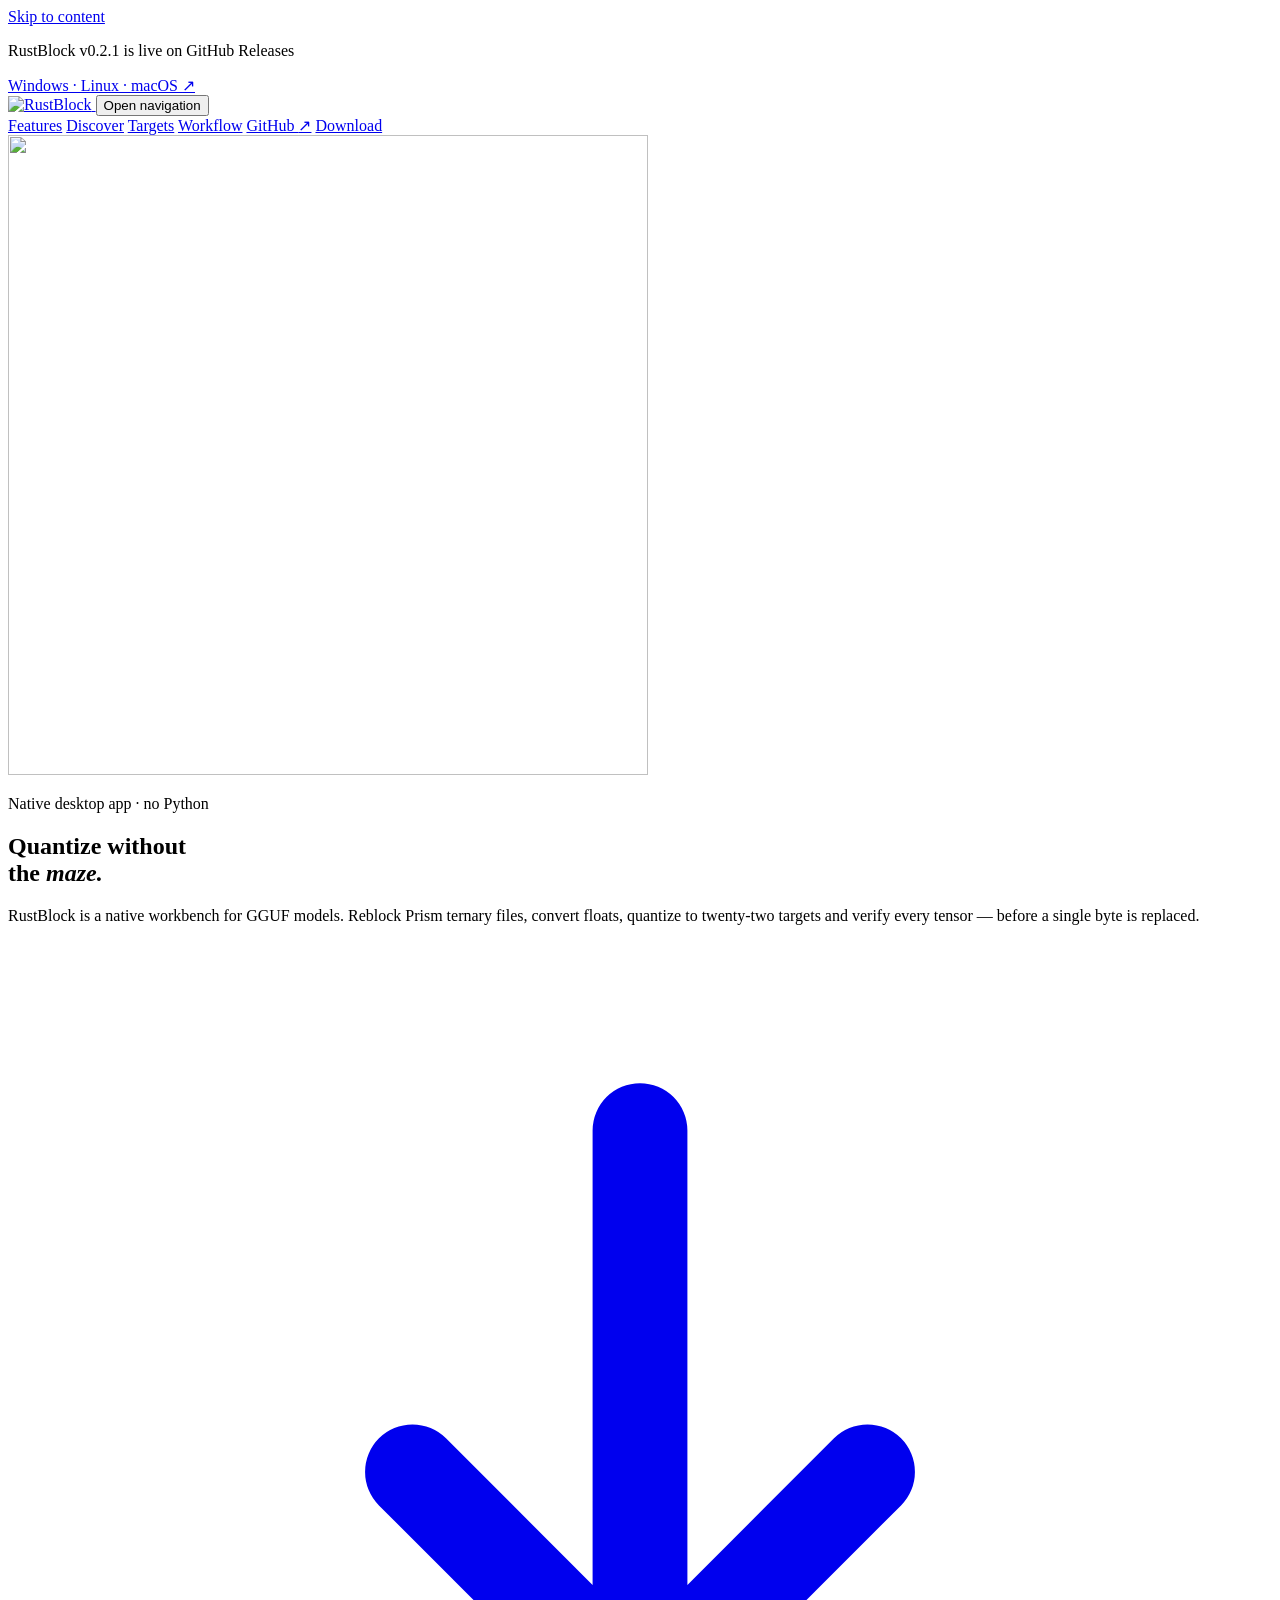
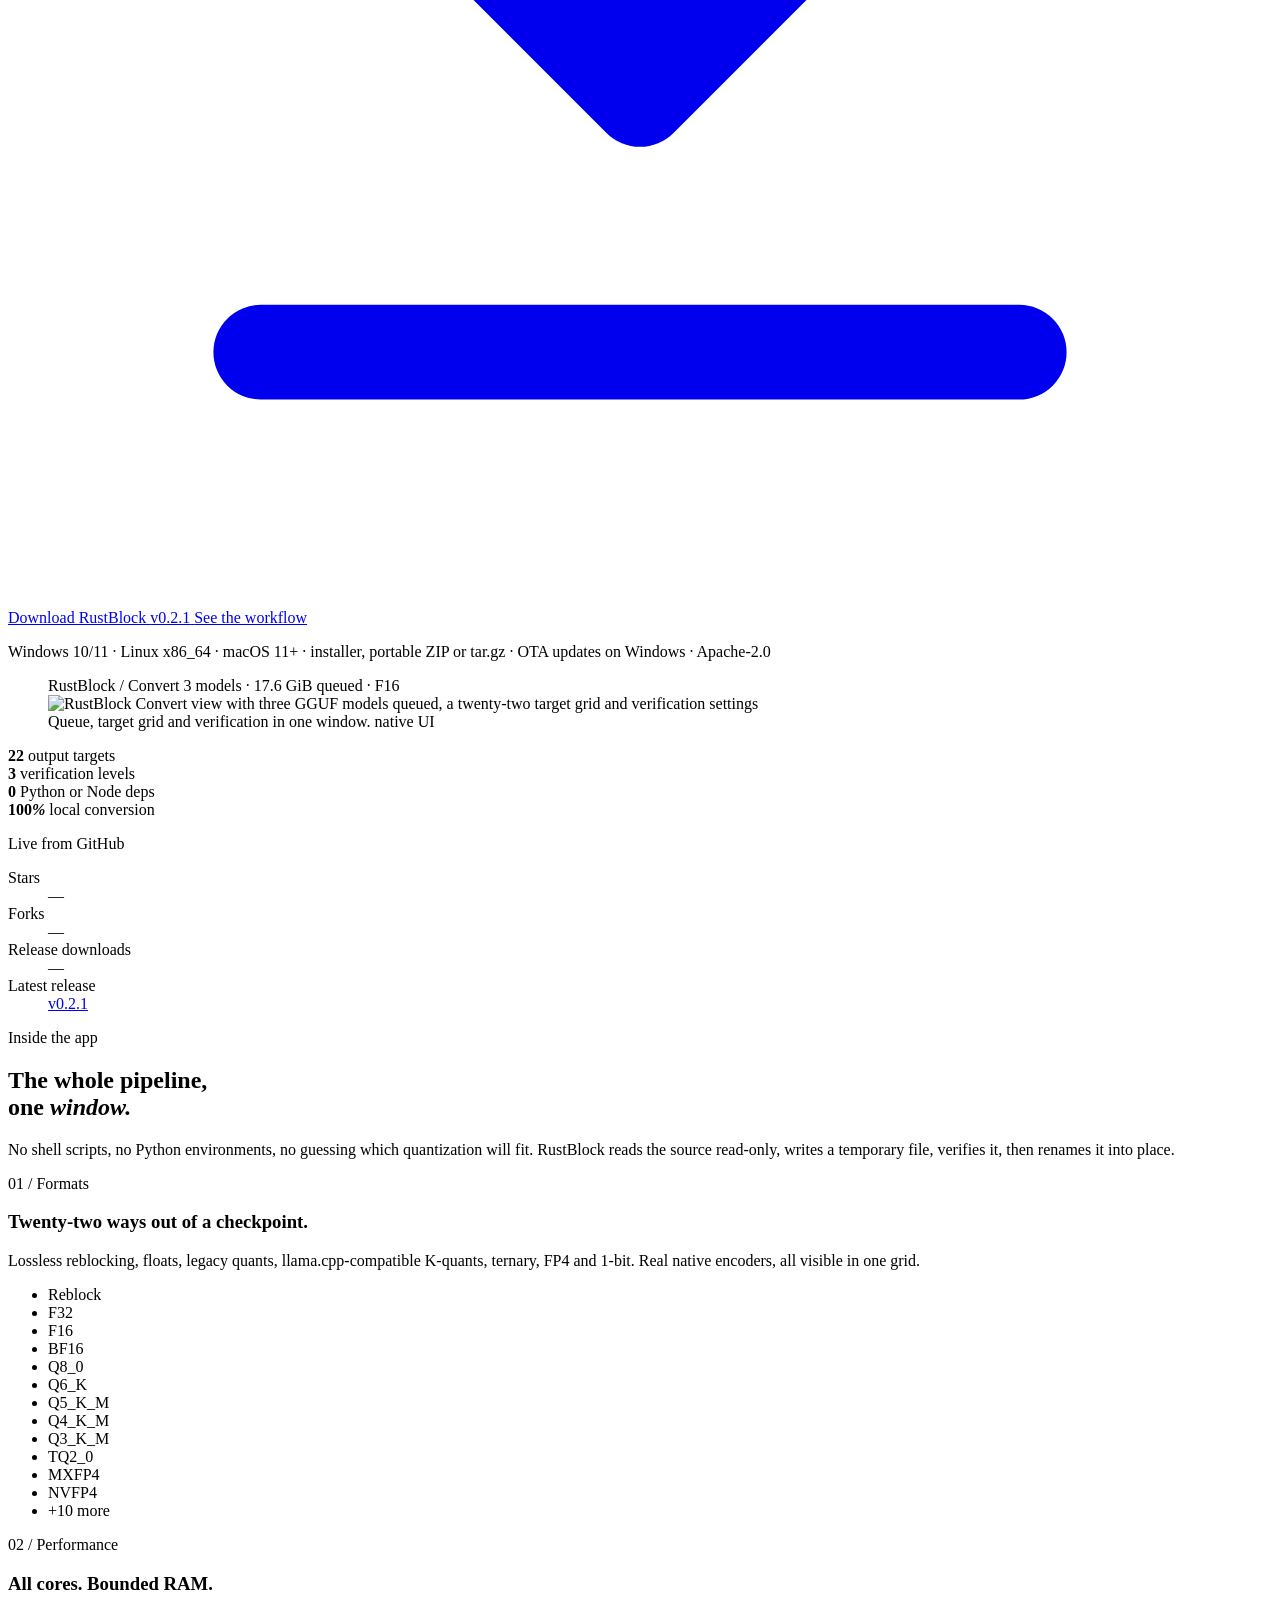
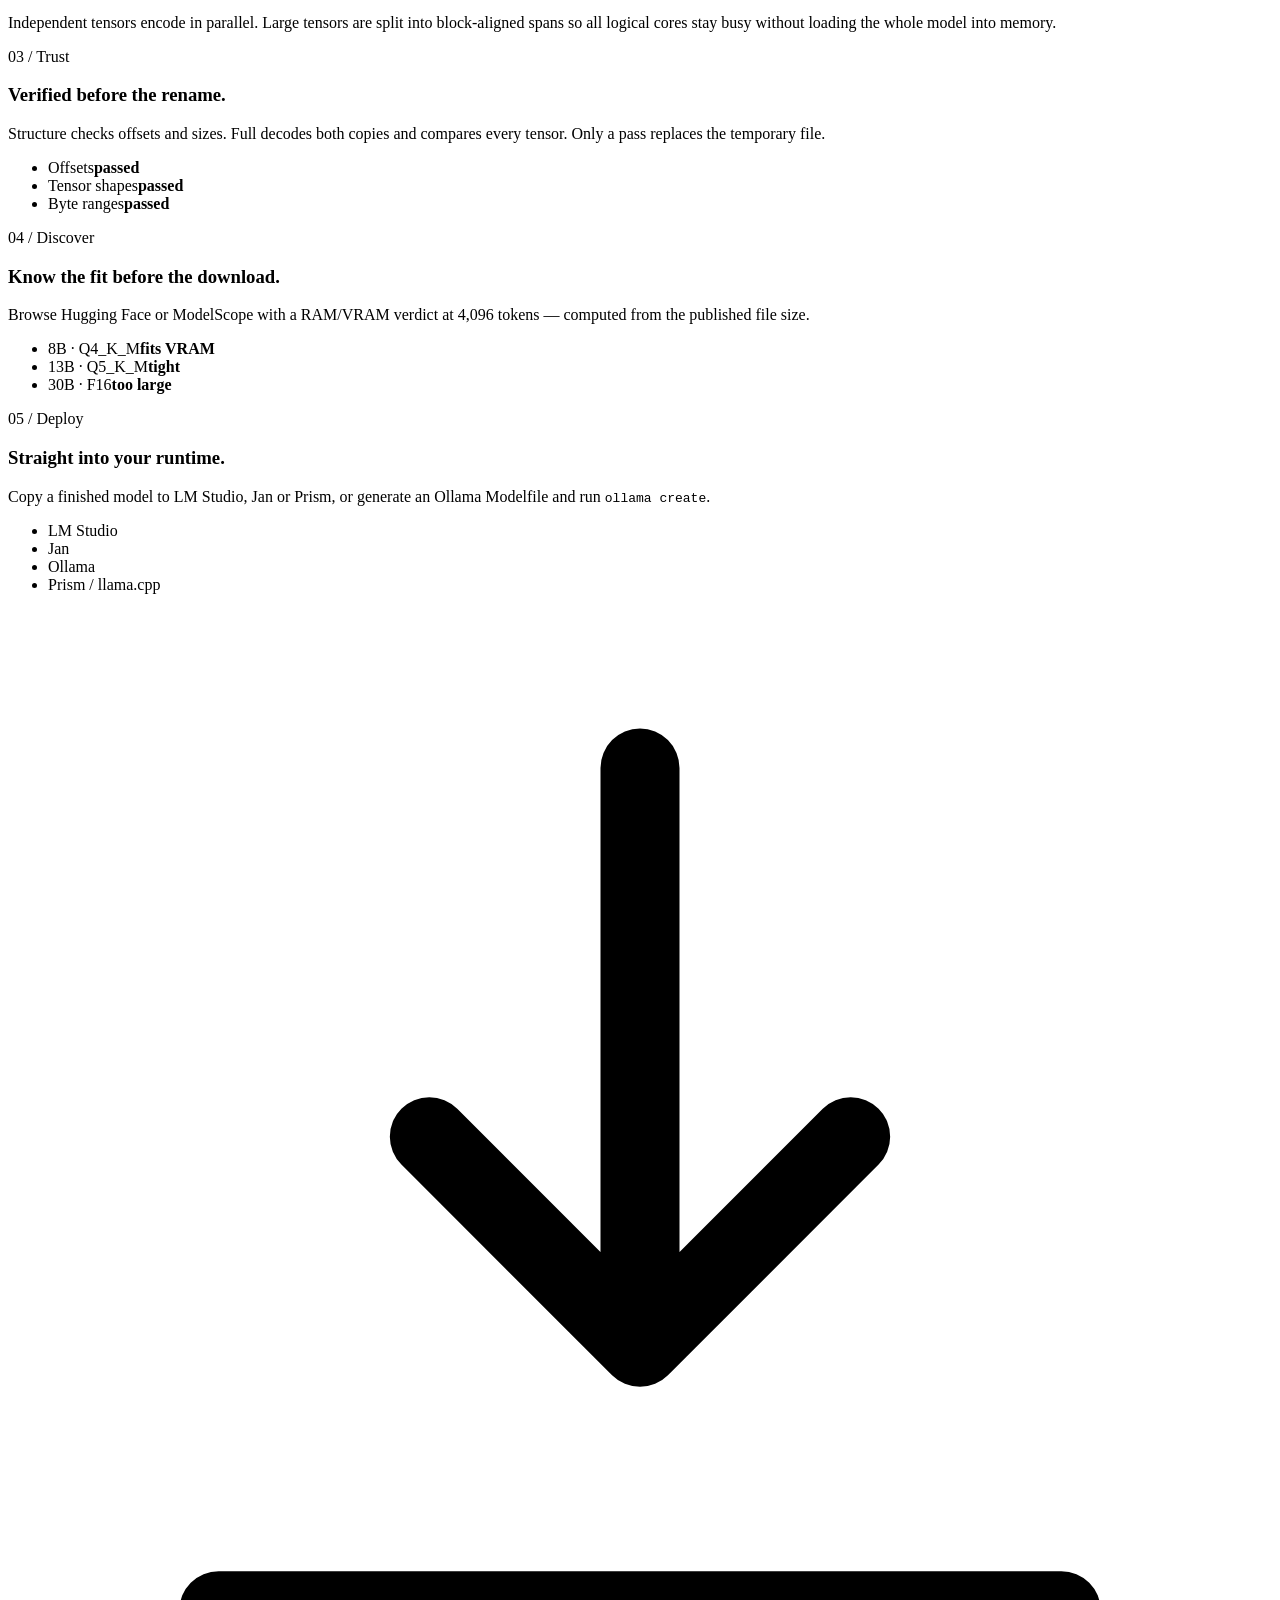
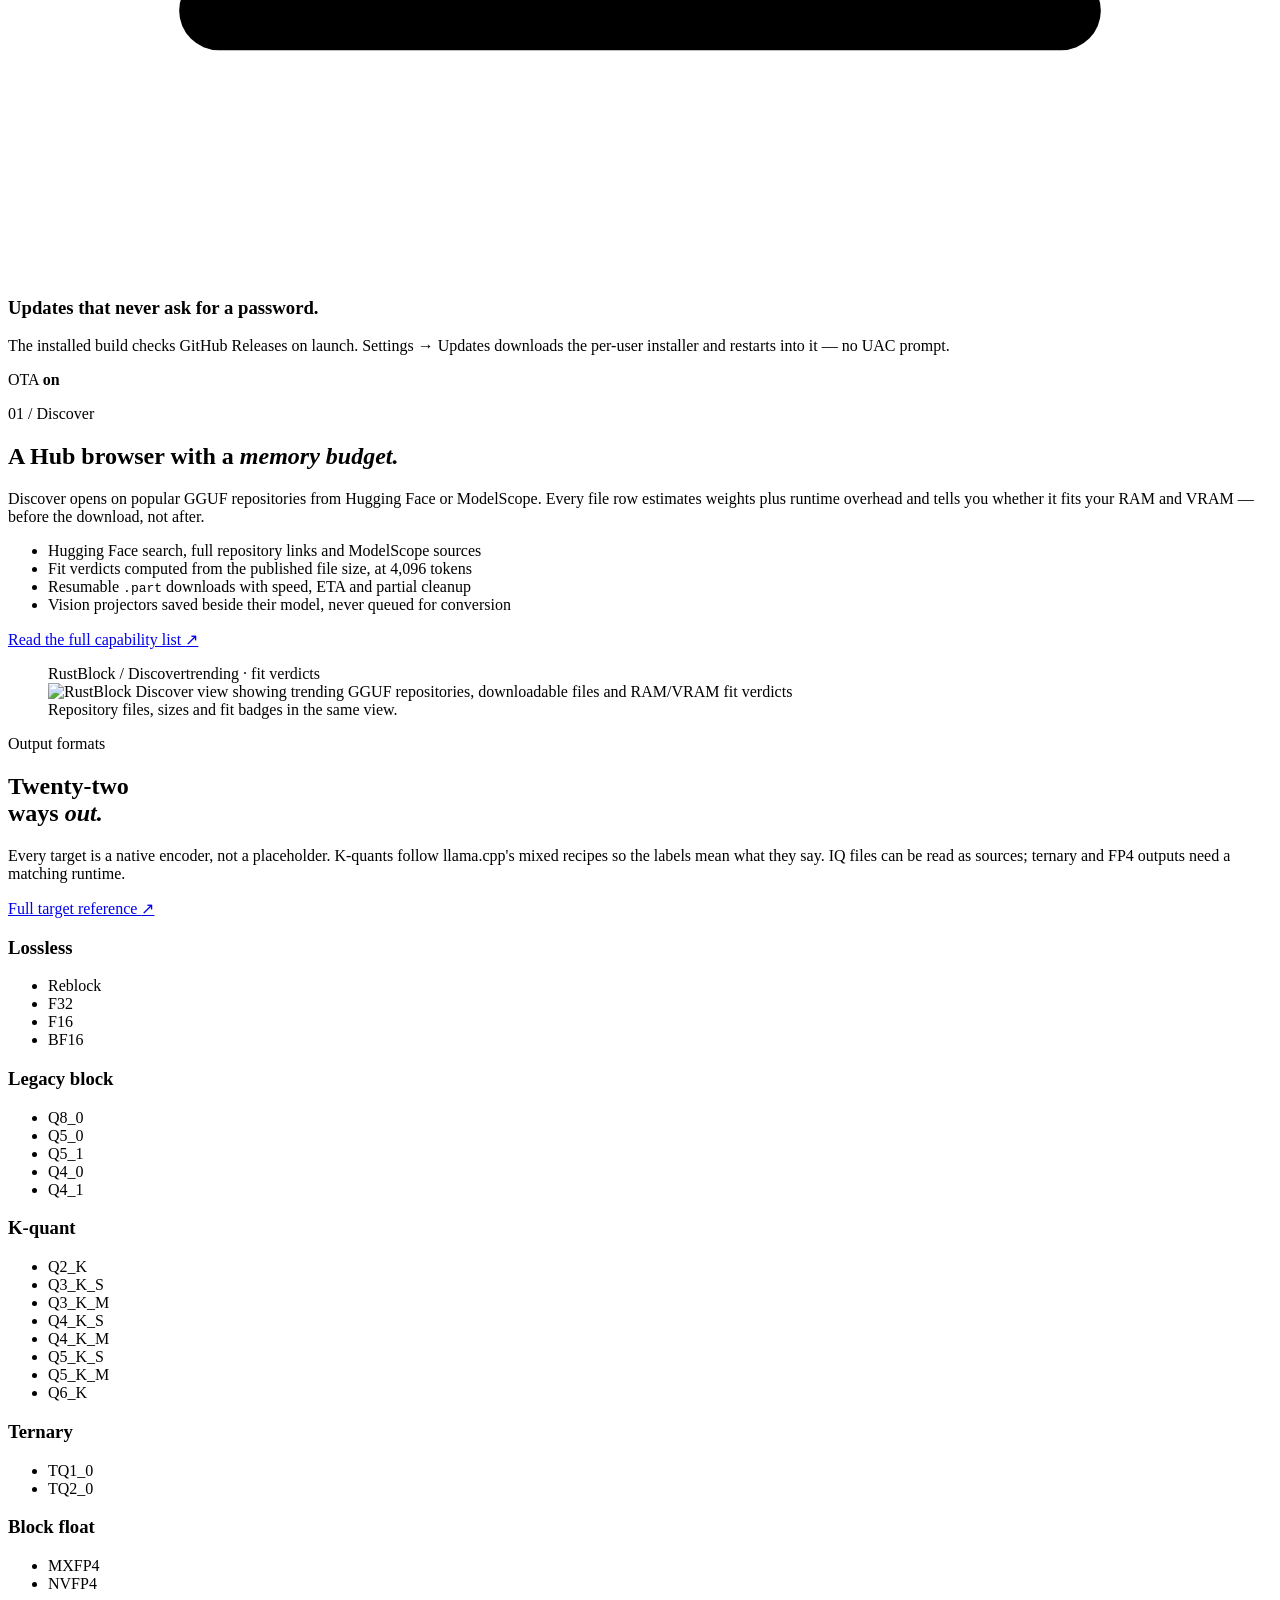
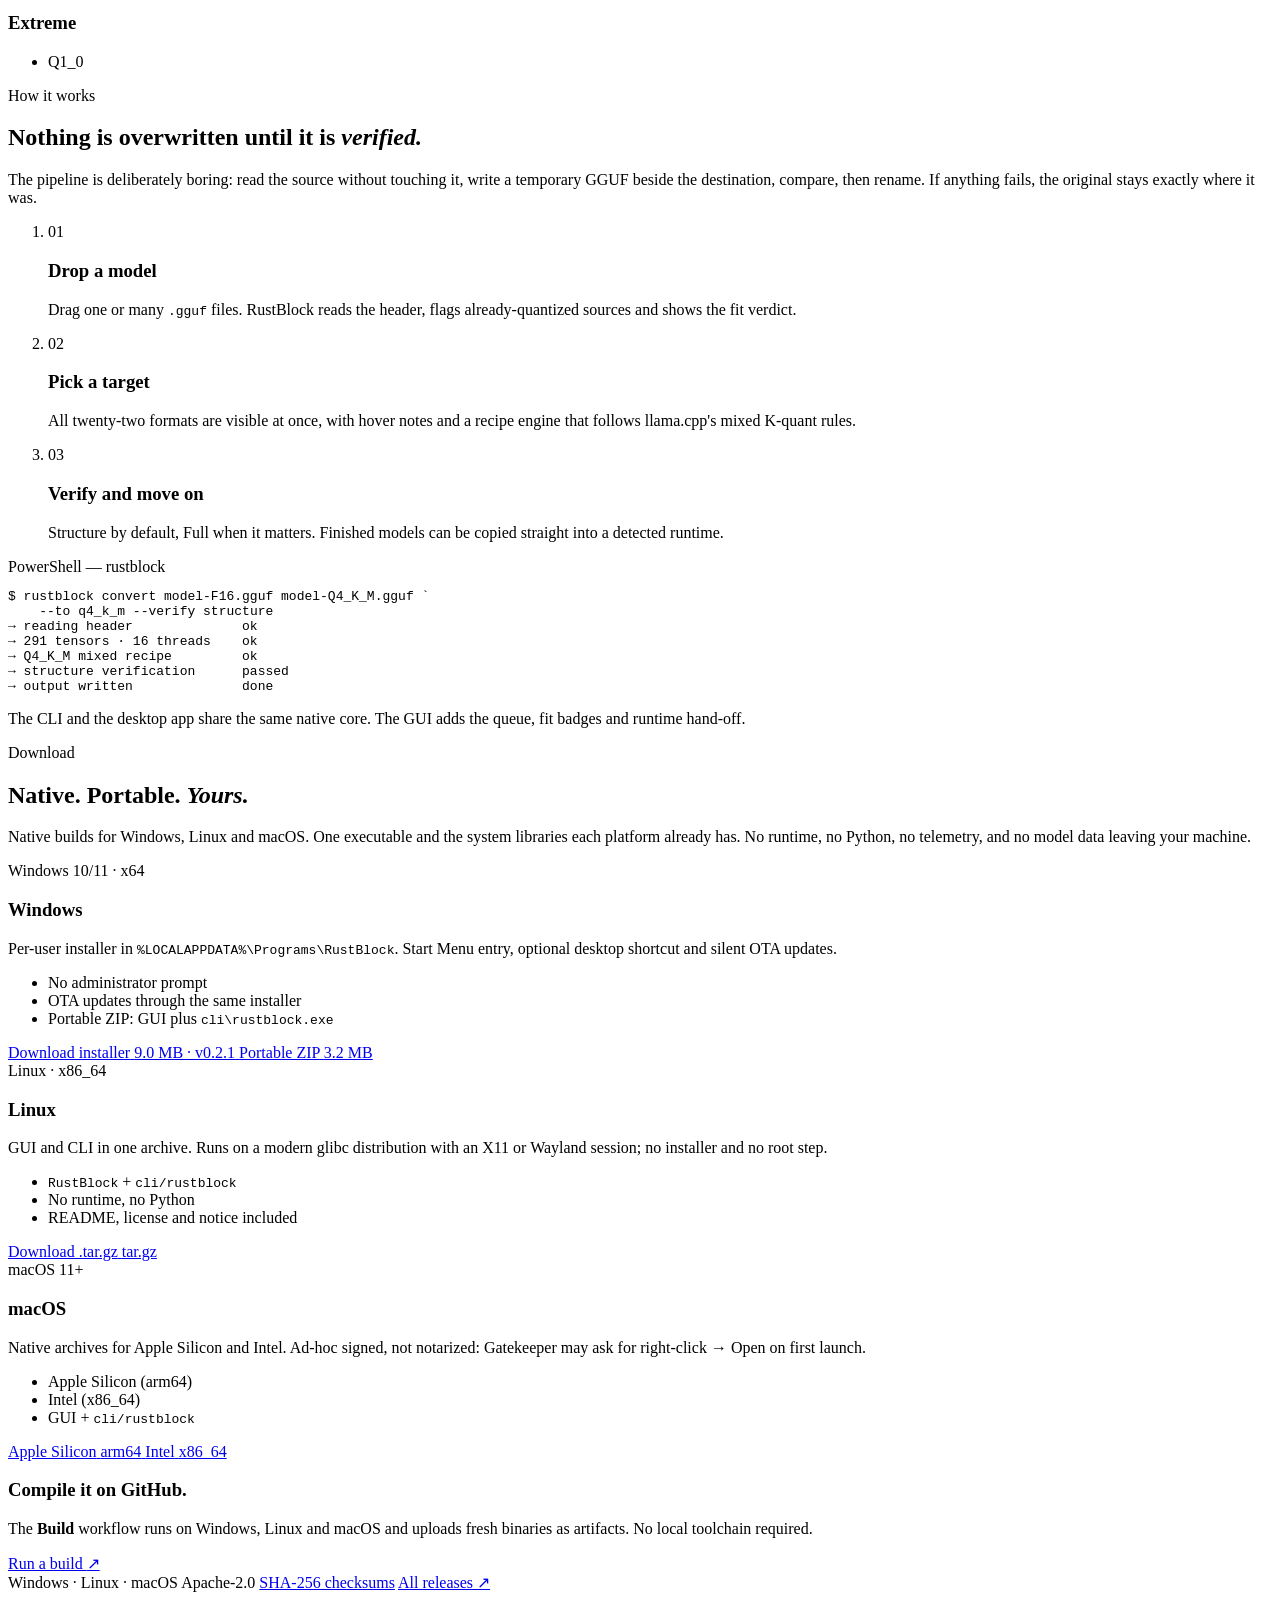
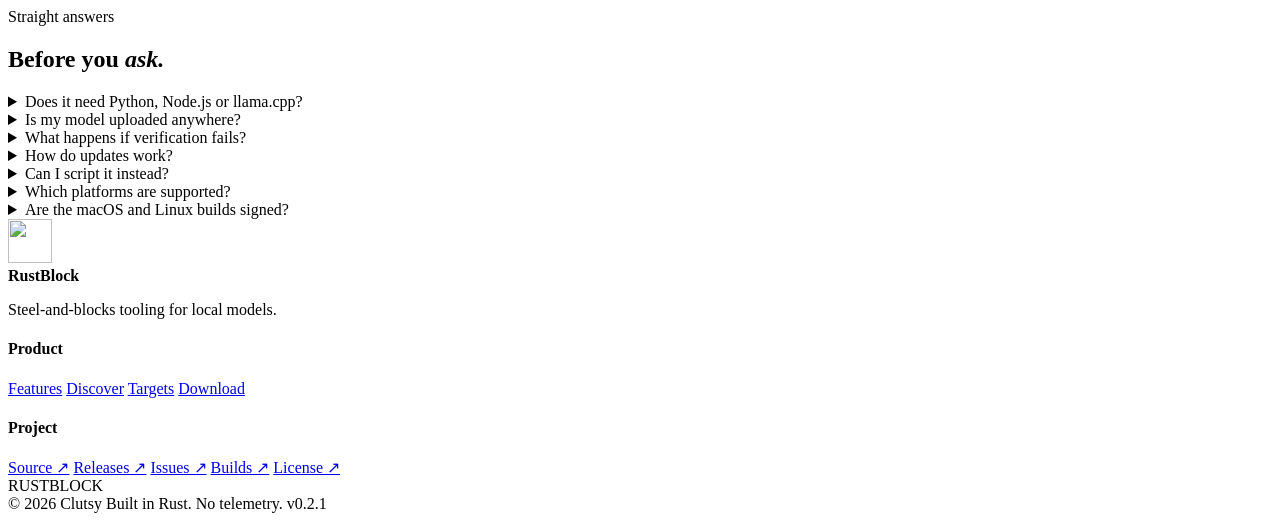
==== commit 1235ade2: "fix: keep the GUI and CLI apart in portable archives Windows and macOS use case-insensitive filesyst" ====
--- a/site/index.html
+++ b/site/index.html
@@ -19,7 +19,7 @@
   <a class="skip-link" href="#main">Skip to content</a>
 
   <div class="topline">
-    <p><span class="topline-dot" aria-hidden="true"></span> RustBlock <span data-version>v0.2.0</span> is live on GitHub Releases</p>
+    <p><span class="topline-dot" aria-hidden="true"></span> RustBlock <span data-version>v0.2.1</span> is live on GitHub Releases</p>
     <a data-release href="https://github.com/Clutsy/RustBlock/releases/latest" target="_blank" rel="noreferrer">
       Windows · Linux · macOS
       <span aria-hidden="true">↗</span>
@@ -60,7 +60,7 @@
             <a class="btn btn-dark" href="#download">
               <svg viewBox="0 0 20 20" aria-hidden="true"><path d="M10 3v9m0 0 3.6-3.6M10 12 6.4 8.4M4 16h12" fill="none" stroke="currentColor" stroke-width="1.5" stroke-linecap="round" stroke-linejoin="round"/></svg>
               Download RustBlock
-              <span class="btn-meta" data-version>v0.2.0</span>
+              <span class="btn-meta" data-version>v0.2.1</span>
             </a>
             <a class="btn btn-ghost" href="#workflow">See the workflow</a>
           </div>
@@ -108,7 +108,7 @@
           <div><dt>Stars</dt><dd data-stars>—</dd></div>
           <div><dt>Forks</dt><dd data-forks>—</dd></div>
           <div><dt>Release downloads</dt><dd data-downloads>—</dd></div>
-          <div><dt>Latest release</dt><dd><a data-release data-latest href="https://github.com/Clutsy/RustBlock/releases/latest" target="_blank" rel="noreferrer">v0.2.0</a></dd></div>
+          <div><dt>Latest release</dt><dd><a data-release data-latest href="https://github.com/Clutsy/RustBlock/releases/latest" target="_blank" rel="noreferrer">v0.2.1</a></dd></div>
         </dl>
       </div>
     </section>
@@ -305,13 +305,13 @@
               <ul class="mini-list">
                 <li>No administrator prompt</li>
                 <li>OTA updates through the same installer</li>
-                <li>Portable ZIP available without installation</li>
+                <li>Portable ZIP: GUI plus <code>cli\rustblock.exe</code></li>
               </ul>
             </div>
             <div class="download-actions">
               <a class="btn btn-light btn-block" href="https://github.com/Clutsy/RustBlock/releases/latest" data-installer>
                 <span>Download installer</span>
-                <span class="btn-meta" data-size="installer" data-version>9.0 MB · v0.2.0</span>
+                <span class="btn-meta" data-size="installer" data-version>9.0 MB · v0.2.1</span>
               </a>
               <a class="link-quiet" href="https://github.com/Clutsy/RustBlock/releases/latest" data-portable>
                 <span>Portable ZIP</span>
@@ -326,7 +326,7 @@
               <h3>Linux</h3>
               <p>GUI and CLI in one archive. Runs on a modern glibc distribution with an X11 or Wayland session; no installer and no root step.</p>
               <ul class="mini-list">
-                <li><code>RustBlock</code> and <code>rustblock</code></li>
+                <li><code>RustBlock</code> + <code>cli/rustblock</code></li>
                 <li>No runtime, no Python</li>
                 <li>README, license and notice included</li>
               </ul>
@@ -345,7 +345,7 @@
               <ul class="mini-list">
                 <li>Apple Silicon (arm64)</li>
                 <li>Intel (x86_64)</li>
-                <li>GUI and CLI included</li>
+                <li>GUI + <code>cli/rustblock</code></li>
               </ul>
             </div>
             <div class="download-actions">
@@ -449,7 +449,7 @@
     <div class="wrap footer-bottom">
       <span>© <span data-year>2026</span> Clutsy</span>
       <span>Built in Rust. No telemetry.</span>
-      <span class="footer-version" data-version>v0.2.0</span>
+      <span class="footer-version" data-version>v0.2.1</span>
     </div>
   </footer>
 
